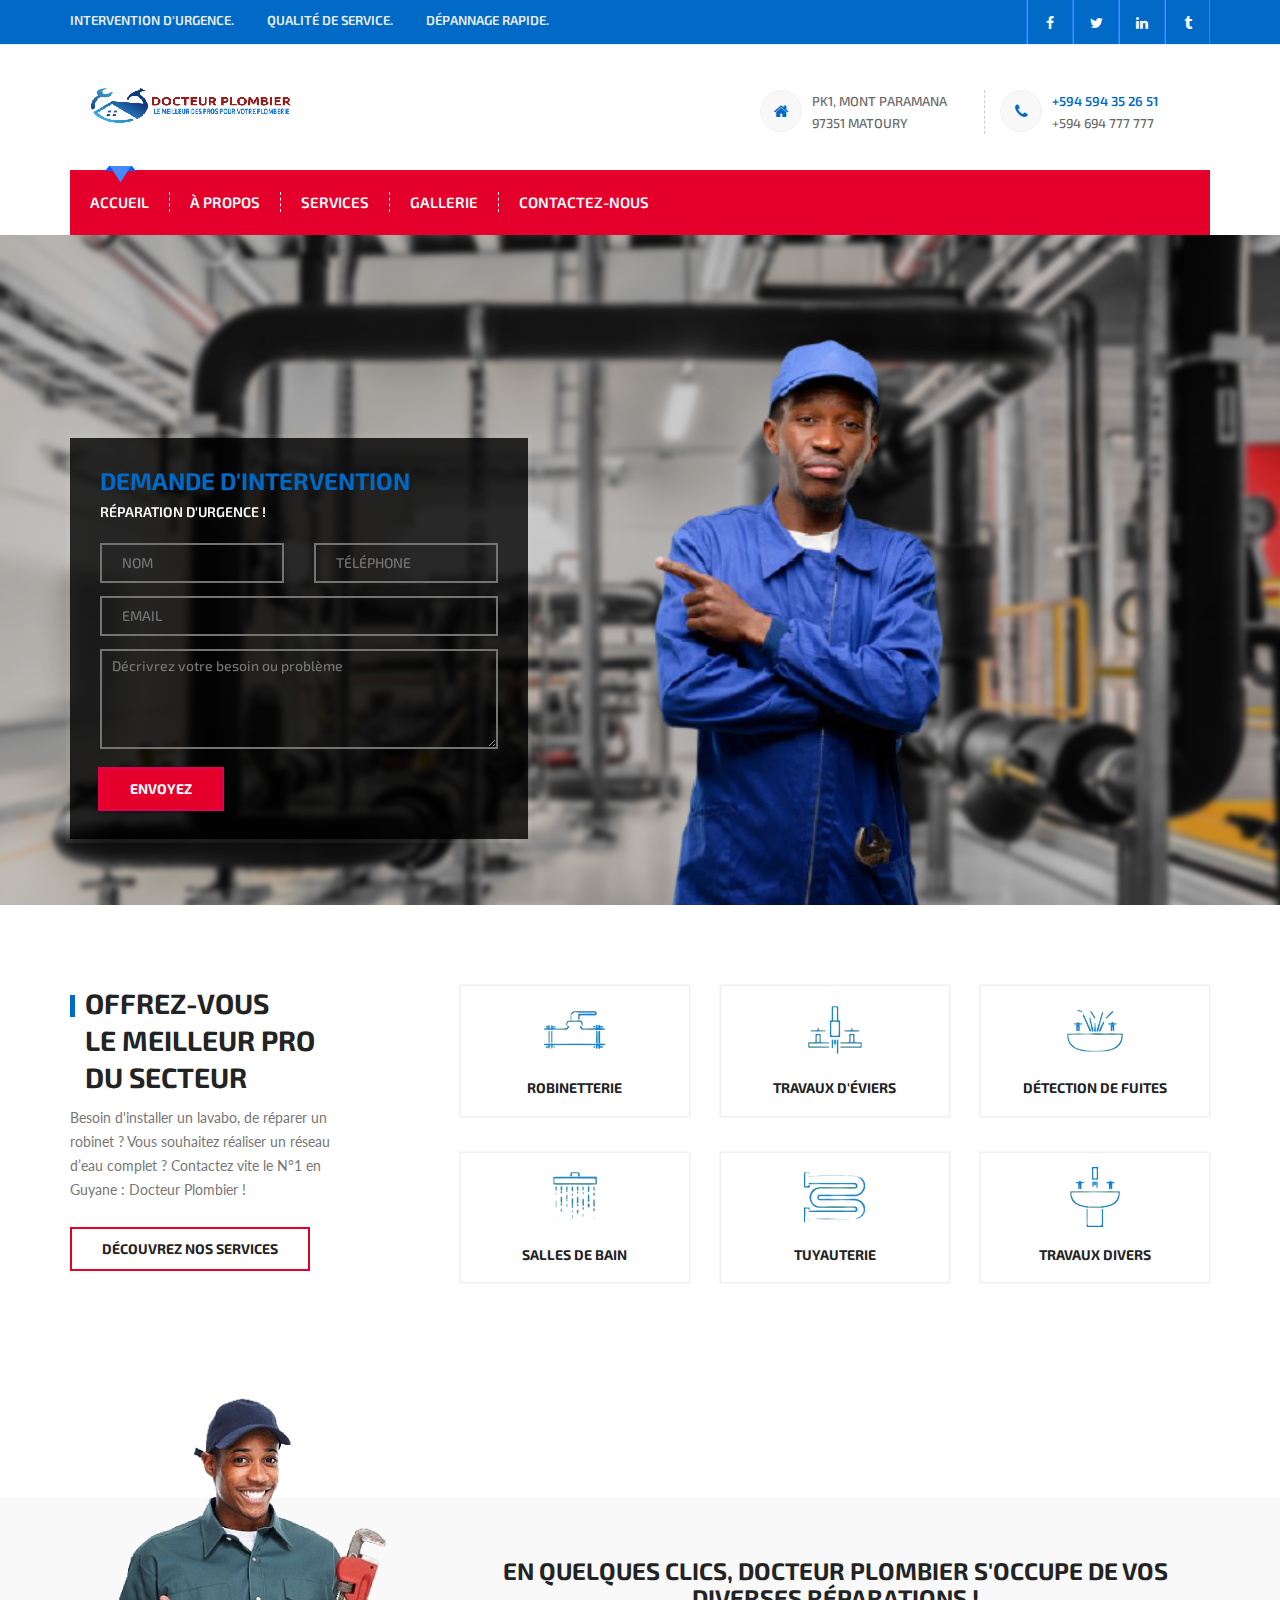
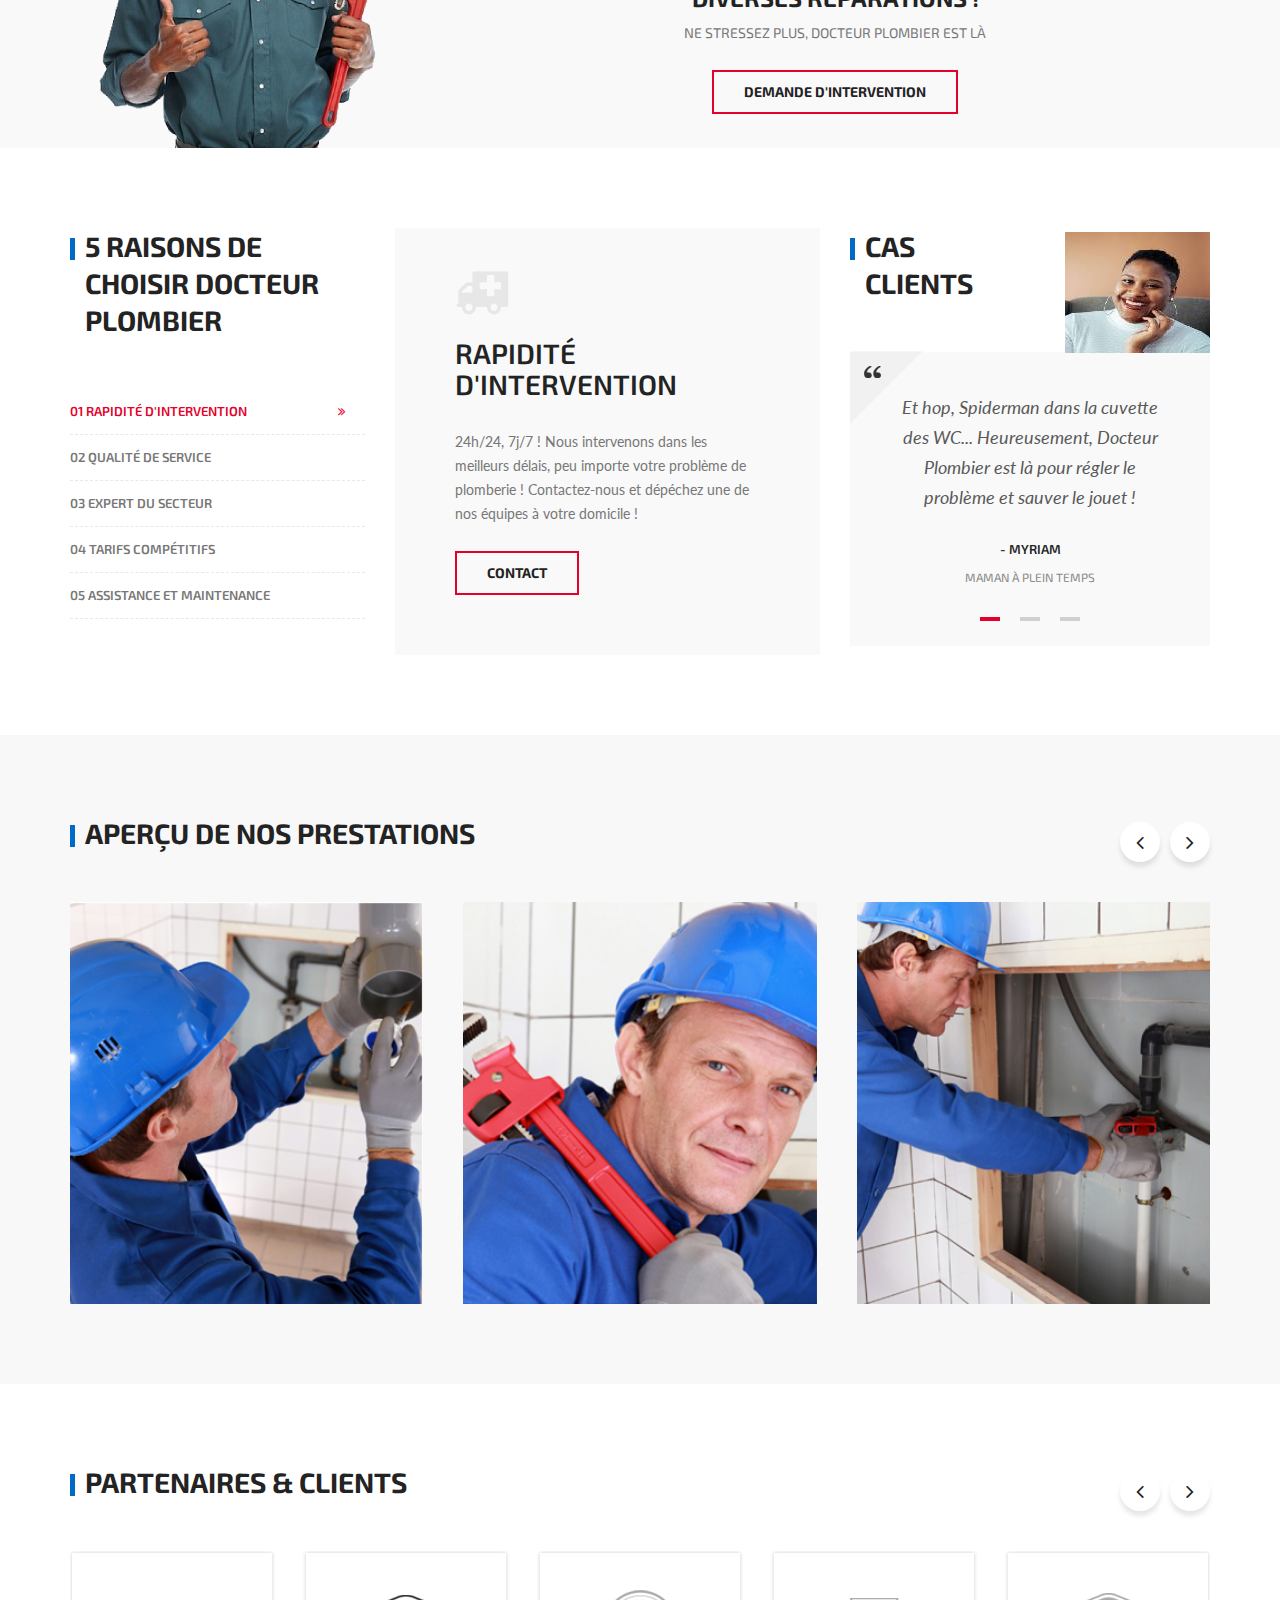
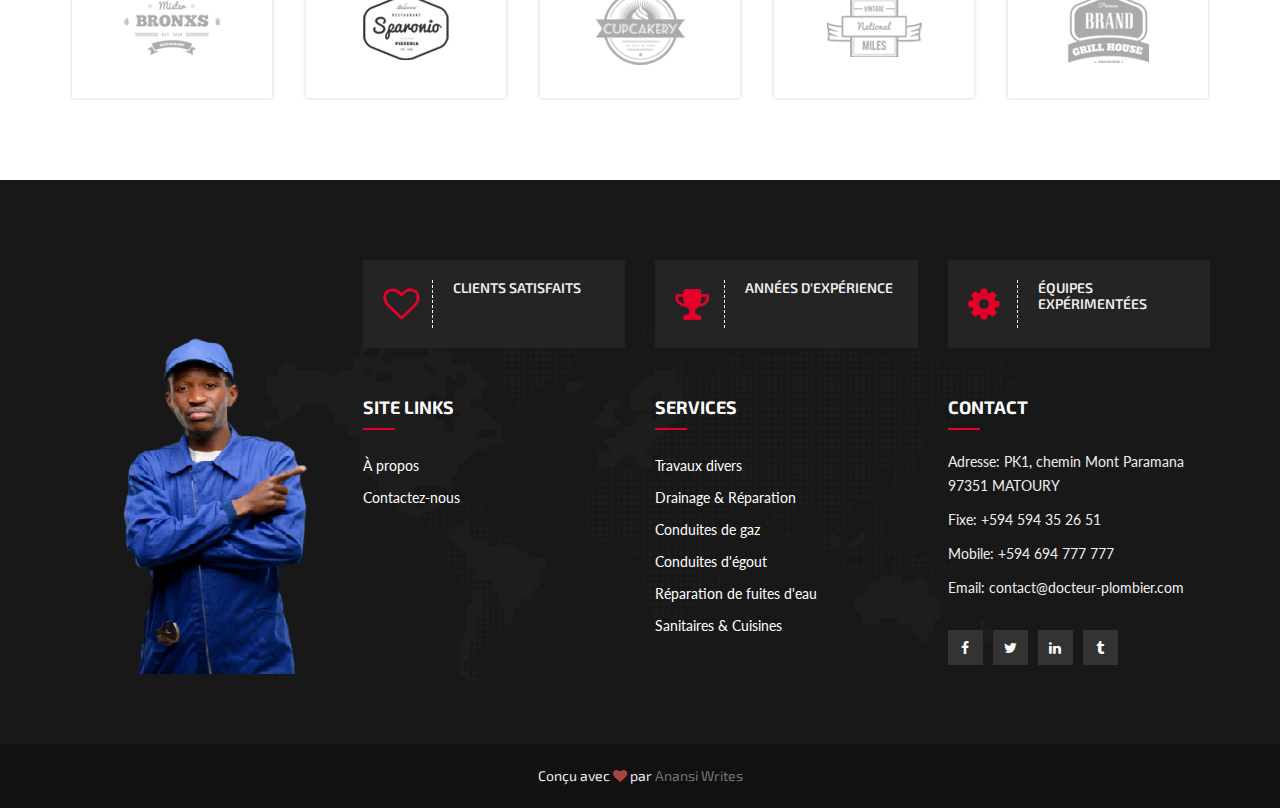
==== index.html @ 00ec3410 "correction fa fa-icons accueil" ====
<!DOCTYPE html>
<html lang="en">
<head>
<meta charset="utf-8">
<meta name="viewport" content="width=device-width, initial-scale=1">
<title>Docteur Plombier, votre N°1 en Guyane</title>
<meta name="keywords" content="HTML5,CSS3,HTML,Template,Multi-Purpose,M_Adnan,Corporate Theme,Docteur Plomberie, votre N°1 en Guyane" >
<meta name="description" content="Docteur Plomberie, votre N°1 en Guyane">
<meta name="author" content="Anansi Writes">

<!-- FONTS ONLINE -->
<link href='http://fonts.googleapis.com/css?family=Exo+2:700,600,200,800,300,400,500,100,900' rel='stylesheet' type='text/css'>
<link href='http://fonts.googleapis.com/css?family=Lato:100,300,400,700,900' rel='stylesheet' type='text/css'>

<!--MAIN STYLE-->
<link href="css/bootstrap.css" rel="stylesheet" type="text/css">
<link href="css/main.css" rel="stylesheet" type="text/css">
<link href="css/style.css" rel="stylesheet" type="text/css">
<link href="css/animate.css" rel="stylesheet" type="text/css">
<link href="css/responsive.css" rel="stylesheet" type="text/css">
<link href="css/font-awesome.min.css" rel="stylesheet" type="text/css">

<!-- HTML5 Shim and Respond.js IE8 support of HTML5 elements and media queries -->
<!-- WARNING: Respond.js doesn't work if you view the page via file:// -->
<!--[if lt IE 9]>
    <script src="https://oss.maxcdn.com/libs/html5shiv/3.7.0/html5shiv.js"></script>
    <script src="https://oss.maxcdn.com/libs/respond.js/1.4.2/respond.min.js"></script>
<![endif]-->

</head>
<body>
<!-- Page Wrap ===========================================-->
<div id="wrap"> 
  
  <!--======= TOP BAR =========-->
  <div class="top-bar">
    <div class="container">
      <ul class="left-bar-side">
        <li>
          <p class="exo">Intervention d'urgence.</p>
        </li>
        <li>
          <p class="exo"> Qualité de service.</p>
        </li>
        <li>
          <p class="exo"> Dépannage rapide. </p>
        </li>
      </ul>
      <ul class="right-bar-side social_icons">
        <li class="facebook"> <a href="#."><i class="fa fa-facebook"></i> </a></li>
        <li class="twitter"> <a href="#."><i class="fa fa-twitter"></i> </a></li>
        <li class="linkedin"> <a href="#."><i class="fa fa-linkedin"></i> </a></li>
        <li class="tumblr"> <a href="#."><i class="fa fa-tumblr"></i> </a></li>
      </ul>
    </div>
  </div>
  
  <!--======= HEADER =========-->
  <header>
    <div class="container"> 
      
      <!--======= LOGO =========-->
      <div class="logo"> <a href="index.html"><img src="images/logo.png" alt="" ></a> </div>
      
      <!--======= TOP INFORMATION =========-->
      <div class="header-contact">
        <ul class="row">
          <li class="col-xs-6"> <i class="fa fa-home"></i>
            <p class="exo">PK1, Mont Paramana
              97351 Matoury</p>
          </li>
          <li class="col-xs-6"> <i class="fa fa-phone"></i>
            <h6>+594 594 35 26 51</h6>
            <p class="exo">+594 694 777 777</p>
          </li>
        </ul>
      </div>
      
      <!--======= NAV =========-->
      <nav> 
        <!--======= MENU START =========-->
        <ul class="ownmenu">
          <li class="active"><a href="index.html">Accueil</a></li>
          <li><a href="03-About.html">À propos </a></li>
          <li><a href="04-Services.html">Services</a></li>
          <li><a href="07-Gallery.html">Gallerie</a></li>
          <li><a href="12-Contact-Page.html">Contactez-nous</a></li>
          </ul>

        <!--======= SUBMIT COUPON =========-->
        <div class="sub-nav-co"> <a href="#."><i class="fa fa-search"></i></a> </div>
      </nav>
    </div>
  </header>
  
  <!--======= BANNER =========-->
  <div id="banner">
    <div class="bnr-slider">
      <div class="slides-owl"> 
        <!--======= BANNER INNER =========-->
        <div class="container">
          <div class="row">
            <div class="col-sm-5"> 
              
              <!--======= BANNER FORM =========-->
              <div class="bnr-form">
                <h3>Demande d'intervention</h3>
                <h6>Réparation d'urgence !</h6>
                <!--<div id="banner_message" class="success-msg"> <i class="fa fa-paper-plane-o"></i>Thank You. Your Message has been Submitted</div>-->
                <form role="form" id="banner_form" method="post" onsubmit="return false">
                  <ul class="row">
                    <li class="col-sm-6">
                      <input type="text"  name="name" id="name" placeholder="Nom" required>
                    </li>
                    <li class="col-sm-6">
                      <input type="text"  name="phone" id="phone" placeholder="Téléphone" required>
                    </li>
                    <li class="col-sm-12">
                      <input type="text"  name="email" id="email" placeholder="Email" required>
                    </li>
                    <li class="col-sm-12">
                      <textarea  name="msgform" id="msgform" rows="5" placeholder="Décrivrez votre besoin ou problème"></textarea>
                    </li>
                    <li class="col-sm-12">
                      <button type="submit" value="submit" class="btn" id="btn_submit" onclick="bannerProceed();">ENVOYEZ</button>
                    </li>
                  </ul>
                </form>
              </div>
            </div>
            
            <!--======= BANNER IMAGES =========-->
            <div class="col-sm-7">
              <section> <img class="img-responsive pull-right" src="images/slide-img-1.png" alt=""> </section>
            </div>
          </div>
        </div>
      </div>
      <div class="slides-owl"> 
        
        <!--======= BANNER INNER =========-->
        <div class="container">
          <div class="row">
            <div class="col-sm-5">
              <section> <img class="img-responsive pull-left" src="images/slide-img-2.png" alt=""> </section>
            </div>
            <div class="col-sm-7">
              <div class="text-sec">
                <section>
                  <h1>Docteur Plombier <span>+594 594 35 26 51</span></h1>
                </section>
                <section>
                  <h1>Prêt à vous rendre service</h1>
                </section>
                <a href="#." class="btn btn-1">CONTACT</a><a href="#." class="btn">À propos</a> </div>
            </div>
          </div>
        </div>
      </div>
    </div>
  </div>
  
  <!--======= SERVICES =========-->
  <section class="services sec-2">
    <div class="container"> 
      
      <!--======= SERVICES ROW =========-->
      
      <div class="row">
        <div class="col-md-4">
          <ul class="row">
            
            <!--======= SERVICES =========-->
            <li class="col-md-12 padding-r-80">
              <div class="tittle">
                <h2 class="text-left">Offrez-vous<br>
                  le meilleur pro <br>
                  du secteur</h2>
              </div>
              <p>Besoin d'installer un lavabo, de réparer un robinet ? Vous souhaitez réaliser un réseau d’eau complet ? Contactez vite le N°1 en Guyane : Docteur Plombier !</p>
              <a href="#." class="btn">Découvrez nos services</a> </li>
          </ul>
        </div>
        <div class="col-md-8">
          <ul class="row">
            
            <!--======= SERVICES =========-->
            <li class="col-md-4">
              <div class="sec-in"> <i><img src="images/icon-blue-1.png" alt=""></i>
                <h6>Robinetterie</h6>
              </div>
            </li>
            
            <!--======= SERVICES =========-->
            <li class="col-md-4">
              <div class="sec-in"> <i><img src="images/icon-blue-2.png" alt=""></i>
                <h6>Travaux d'éviers</h6>
              </div>
            </li>
            
            <!--======= SERVICES =========-->
            <li class="col-md-4">
              <div class="sec-in"> <i><img src="images/icon-blue-3.png" alt=""></i>
                <h6>Détection de fuites</h6>
              </div>
            </li>
            
            <!--======= SERVICES =========-->
            <li class="col-md-4">
              <div class="sec-in"> <i><img src="images/icon-blue-4.png" alt=""></i>
                <h6>Salles de bain</h6>
              </div>
            </li>
            
            <!--======= SERVICES =========-->
            <li class="col-md-4">
              <div class="sec-in"> <i><img src="images/icon-blue-5.png" alt=""></i>
                <h6>Tuyauterie</h6>
              </div>
            </li>
            
            <!--======= SERVICES =========-->
            <li class="col-md-4">
              <div class="sec-in"> <i><img src="images/icon-blue-6.png" alt=""></i>
                <h6>Travaux divers</h6>
              </div>
            </li>
          </ul>
        </div>
      </div>
    </div>
  </section>
  
  <!--======= SOLUCTION =========-->
  <section class="solution">
    <div class="container">
      <div class="row">
        <div class="col-sm-4"><img class="img-responsive" src="images/soluction-img.png" alt="" ></div>
        <div class="col-sm-8 text-center">
          <h3> En quelques clics, Docteur Plombier s'occupe de vos diverses réparations ! </h3>
          <p class="exo text-uppercase">Ne stressez plus, Docteur Plombier est là</p>
          <a href="#." class="btn">Demande d'intervention</a> </div>
      </div>
    </div>
  </section>
  
  <!--======= OFFER SERVICES =========-->
  <section class="offer-services resons-tabs">
    <div class="container">
      <div class="row">
        <div class="col-md-8">
          <div class="row"> 
            
            <!--======= TABS SECTION =========-->
            <div class="col-sm-5"> 
              
              <!--======= TITTLE =========-->
              <div class="tittle">
                <h2>5 raisons de choisir Docteur Plombier</h2>
              </div>
              <div role="tabpanel"> 
                <!--======= NAV TABS =========-->
                <ul class="nav nav-tabs" role="tablist">
                  <li role="presentation" class="active"><a href="#24-avai"  role="tab" data-toggle="tab">01  Rapidité d'intervention <i class="animated bounceInLeft fa fa-angle-double-right"></i></a></li>
                  <li role="presentation"><a href="#quaility"  role="tab" data-toggle="tab">02  Qualité de service <i class="animated bounceInLeft fa fa-angle-double-right"></i></a></li>
                  <li role="presentation"><a href="#genius" role="tab" data-toggle="tab">03  Expert du secteur <i class="animated bounceInLeft fa fa-angle-double-right"></i></a></li>
                  <li role="presentation"><a href="#low-cost" role="tab" data-toggle="tab">04  Tarifs compétitifs <i class="animated bounceInLeft fa fa-angle-double-right"></i></a></li>
                  <li role="presentation"><a href="#life-supp" role="tab" data-toggle="tab">05  Assistance et maintenance <i class="animated bounceInLeft fa fa-angle-double-right"></i></a></li>
                </ul>
              </div>
            </div>
            
            <!--======= NAV TABS CONTENT =========-->
            <div class="col-sm-7">
              <div class="tab-content"> 
                
                <!--======= HandyMan Repairs =========-->
                <div role="tabpanel" class="tab-pane animated fadeInRight active" id="24-avai"> <i class="fa fa-ambulance"></i>
                  <h2>Rapidité d'intervention</h2>
                  <p>24h/24, 7j/7 ! Nous intervenons dans les meilleurs délais, peu importe votre problème de plomberie ! Contactez-nous et dépéchez une de nos équipes à votre domicile !</p>
                  <a href="12-Contact-Page.html" class="btn">Contact</a> </div>
                
                <!--======= HandyMan Repairs =========-->
                <div role="tabpanel" class="tab-pane animated fadeInRight" id="quaility"> <i class="fa fa-trophy"></i>
                  <h2>Qualité de service</h2>
                  <p>Nous attachons une grande importance à la qualité de nos prestations. La satisfaction de nos clients fait la réputation de Docteur Plombier, le spécialiste des tuyauteries en Guyane. </p>
                  <a href="12-Contact-Page.html" class="btn">Contact</a> </div>
                
                <!--======= GAS LINES =========-->
                <div role="tabpanel" class="tab-pane animated fadeInRight" id="genius"> <i class="fa fa-users"></i>
                  <h2>Expert du secteur</h2>
                  <p>Fort d'une expérience significative dans le secteur, Docteur Plombier vous assure un service réalisé dans les règles de l'art ! Nous recherchons l'excellence dans chacune de nos prestations.</p>
                  <a href="12-Contact-Page.html" class="btn">Contact</a></div>
                
                <!--======= SEWER LINES =========-->
                <div role="tabpanel" class="tab-pane animated fadeInRight" id="low-cost"> <i class="fa fa-euro"></i>
                  <h2>Tarifs compétitifs</h2>
                  <p>Offrez-vous le meilleur rapport qualité/prix de Guyane ! Docteur Plombier propose ses prestations à des tarifs accessibles, réglez vos fuites d'eau sans trouer votre porte-monnaie !</p>
                  <a href="12-Contact-Page.html" class="btn">Contact</a></div>
                
                <!--======= WATER DAMAGE PREVENTION =========-->
                <div role="tabpanel" class="tab-pane animated fadeInRight" id="life-supp"> <i class="fa fa-gear"></i>
                  <h2>Assistance et maintenance</h2>
                  <p>Votre plomberie a besoin de soins réguliers ? Contactez Docteur Plombier et profitez de nos offres dédiées aux problèmes récurrents de tuyauterie.</p>
                  <a href="12-Contact-Page.html" class="btn">Contact</a></div>
              </div>
            </div>
          </div>
        </div>
        
        <!--======= clients feed back =========-->
        <div class="col-md-4">
          <section class="testi-small"> 
            
            <!--======= TITTLE =========-->
            <div class="tittle">
              <h2>Cas<br>
                clients</h2>
            </div>
            
            <!--======= TESTI SLIDER =========-->
            <div class="testi"> 
              
              <!--======= SLIDE 1 =========-->
              <div class="testi-text">
                <div class="avatar"> <img src="images/testi-1.jpg" alt=""> </div>
                <p>Et hop, Spiderman dans la cuvette des WC... Heureusement, Docteur Plombier est là pour régler le problème et sauver le jouet ! </p>
                <h6>- Myriam</h6>
                <span>Maman à plein temps</span> </div>
              
              <!--======= SLIDE 1 =========-->
              <div class="testi-text">
                <div class="avatar"> <img src="images/testi-2.jpg" alt=""> </div>
                <p>Depuis que nous nous offrons les services de Docteur Plombier, nous n'avons plus de fuites d'eau ! </p>
                <h6>- Patrick</h6>
                <span>Directeur d'école</span> </div>
              
              <!--======= SLIDE 1 =========-->
              <div class="testi-text">
                <div class="avatar"> <img src="images/testi-3.jpg" alt=""> </div>
                <p> Je suis ravie du résultat et je profite chaque jour de ma nouvelle salle de bain ! </p>
                <h6>- Ayanne</h6>
                <span>Particulier en Guyane</span> </div>
            </div>
          </section>
        </div>
      </div>
    </div>
  </section>
  
  <!--======= GALLERY =========-->
  <section class="gallery">
    <div class="container"> 
      <!--======= TITTLE =========-->
      <div class="tittle">
        <h2>Aperçu de nos prestations</h2>
      </div>
    </div>
    <div class="container"> 
      <!--======= GALLERY SLIDER =========-->
      <div class="gallery-slide-3"> 
        
        <!--======= GALLERY ITEMS =========-->
        <div class="gal-item"> 
          
          <!--======= GALLERY IMAGE =========--> 
          <img src="images/gallery-img-1.jpg" alt=""> 
          
          <!--======= GALLERY HOVER =========-->
          <div class="gallery-over"> <a href="#pop-project" class="link-up link popup-vedio animated-6s fadeInLeftBig"><i class="fa fa-long-arrow-right"></i></a>
            <div class="items-text animated fadeInRightBig">
              <p>Réparation & entretien</p>
              <h5>réseau de plomberie</h5>
            </div>
          </div>
        </div>
        
        <!--======= GALLERY ITEMS =========-->
        <div class="gal-item"> 
          
          <!--======= GALLERY IMAGE =========--> 
          <img src="images/gallery-img-2.jpg" alt=""> 
          
          <!--======= GALLERY HOVER =========-->
          <div class="gallery-over"> <a href="#pop-project" class="link-up link popup-vedio animated-6s fadeInLeftBig"><i class="fa fa-long-arrow-right"></i></a>
            <div class="items-text animated fadeInRightBig">
              <p>Diagnostic</p>
              <h5>Évaluation des coûts</h5>
            </div>
          </div>
        </div>
        
        <!--======= GALLERY ITEMS =========-->
        <div class="gal-item"> 
          
          <!--======= GALLERY IMAGE =========--> 
          <img src="images/gallery-img-3.jpg" alt=""> 
          
          <!--======= GALLERY HOVER =========-->
          <div class="gallery-over"> <a href="#pop-project" class="link-up link popup-vedio animated-6s fadeInLeftBig"><i class="fa fa-long-arrow-right"></i></a>
            <div class="items-text animated fadeInRightBig">
              <p>Intervention d'urgence</p>
              <h5>Divers incidents</h5>
            </div>
          </div>
        </div>
        
        <!--======= GALLERY ITEMS =========-->
        <div class="gal-item"> 
          
          <!--======= GALLERY IMAGE =========--> 
          <img src="images/gallery-img-4.jpg" alt=""> 
          
          <!--======= GALLERY HOVER =========-->
          <div class="gallery-over"> <a href="#pop-project" class="link-up link popup-vedio animated-6s fadeInLeftBig"><i class="fa fa-long-arrow-right"></i></a>
            <div class="items-text animated fadeInRightBig">
              <p>Installations diverses</p>
              <h5>Cuisines, salles de bain & sanitaires</h5>
            </div>
          </div>
        </div>
        
        <!--======= GALLERY ITEMS =========-->
        <div class="gal-item"> 
          
          <!--======= GALLERY IMAGE =========--> 
          <img src="images/gallery-img-5.jpg" alt=""> 
          
          <!--======= GALLERY HOVER =========-->
          <div class="gallery-over"> <a href="#pop-project" class="link-up link popup-vedio animated-6s fadeInLeftBig"><i class="fa fa-long-arrow-right"></i></a>
            <div class="items-text animated fadeInRightBig">
              <p>Robinetterie</p>
              <h5>Divers travaux</h5>
            </div>
          </div>
        </div>
        
        <!--======= GALLERY ITEMS =========-->
        <div class="gal-item"> 
          
          <!--======= GALLERY IMAGE =========--> 
          <img src="images/gallery-img-2.jpg" alt=""> 
          
          <!--======= GALLERY HOVER =========-->
          <div class="gallery-over"> <a href="#pop-project" class="link-up link popup-vedio animated-6s fadeInLeftBig"><i class="fa fa-long-arrow-right"></i></a>
            <div class="items-text animated fadeInRightBig">
              <p>Chauffe-eau</p>
              <h5>Travaux divers</h5>
            </div>
          </div>
        </div>
        
        <!--======= GALLERY ITEMS =========-->
        <div class="gal-item"> 
          
          <!--======= GALLERY IMAGE =========--> 
          <img src="images/gallery-img-1.jpg" alt=""> 
          
          <!--======= GALLERY HOVER =========-->
          <div class="gallery-over"> <a href="#pop-project" class="link-up link popup-vedio animated-6s fadeInLeftBig"><i class="fa fa-long-arrow-right"></i></a>
            <div class="items-text animated fadeInRightBig">
              <p>Conduites d'égout</p>
              <h5>Divers travaux</h5>
            </div>
          </div>
        </div>
        
        <!--======= GALLERY ITEMS =========-->
        <div class="gal-item"> 
          
          <!--======= GALLERY IMAGE =========--> 
          <img src="images/gallery-img-3.jpg" alt=""> 
          
          <!--======= GALLERY HOVER =========-->
          <div class="gallery-over"> <a href="#pop-project" class="link-up link popup-vedio animated-6s fadeInLeftBig"><i class="fa fa-long-arrow-right"></i></a>
            <div class="items-text animated fadeInRightBig">
              <p>Conduites de gaz</p>
              <h5>Divers travaux</h5>
            </div>
          </div>
        </div>
      </div>
    </div>
  </section>
  
  <!--======= POPUP PROJECTS =========-->
  <div id="pop-project" class="zoom-anim-dialog mfp-hide pop-project">
    <div class="pop_up">
      <div class="row">
        <div class="col-sm-10">
          <div id="carousel-img" class="carousel slide" data-ride="carousel"> 
            <!-- Wrapper for slides -->
            <div class="carousel-inner" role="listbox">
              <div class="item active"> <img src="images/pop-img-1.jpg" alt=""> </div>
              <div class="item"> <img src="images/pop-img-1.jpg" alt=""> </div>
              <div class="item"> <img src="images/pop-img-1.jpg" alt=""> </div>
              <div class="item"> <img src="images/pop-img-1.jpg" alt=""> </div>
            </div>
          </div>
        </div>
        <div class="col-sm-2">
          <ol class="carousel-indicators">
            <li data-target="#carousel-img" data-slide-to="0" class="active"><img class="img-responsive" src="images/detail-img-1.jpg" alt=""></li>
            <li data-target="#carousel-img" data-slide-to="1"> <img class="img-responsive" src="images/detail-img-2.jpg" alt="" ></li>
            <li data-target="#carousel-img" data-slide-to="2"><img class="img-responsive" src="images/detail-img-3.jpg" alt="" ></li>
            <li data-target="#carousel-img" data-slide-to="2"><img class="img-responsive" src="images/detail-img-2.jpg" alt="" ></li>
          </ol>
        </div>
        
        <!--======= POPUP PROJECTS DETAILS =========-->
        <div class="projects-details">
          <div class="col-sm-8">
            <h3>Installation complète</h3>
            <p>Notre mission : installer le réseau de plomberie des résidences d'un nouveau lotissement ! Docteur Plombier est une entreprise locale bien active sur le territoire !</p>
          </div>
          <div class="col-sm-4">
            <ul>
              <li>
                <p><span>Date :</span> 2019</p>
              </li>
              <li>
                <p><span>Client : </span> SCI Amazone</p>
              </li>
              <li>
                <p><span>Travail: </span> Travaux divers de plomberie</p>
              </li>
            </ul>
          </div>
        </div>
      </div>
    </div>
  </div>
  
  <!--======= GALLERY =========-->
  
  
  <!--======= CLIENTS FEEDBACK =========-->
  <section class="parthner">
    <div class="container"> 
      <!--======= TITTLE =========-->
      <div class="tittle">
        <h2>Partenaires & clients</h2>
      </div>
      
      <!--======= PARTNERS =========-->
      <div class="parthner-slide">
        <div class="part"> <a href="#."> <img src="images/parthner-img-1.png" alt="" > </a> </div>
        
        <!--======= PARTNERS =========-->
        <div class="part"> <a href="#."> <img src="images/parthner-img-2.png" alt="" > </a> </div>
        
        <!--======= PARTNERS =========-->
        <div class="part"> <a href="#."> <img src="images/parthner-img-3.png" alt="" > </a> </div>
        
        <!--======= PARTNERS =========-->
        <div class="part"> <a href="#."> <img src="images/parthner-img-4.png" alt="" > </a> </div>
        
        <!--======= PARTNERS =========-->
        <div class="part"> <a href="#."> <img src="images/parthner-img-5.png" alt="" > </a> </div>
        
        <!--======= PARTNERS =========-->
        <div class="part"> <a href="#."> <img src="images/parthner-img-3.png" alt="" > </a> </div>
        
        <!--======= PARTNERS =========-->
        <div class="part"> <a href="#."> <img src="images/parthner-img-4.png" alt="" > </a> </div>
        
        <!--======= PARTNERS =========-->
        <div class="part"> <a href="#."> <img src="images/parthner-img-5.png" alt="" > </a> </div>
      </div>
    </div>
  </section>
  
  <!--======= FOOTER =========-->
  <footer>
    <div class="container">
      <ul class="row">
        <li class="col-sm-3"> <img class="img-responsive" src="images/footer-img.png" alt="" > </li>
        
        <!--======= HAPPY CLIENTS =========-->
        <li class="col-sm-3"> 
          
          <!--======= COUNTER =========-->
          <div class="counters"> <i class="fa fa-heart-o"></i>
            <p>clients satisfaits</p>
            <span class="count1"></span> </div>
          <!--======= LINKS =========-->
          <h5>site links</h5>
          <hr>
          <div class="links">
            <ul>
              <li><a href="03-About.htm">À propos</a></li>
              <li><a href="12-Contact-Page.html"> Contactez-nous</a> </li>
            </ul>
          </div>
        </li>
        
        <!--======= HAPPY CLIENTS =========-->
        <li class="col-sm-3"> 
          
          <!--======= COUNTER =========-->
          <div class="counters"> <i class="fa fa-trophy"></i>
            <p>années d'expérience</p>
            <span class="count2"></span> </div>
          <!--======= LINKS =========-->
          <h5>services</h5>
          <hr>
          <div class="links">
            <ul>
              <li><a href="#.">Travaux divers</a></li>
              <li><a href="#."> Drainage & Réparation</a></li>
              <li><a href="#."> Conduites de gaz</a></li>
              <li><a href="#."> Conduites d'égout</a></li>
              <li><a href="#."> Réparation de fuites d'eau</a></li>
              <li><a href="#."> Sanitaires & Cuisines</a> </li>
            </ul>
          </div>
        </li>
        
        <!--======= HAPPY CLIENTS =========-->
        <li class="col-sm-3"> 
          
          <!--======= COUNTER =========-->
          <div class="counters"> <i class="fa fa-gear"></i>
            <p>Équipes expérimentées</p>
            <span class="count3"></span> </div>
          <!--======= LINKS =========-->
          <h5>Contact</h5>
          <hr>
          <p>Adresse: PK1, chemin Mont Paramana
            97351 MATOURY </p>
          <p>Fixe: +594 594 35 26 51</p>
          <p>Mobile: +594 694 777 777</p>
          <p>Email: contact@docteur-plombier.com</p>

          
          <!--======= SOCIAL ICONS =========-->
          
          <ul class="social_icons">
            <li class="facebook"> <a href="#."><i class="fa fa-facebook"></i> </a></li>
            <li class="twitter"> <a href="#."><i class="fa fa-twitter"></i> </a></li>
            <li class="linkedin"> <a href="#."><i class="fa fa-linkedin"></i> </a></li>
            <li class="tumblr"> <a href="#."><i class="fa fa-tumblr"></i> </a></li>
          </ul>
        </li>
      </ul>
    </div>
    <div class="rights">
      <p>Conçu avec <i class="fa fa-heart text-danger"></i> par <a class="font-w600" href="https://anansi-writes.com" target="_blank">Anansi Writes</a></p>
    </div>
  </footer>
</div>
<script src="js/jquery-1.11.0.min.js"></script> 
<script src="js/wow.min.js"></script> 
<script src="js/bootstrap.min.js"></script> 
<script src="js/jquery.stellar.js"></script> 
<script src="js/jquery.isotope.min.js"></script> 
<script src="js/jquery.flexslider-min.js"></script> 
<script src="js/counter.js"></script> 
<script src="js/owl.carousel.min.js"></script> 
<script src="js/jquery.sticky.js"></script> 
<script src="js/jquery.magnific-popup.min.js"></script> 
<script src="js/own-menu.js"></script> 
<script src="js/main.js"></script>
</body>
</html>
---- css/main.css ----
/* 
		MENU CONFIGURATION
**********************************************************/
.ownmenu {
	width: 100%;
	padding: 0;
	margin: 0;
	position: relative;
	float: left;
	list-style: none;
}
.ownmenu li {
	display: inline-block;
	float: left;
}
.ownmenu a {
	-o-transition: all .3s linear;
	-webkit-transition: all .3s linear;
	-moz-transition: all .3s linear;
	transition: all .3s linear;
	outline: none;
	z-index: 10;
}
.ownmenu > li > a {
	text-decoration: none;
	display: inline-block;
}
.ownmenu > li:hover > a, .ownmenu > li.active > a {
}
/* DROPDOWN CONFIGURATION
**********************************************************/
.ownmenu ul.dropdown, .ownmenu ul.dropdown li ul.dropdown {
	list-style: none;
	margin: 0;
	padding: 0;
	display: none;
	position: absolute;
	z-index: 99;
	min-width: 250px;
	background: #fff;
}
.ownmenu ul.dropdown {
	top: 70px;
	padding: 0 20px;
	padding-bottom: 10px;
	border-bottom: 3px solid #ffdd00;
}
.ownmenu ul.dropdown li ul.dropdown {
	left: 100%;
	top: inherit;
	padding: 0 20px;
	padding-bottom: 20px;
}
.ownmenu ul.dropdown li a {
	text-transform: none;
}
.ownmenu ul.dropdown li {
	float: left !important;
}
.ownmenu ul.dropdown li {
	clear: both;
	width: 100%;
	font-size: 12px;
}
.ownmenu ul.dropdown li a {
	width: 100%;
	padding: 0 20px;
	text-align: left;
	line-height: 50px;
	display: inline-block;
	float: left;
	clear: both;
	border: none;
	border-bottom: 1px solid #ccc;
	text-decoration: none;
	color: #999;
	box-sizing: border-box;
	-moz-box-sizing: border-box;
	-webkit-box-sizing: border-box;
}
.ownmenu ul.dropdown li:hover > a {
	color: #ffdd00;
}
/* dropdowns to left side */
.ownmenu ul.dropdown li ul.dropdown.left {
	left: auto;
	right: 100%;
}
/* SUBMENU INDICATORS
**********************************************************/
.ownmenu .indicator {
	position: relative;
	left: 5px !important;
	top: 0;
	font-size: 14px;
	float: right;
	display: none;
}
.ownmenu ul li .indicator {
	font-size: 12px;
	top: 1px;
	left: 10px;
	display: block;
}
/* MEGAMENU
**********************************************************/
.ownmenu > li > .megamenu {
	position: absolute;
	display: none;
	background: #fff;
	width: 25%;
	top: 70px;
	font-size: 12px;
	color: #999;
	z-index: 99;
	padding: 20px 30px 20px;
	border-top: none;
	-webkit-box-sizing: border-box;
	-moz-box-sizing: border-box;
	box-sizing: border-box;
}
/* megamenu list */
.ownmenu li > .megamenu ul {
	margin: 0 0 20px 0;
	float: left;
	padding: 0;
	display: block;
	position: relative;
}
.ownmenu li > .megamenu ul li {
	width: 100%;
	padding: 4px 0;
}
.ownmenu li > .megamenu ul li.title {
	margin: 0 0 8px;
	padding: 0 0 5px;
	font-size: 14px;
	border-bottom: solid 1px #666;
}
/* megamenu h5 */
.ownmenu li > .megamenu h5 {
	width: 100%;
	margin: 0;
	padding: 0;
}
/* megamenu links */
.ownmenu li > .megamenu a {
	color: #999;
	text-decoration: none;
	font-size: 12px;
	-webkit-transition: color 0.3s linear;
	-moz-transition: color 0.3s linear;
	-o-transition: color 0.3s linear;
	transition: color 0.3s linear;
}
.ownmenu li > .megamenu a:hover {
	color: #dedede;
}
/* megamenu images */
.ownmenu .megamenu img {
	width: 100%;
	-webkit-transition: border 0.3s linear;
	-moz-transition: border 0.3s linear;
	-o-transition: border 0.3s linear;
	transition: border 0.3s linear;
}
/* to fix right attribute on submenus (menu aligned to left (default)) */
.ownmenu > li.fix-sub > .megamenu, .ownmenu > li.fix-sub > .megamenu.half-width, .ownmenu > li.fix-sub > .dropdown {
	right: 0;
}
/* MEGAMENU WIDTHS
**********************************************************/
.ownmenu > li > .megamenu.half-width {
	width: 50%;
}
.ownmenu > li > .megamenu.full-width {
	width: 100%;
	left: 0;
	padding: 25px;
}
/* MEGAMENU FORM CONFIGURATION
**********************************************************/
.ownmenu li > .megamenu form {
	width: 100%;
}
/* megamenu inputs */
.ownmenu li > .megamenu form input[type="text"], .ownmenu li > .megamenu form textarea {
	padding: 5px;
	color: #999;
	background: #444;
	font-size: 14px;
	border: solid 1px transparent;
	outline: none;
	-webkit-box-sizing: border-box;
	-moz-box-sizing: border-box;
	box-sizing: border-box;
	-webkit-transition: border 0.3s linear;
	-moz-transition: border 0.3s linear;
	-o-transition: border 0.3s linear;
	transition: border 0.3s linear;
}
.ownmenu li > .megamenu form input[type="text"]:focus, .ownmenu li > .megamenu form textarea:focus {
	border-color: #e0e0e0;
}
.ownmenu li > .megamenu form input[type="text"] {
	width: 100%;
	margin-top: 10px;
}
.ownmenu li > .megamenu form textarea {
	width: 100%;
	margin-top: 10px;
}
.ownmenu li > .megamenu form input[type="submit"] {
	width: 25%;
	float: right;
	height: 30px;
	margin-top: 10px;
	border: none;
	cursor: pointer;
	background: #444;
	color: #777;
	-webkit-transition: background 0.3s linear;
	-moz-transition: background 0.3s linear;
	-o-transition: background 0.3s linear;
	transition: background 0.3s linear;
}
.ownmenu li > .megamenu form input[type="submit"]:hover {
	background: #e0e0e0;
	color: #555;
}
/* MEGAMENU GRID SYSTEM
**********************************************************/
.megamenu .row {
	width: 100%;
	margin-top: 15px;
}
.megamenu .row:first-child {
	margin-top: 0;
}
.megamenu .row:before, .megamenu .row:after {
	display: table;
	content: "";
	line-height: 0;
}
.megamenu .row:after {
	clear: both;
}
.megamenu .row .col1, .megamenu .row .col2, .megamenu .row .col3, .megamenu .row .col4, .megamenu .row .col5, .megamenu .row .col6 {
	display: block;
	width: 100%;
	min-height: 20px;
	float: left;
	margin-left: 2.127659574468085%;
	-webkit-box-sizing: border-box;
	-moz-box-sizing: border-box;
	box-sizing: border-box;
}
.megamenu .row [class*="col"]:first-child {
	margin-left: 0;
}
.megamenu .row .col1 {
	width: 14.893617021276595%;
}
.megamenu .row .col2 {
	width: 31.914893617021278%;
}
.megamenu .row .col3 {
	width: 48.93617021276595%;
}
.megamenu .row .col4 {
	width: 65.95744680851064%;
}
.megamenu .row .col5 {
	width: 82.97872340425532%;
}
.megamenu .row .col6 {
	width: 100%;
}
/* RIGHT ALIGNMENT (MENU ITEM)
**********************************************************/
.ownmenu > li.right {
	float: right;
}
.ownmenu > li.right > .megamenu, .ownmenu > li.right > .megamenu.half-width, .ownmenu > li.right > .dropdown {
	right: 0;
}
/* to fix right attribute on submenus (menu aligned to right) */
.ownmenu > li.jsright {
	float: right;
}
.ownmenu > li.jsright.last > .megamenu, .ownmenu > li.jsright.last > .megamenu.half-width, .ownmenu > li.jsright.last > .dropdown {
	right: 0;
}
/* ICONS (FONT AWESOME)
**********************************************************/
.ownmenu > li > a > i {
	line-height: 23px !important;
	margin-right: 6px;
	font-size: 18px;
	float: left;
}
/* COLLAPSIBLE MENU
**********************************************************/
.ownmenu > li.showhide {
	display: none;
	width: 100%;
	height: 46px;
	cursor: pointer;
	color: #fff;
}
.ownmenu > li.showhide span.title {
	margin: 0;
	float: left;
}
.ownmenu > li.showhide span.icon {
	margin: 20px 0 0 0;
	float: left;
	  margin-left: 20px;
}
.ownmenu > li.showhide .icon {
	margin-bottom: 3px;
	display: block;
	font-size: 24px;
	line-height: 28px;
	margin-left:15px;
}

/* RESPONSIVE LAYOUT
**********************************************************/
@media (max-width: 767px) {
.ownmenu > li.showhide .icon {
	margin-bottom: 3px;
	display: block;
	font-size: 24px;
	line-height: 28px;
	left:15px;
}
.ownmenu ul.dropdown, .ownmenu ul.dropdown li ul.dropdown{
	background:none;
}
.ownmenu > li {
	display: block;
	width: 100%;
	box-sizing: border-box;
	-moz-box-sizing: border-box;
	-webkit-box-sizing: border-box;
}
.ownmenu > li > a {
	padding: 15px 25px;
}
.ownmenu a {
	width: 100%;
	box-sizing: border-box;
	-moz-box-sizing: border-box;
	-webkit-box-sizing: border-box;
}
.ownmenu ul.dropdown, .ownmenu ul.dropdown li ul.dropdown {
	width: 100% !important;
	left: 0;
	position: static !important;
	border: none;
	box-sizing: border-box;
	-moz-box-sizing: border-box;
	-webkit-box-sizing: border-box;
}
.ownmenu ul.dropdown li {
	background: #fff !important;
	border: none;
}
.ownmenu ul.dropdown > li > a {
	padding-left: 40px !important;
}
.ownmenu > li > .megamenu {
	width: 100% !important;
	position: relative;
	border-top: none;
}
.ownmenu > li > .megamenu .row [class*="col"] {
}
.ownmenu > li > .megamenu .row:first-child [class*="col"]:first-child {
	margin-top: 0;
}
.ownmenu > li > .megamenu .row {
	margin-top: 0;
}
.ownmenu > li > ul.dropdown > li > a {
	padding-left: 40px !important;
}
.ownmenu > li > ul.dropdown > li > ul.dropdown > li > a {
	padding-left: 60px !important;
}
.ownmenu > li > ul.dropdown > li > ul.dropdown > li > ul.dropdown > li > a {
	padding-left: 80px !important;
}
}
@media (min-width: 768px) and (max-width: 900px) {
.ownmenu > li > .megamenu {
	width: 100% !important;
	left: 0 !important;
}
}
/*
 * jQuery FlexSlider v2.3.0
 * http://www.woothemes.com/flexslider/
 *
 * Copyright 2012 WooThemes
 * Free to use under the GPLv2 license.
 * http://www.gnu.org/licenses/gpl-2.0.html
 *
 * Contributing author: Ville Ristimäki (@villeristi)
 * 
 */
/* ====================================================================================================================
 * RESETS
 * ====================================================================================================================*/
.flex-container a:hover, .flex-slider a:hover, .flex-container a:focus, .flex-slider a:focus {
	outline: none;
}
.slides, .flex-control-nav, .flex-direction-nav {
	margin: 0;
	padding: 0;
	list-style: none;
}
.flex-pauseplay span {
	text-transform: capitalize;
}
/* ====================================================================================================================
 * BASE STYLES
 * ====================================================================================================================*/
.flexslider {
	margin: 0;
	padding: 0;
}
.flexslider .slides > li {
	display: none;
	-webkit-backface-visibility: hidden;
}
.flexslider .slides img {
	width: 100%;
	display: block;
}
.flexslider .slides:after {
	content: "\0020";
	display: block;
	clear: both;
	visibility: hidden;
	line-height: 0;
	height: 0;
}
html[xmlns] .flexslider .slides {
	display: block;
}
* html .flexslider .slides {
	height: 1%;
}
.no-js .flexslider .slides > li:first-child {
	display: block;
}
/* ====================================================================================================================
 * DEFAULT THEME
 * ====================================================================================================================*/
.flexslider {
	margin: 0 0 0px;
	position: relative;
	zoom: 1;
}
.flexslider .slides {
	zoom: 1;
}
.flex-viewport {
	max-height: 2000px;
	-webkit-transition: all 1s ease;
	-moz-transition: all 1s ease;
	-ms-transition: all 1s ease;
	-o-transition: all 1s ease;
	transition: all 1s ease;
}
.loading .flex-viewport {
	max-height: 300px;
}
.carousel li {
	margin-right: 5px;
}
.flex-direction-nav {
	position: absolute;
	width: 100%;
	top: 50%;
}
.flex-direction-nav a {
	text-decoration: none;
	display: block;
	width: 40px;
	height: 40px;
	margin: 20px 0 0;
	position: absolute;
	z-index: 10;
	overflow: hidden;
	opacity: 1;
	cursor: pointer;
	background: none;
	border: 1px solid #fff;
	border-radius: 50%;
	padding: 0px;
	margin: 0px;
	text-align: center !important;
	line-height: 38px;
	color: #fff;
	font-size: 18px;
	-webkit-transition: all 0.3s ease-in-out;
	-moz-transition: all 0.3s ease-in-out;
	-ms-transition: all 0.3s ease-in-out;
	-o-transition: all 0.3s ease-in-out;
	transition: all 0.3s ease-in-out;
}
.flex-direction-nav a:before {
	font-family: 'FontAwesome';
	font-size: 20px;
	display: inline-block;
	content: '\f105';
}
.flex-direction-nav a.flex-next:before {
	content: '\f104';
}
.flex-direction-nav .flex-prev {
	right: 0;
}
.flex-direction-nav .flex-next {
	left: 0px;
	text-align: right;
}
.flexslider:hover .flex-direction-nav .flex-prev {
	opacity: 0.7;
}
.flexslider:hover .flex-direction-nav .flex-prev:hover {
	opacity: 1;
}
.flexslider:hover .flex-direction-nav .flex-next {
	opacity: 0.7;
}
.flexslider:hover .flex-direction-nav .flex-next:hover {
	opacity: 1;
}
.flex-direction-nav .flex-disabled {
	opacity: 0!important;
	filter: alpha(opacity=0);
	cursor: default;
}
.flex-pauseplay a {
	display: block;
	width: 20px;
	height: 20px;
	position: absolute;
	bottom: 5px;
	left: 10px;
	opacity: 1;
	z-index: 10;
	overflow: hidden;
	cursor: pointer;
	color: #000;
}
.flex-pauseplay a:before {
	font-family: 'FontAwesome';
	font-size: 20px;
	display: inline-block;
	content: '\f004';
}
.flex-pauseplay a:hover {
	opacity: 1;
}
.flex-pauseplay a .flex-play:before {
	content: '\f003';
}
.flex-control-nav {
	width: 100%;
	position: absolute;
	bottom: -40px;
	text-align: center;
	display: none;
}
.flex-control-nav li {
	margin: 0 6px;
	display: inline-block;
	zoom: 1;
 *display: inline;
}
.flex-control-paging li a {
	width: 11px;
	height: 11px;
	display: block;
	background: #666;
	background: rgba(0, 0, 0, 0.5);
	cursor: pointer;
	text-indent: -9999px;
	-webkit-box-shadow: inset 0 0 3px rgba(0, 0, 0, 0.3);
	-moz-box-shadow: inset 0 0 3px rgba(0, 0, 0, 0.3);
	-o-box-shadow: inset 0 0 3px rgba(0, 0, 0, 0.3);
	box-shadow: inset 0 0 3px rgba(0, 0, 0, 0.3);
	-webkit-border-radius: 20px;
	-moz-border-radius: 20px;
	border-radius: 20px;
}
.flex-control-paging li a:hover {
	background: #333;
	background: rgba(0, 0, 0, 0.7);
}
.flex-control-paging li a.flex-active {
	background: #000;
	background: rgba(0, 0, 0, 0.9);
	cursor: default;
}
.flex-control-thumbs {
	margin: 5px 0 0;
	position: static;
	overflow: hidden;
}
.flex-control-thumbs li {
	width: 25%;
	float: left;
	margin: 0;
}
.flex-control-thumbs img {
	width: 100%;
	display: block;
	opacity: .7;
	cursor: pointer;
	-webkit-transition: all 1s ease;
	-moz-transition: all 1s ease;
	-ms-transition: all 1s ease;
	-o-transition: all 1s ease;
	transition: all 1s ease;
}
.flex-control-thumbs img:hover {
	opacity: 1;
}
.flex-control-thumbs .flex-active {
	opacity: 1;
	cursor: default;
}
/* 
 *  Owl Carousel - Animate Plugin
 */
.owl-carousel .animated {
	-webkit-animation-duration: 1000ms;
	animation-duration: 1000ms;
	-webkit-animation-fill-mode: both;
	animation-fill-mode: both;
}
.owl-carousel .owl-animated-in {
	z-index: 0;
}
.owl-carousel .owl-animated-out {
	z-index: 1;
}
.owl-carousel .fadeOut {
	-webkit-animation-name: fadeOut;
	animation-name: fadeOut;
}
 @-webkit-keyframes fadeOut {
 0% {
 opacity: 1;
}
 100% {
 opacity: 0;
}
}
@keyframes fadeOut {
 0% {
 opacity: 1;
}
 100% {
 opacity: 0;
}
}
/* 
 * 	Owl Carousel - Auto Height Plugin
 */
.owl-height {
	-webkit-transition: height 500ms ease-in-out;
	-moz-transition: height 500ms ease-in-out;
	-ms-transition: height 500ms ease-in-out;
	-o-transition: height 500ms ease-in-out;
	transition: height 500ms ease-in-out;
}
/* 
 *  Core Owl Carousel CSS File
 */
.owl-carousel {
	display: none;
	width: 100%;
	-webkit-tap-highlight-color: transparent;
	/* position relative and z-index fix webkit rendering fonts issue */
	position: relative;
	z-index: 1;
}
.owl-carousel .owl-stage {
	position: relative;
	-ms-touch-action: pan-Y;
}
.owl-carousel .owl-stage:after {
	content: ".";
	display: block;
	clear: both;
	visibility: hidden;
	line-height: 0;
	height: 0;
}
.owl-carousel .owl-stage-outer {
	position: relative;
	overflow: hidden;
	/* fix for flashing background */
	-webkit-transform: translate3d(0px, 0px, 0px);
}
.owl-carousel .owl-controls .owl-nav .owl-prev, .owl-carousel .owl-controls .owl-nav .owl-next, .owl-carousel .owl-controls .owl-dot {
	cursor: pointer;
	cursor: hand;
	-webkit-user-select: none;
	-khtml-user-select: none;
	-moz-user-select: none;
	-ms-user-select: none;
	user-select: none;
}
.owl-carousel.owl-loaded {
	display: block;
}
.owl-carousel.owl-loading {
	opacity: 0;
	display: block;
}
.owl-carousel.owl-hidden {
	opacity: 0;
}
.owl-carousel .owl-refresh .owl-item {
	display: none;
}
.owl-carousel .owl-item {
	position: relative;
	min-height: 1px;
	float: left;
	-webkit-backface-visibility: hidden;
	-webkit-tap-highlight-color: transparent;
	-webkit-touch-callout: none;
	-webkit-user-select: none;
	-moz-user-select: none;
	-ms-user-select: none;
	user-select: none;
}
.owl-carousel .owl-item img {
	display: block;
	width: 100%;
	-webkit-transform-style: preserve-3d;
}
.owl-carousel.owl-text-select-on .owl-item {
	-webkit-user-select: auto;
	-moz-user-select: auto;
	-ms-user-select: auto;
	user-select: auto;
}
.owl-carousel .owl-grab {
	cursor: move;
	cursor: -webkit-grab;
	cursor: -o-grab;
	cursor: -ms-grab;
	cursor: grab;
}
.owl-carousel.owl-rtl {
	direction: rtl;
}
.owl-carousel.owl-rtl .owl-item {
	float: right;
}
/* No Js */
.no-js .owl-carousel {
	display: block;
}
/* 
 * 	Owl Carousel - Lazy Load Plugin
 */
.owl-carousel .owl-item .owl-lazy {
	opacity: 0;
	-webkit-transition: opacity 400ms ease;
	-moz-transition: opacity 400ms ease;
	-ms-transition: opacity 400ms ease;
	-o-transition: opacity 400ms ease;
	transition: opacity 400ms ease;
}
.owl-carousel .owl-item img {
	transform-style: preserve-3d;
}
/* 
 * 	Owl Carousel - Video Plugin
 */
.owl-carousel .owl-video-wrapper {
	position: relative;
	height: 100%;
	background: #000;
}
.owl-carousel .owl-video-play-icon {
	position: absolute;
	height: 80px;
	width: 80px;
	left: 50%;
	top: 50%;
	margin-left: -40px;
	margin-top: -40px;
	background: url("owl.video.play.png") no-repeat;
	cursor: pointer;
	z-index: 1;
	-webkit-backface-visibility: hidden;
	-webkit-transition: scale 100ms ease;
	-moz-transition: scale 100ms ease;
	-ms-transition: scale 100ms ease;
	-o-transition: scale 100ms ease;
	transition: scale 100ms ease;
}
.owl-carousel .owl-video-play-icon:hover {
	-webkit-transition: scale(1.3, 1.3);
	-moz-transition: scale(1.3, 1.3);
	-ms-transition: scale(1.3, 1.3);
	-o-transition: scale(1.3, 1.3);
	transition: scale(1.3, 1.3);
}
.owl-carousel .owl-video-playing .owl-video-tn, .owl-carousel .owl-video-playing .owl-video-play-icon {
	display: none;
}
.owl-carousel .owl-video-tn {
	opacity: 0;
	height: 100%;
	background-position: center center;
	background-repeat: no-repeat;
	-webkit-background-size: contain;
	-moz-background-size: contain;
	-o-background-size: contain;
	background-size: contain;
	-webkit-transition: opacity 400ms ease;
	-moz-transition: opacity 400ms ease;
	-ms-transition: opacity 400ms ease;
	-o-transition: opacity 400ms ease;
	transition: opacity 400ms ease;
}
.owl-carousel .owl-video-frame {
	position: relative;
	z-index: 1;
}
/* 
 *  Owl Carousel CSS3 Transitions 
 *  v1.3.2
 */

.owl-origin {
	-webkit-perspective: 1200px;
	-webkit-perspective-origin-x : 50%;
	-webkit-perspective-origin-y : 50%;
	-moz-perspective : 1200px;
	-moz-perspective-origin-x : 50%;
	-moz-perspective-origin-y : 50%;
	perspective : 1200px;
}
/* fade */
.owl-fade-out {
	z-index: 10;
	-webkit-animation: fadeOut .7s both ease;
	-moz-animation: fadeOut .7s both ease;
	animation: fadeOut .7s both ease;
}
.owl-fade-in {
	-webkit-animation: fadeIn .7s both ease;
	-moz-animation: fadeIn .7s both ease;
	animation: fadeIn .7s both ease;
}
/* backSlide */
.owl-backSlide-out {
	-webkit-animation: backSlideOut 1s both ease;
	-moz-animation: backSlideOut 1s both ease;
	animation: backSlideOut 1s both ease;
}
.owl-backSlide-in {
	-webkit-animation: backSlideIn 1s both ease;
	-moz-animation: backSlideIn 1s both ease;
	animation: backSlideIn 1s both ease;
}
/* goDown */
.owl-goDown-out {
	-webkit-animation: scaleToFade .7s ease both;
	-moz-animation: scaleToFade .7s ease both;
	animation: scaleToFade .7s ease both;
}
.owl-goDown-in {
	-webkit-animation: goDown .6s ease both;
	-moz-animation: goDown .6s ease both;
	animation: goDown .6s ease both;
}
/* scaleUp */
.owl-fadeUp-in {
	-webkit-animation: scaleUpFrom .5s ease both;
	-moz-animation: scaleUpFrom .5s ease both;
	animation: scaleUpFrom .5s ease both;
}
.owl-fadeUp-out {
	-webkit-animation: scaleUpTo .5s ease both;
	-moz-animation: scaleUpTo .5s ease both;
	animation: scaleUpTo .5s ease both;
}
/* Keyframes */
/*empty*/
@-webkit-keyframes empty {
 0% {
opacity: 1
}
}
@-moz-keyframes empty {
 0% {
opacity: 1
}
}
@keyframes empty {
 0% {
opacity: 1
}
}
@-webkit-keyframes fadeIn {
 0% {
opacity:0;
}
 100% {
opacity:1;
}
}
@-moz-keyframes fadeIn {
 0% {
opacity:0;
}
 100% {
opacity:1;
}
}
@keyframes fadeIn {
 0% {
opacity:0;
}
 100% {
opacity:1;
}
}
@-webkit-keyframes fadeOut {
 0% {
opacity:1;
}
 100% {
opacity:0;
}
}
@-moz-keyframes fadeOut {
 0% {
opacity:1;
}
 100% {
opacity:0;
}
}
@keyframes fadeOut {
 0% {
opacity:1;
}
 100% {
opacity:0;
}
}
@-webkit-keyframes backSlideOut {
 25% {
opacity: .5;
-webkit-transform: translateZ(-500px);
}
 75% {
opacity: .5;
-webkit-transform: translateZ(-500px) translateX(-200%);
}
 100% {
opacity: .5;
-webkit-transform: translateZ(-500px) translateX(-200%);
}
}
@-moz-keyframes backSlideOut {
 25% {
opacity: .5;
-moz-transform: translateZ(-500px);
}
 75% {
opacity: .5;
-moz-transform: translateZ(-500px) translateX(-200%);
}
 100% {
opacity: .5;
-moz-transform: translateZ(-500px) translateX(-200%);
}
}
@keyframes backSlideOut {
 25% {
opacity: .5;
transform: translateZ(-500px);
}
 75% {
opacity: .5;
transform: translateZ(-500px) translateX(-200%);
}
 100% {
opacity: .5;
transform: translateZ(-500px) translateX(-200%);
}
}
@-webkit-keyframes backSlideIn {
 0%, 25% {
opacity: .5;
-webkit-transform: translateZ(-500px) translateX(200%);
}
 75% {
opacity: .5;
-webkit-transform: translateZ(-500px);
}
 100% {
opacity: 1;
-webkit-transform: translateZ(0) translateX(0);
}
}
@-moz-keyframes backSlideIn {
 0%, 25% {
opacity: .5;
-moz-transform: translateZ(-500px) translateX(200%);
}
 75% {
opacity: .5;
-moz-transform: translateZ(-500px);
}
 100% {
opacity: 1;
-moz-transform: translateZ(0) translateX(0);
}
}
@keyframes backSlideIn {
 0%, 25% {
opacity: .5;
transform: translateZ(-500px) translateX(200%);
}
 75% {
opacity: .5;
transform: translateZ(-500px);
}
 100% {
opacity: 1;
transform: translateZ(0) translateX(0);
}
}
@-webkit-keyframes scaleToFade {
 to {
opacity: 0;
-webkit-transform: scale(.8);
}
}
@-moz-keyframes scaleToFade {
 to {
opacity: 0;
-moz-transform: scale(.8);
}
}
@keyframes scaleToFade {
 to {
opacity: 0;
transform: scale(.8);
}
}
@-webkit-keyframes goDown {
 from {
-webkit-transform: translateY(-100%);
}
}
@-moz-keyframes goDown {
 from {
-moz-transform: translateY(-100%);
}
}
@keyframes goDown {
 from {
transform: translateY(-100%);
}
}
 @-webkit-keyframes scaleUpFrom {
 from {
opacity: 0;
-webkit-transform: scale(1.5);
}
}
@-moz-keyframes scaleUpFrom {
 from {
opacity: 0;
-moz-transform: scale(1.5);
}
}
@keyframes scaleUpFrom {
 from {
opacity: 0;
transform: scale(1.5);
}
}
 @-webkit-keyframes scaleUpTo {
 to {
opacity: 0;
-webkit-transform: scale(1.5);
}
}
@-moz-keyframes scaleUpTo {
 to {
opacity: 0;
-moz-transform: scale(1.5);
}
}
@keyframes scaleUpTo {
 to {
opacity: 0;
transform: scale(1.5);
}
}
/*
* 	Owl Carousel Owl Demo Theme 
*	v1.3.3
*/

.owl-theme .owl-controls {
	text-align: center;
}
/* Styling Next and Prev buttons */

.owl-theme .owl-controls .owl-buttons div {
	color: #FFF;
	display: inline-block;
	zoom: 1;
 *display: inline;/*IE7 life-saver */
	margin: 5px;
	padding: 3px 10px;
	font-size: 12px;
	-webkit-border-radius: 30px;
	-moz-border-radius: 30px;
	border-radius: 30px;
	background: #869791;
	filter: Alpha(Opacity=50);/*IE7 fix*/
	opacity: 0.5;
}
/* Clickable class fix problem with hover on touch devices */
/* Use it for non-touch hover action */
.owl-theme .owl-controls.clickable .owl-buttons div:hover {
	filter: Alpha(Opacity=100);/*IE7 fix*/
	opacity: 1;
	text-decoration: none;
}
/* Styling Pagination*/

.owl-theme .owl-controls .owl-page {
	display: inline-block;
	zoom: 1;
 *display: inline;/*IE7 life-saver */
}
.owl-theme .owl-controls .owl-page span {
	display: block;
	width: 12px;
	height: 12px;
	margin: 5px 7px;
	filter: Alpha(Opacity=50);/*IE7 fix*/
	opacity: 0.5;
	-webkit-border-radius: 20px;
	-moz-border-radius: 20px;
	border-radius: 20px;
	background: #869791;
}
.owl-theme .owl-controls .owl-page.active span, .owl-theme .owl-controls.clickable .owl-page:hover span {
	filter: Alpha(Opacity=100);/*IE7 fix*/
	opacity: 1;
}
/* If PaginationNumbers is true */

.owl-theme .owl-controls .owl-page span.owl-numbers {
	height: auto;
	width: auto;
	color: #FFF;
	padding: 2px 10px;
	font-size: 12px;
	-webkit-border-radius: 30px;
	-moz-border-radius: 30px;
	border-radius: 30px;
}
/* preloading images */
.owl-item.loading {
	min-height: 150px;
	background: url(AjaxLoader.gif) no-repeat center center
}
/* 
 * 	Core Owl Carousel CSS File
 *	v1.3.3
 */

/* clearfix */
.owl-carousel .owl-wrapper:after {
	content: ".";
	display: block;
	clear: both;
	visibility: hidden;
	line-height: 0;
	height: 0;
}
/* display none until init */
.owl-carousel {
	display: none;
	position: relative;
	width: 100%;
	-ms-touch-action: pan-y;
}
.owl-carousel .owl-wrapper {
	display: none;
	position: relative;
	-webkit-transform: translate3d(0px, 0px, 0px);
}
.owl-carousel .owl-wrapper-outer {
	overflow: hidden;
	position: relative;
	width: 100%;
}
.owl-carousel .owl-wrapper-outer.autoHeight {
	-webkit-transition: height 500ms ease-in-out;
	-moz-transition: height 500ms ease-in-out;
	-ms-transition: height 500ms ease-in-out;
	-o-transition: height 500ms ease-in-out;
	transition: height 500ms ease-in-out;
}
.owl-carousel .owl-item {
	float: left;
}
.owl-controls .owl-page, .owl-controls .owl-buttons div {
	cursor: pointer;
}
.owl-controls {
	-webkit-user-select: none;
	-khtml-user-select: none;
	-moz-user-select: none;
	-ms-user-select: none;
	user-select: none;
	-webkit-tap-highlight-color: rgba(0, 0, 0, 0);
}
/* mouse grab icon */
.grabbing {
}
/* fix */
.owl-carousel .owl-wrapper, .owl-carousel .owl-item {
	-webkit-backface-visibility: hidden;
	-moz-backface-visibility: hidden;
	-ms-backface-visibility: hidden;
	-webkit-transform: translate3d(0, 0, 0);
	-moz-transform: translate3d(0, 0, 0);
	-ms-transform: translate3d(0, 0, 0);
}
/* Magnific Popup CSS */
.mfp-bg {
	top: 0;
	left: 0;
	width: 100%;
	height: 100%;
	z-index: 1042;
	overflow: hidden;
	position: fixed;
	background: #0b0b0b;
	opacity: 0.8;
	filter: alpha(opacity=80);
}
.mfp-wrap {
	top: 0;
	left: 0;
	width: 100%;
	height: 100%;
	z-index: 1043;
	position: fixed;
	outline: none !important;
	-webkit-backface-visibility: hidden;
}
.mfp-container {
	text-align: center;
	position: absolute;
	width: 100%;
	height: 100%;
	left: 0;
	top: 0;
	padding: 0 8px;
	-webkit-box-sizing: border-box;
	-moz-box-sizing: border-box;
	box-sizing: border-box;
}
.mfp-container:before {
	content: '';
	display: inline-block;
	height: 100%;
	vertical-align: middle;
}
.mfp-align-top .mfp-container:before {
	display: none;
}
.mfp-content {
	position: relative;
	display: inline-block;
	vertical-align: middle;
	margin: 0 auto;
	text-align: left;
	z-index: 1045;
}
.mfp-inline-holder .mfp-content, .mfp-ajax-holder .mfp-content {
	width: 100%;
	cursor: auto;
}
.mfp-ajax-cur {
	cursor: progress;
}
.mfp-zoom-out-cur, .mfp-zoom-out-cur .mfp-image-holder .mfp-close {
	cursor: -moz-zoom-out;
	cursor: -webkit-zoom-out;
	cursor: zoom-out;
}
.mfp-zoom {
	cursor: pointer;
	cursor: -webkit-zoom-in;
	cursor: -moz-zoom-in;
	cursor: zoom-in;
}
.mfp-auto-cursor .mfp-content {
	cursor: auto;
}
.mfp-close, .mfp-arrow, .mfp-preloader, .mfp-counter {
	-webkit-user-select: none;
	-moz-user-select: none;
	user-select: none;
}
.mfp-loading.mfp-figure {
	display: none;
}
.mfp-hide {
	display: none !important;
}
.mfp-preloader {
	color: #cccccc;
	position: absolute;
	top: 50%;
	width: auto;
	text-align: center;
	margin-top: -0.8em;
	left: 8px;
	right: 8px;
	z-index: 1044;
}
.mfp-preloader a {
	color: #cccccc;
}
.mfp-preloader a:hover {
	color: white;
}
.mfp-s-ready .mfp-preloader {
	display: none;
}
.mfp-s-error .mfp-content {
	display: none;
}
button.mfp-close, button.mfp-arrow {
	overflow: visible;
	cursor: pointer;
	background: transparent;
	border: 0;
	-webkit-appearance: none;
	display: block;
	outline: none;
	padding: 0;
	z-index: 1046;
	-webkit-box-shadow: none;
	box-shadow: none;
}
button::-moz-focus-inner {
 padding: 0;
 border: 0;
}
.mfp-close {
	width: 37px;
	height: 37px;
	line-height: 37px;
	position: absolute;
	right: -37px;
	top: 0px;
	text-decoration: none;
	text-align: center;
	opacity: 1;
	filter: alpha(opacity=65);
	padding: 0 0 18px 10px;
	color: #fff !important;
	font-style: normal;
	font-size: 28px;
	background: #ffc107 !important;
	border-radius: 0;
	font-family: Arial, Baskerville, monospace;
}
.mfp-close:hover, .mfp-close:focus {
	opacity: 1;
	filter: alpha(opacity=100);
}
.mfp-close:active {
}
.mfp-close-btn-in .mfp-close {
	color: #333333;
}
.mfp-image-holder .mfp-close, .mfp-iframe-holder .mfp-close {
	color: white;
	right: -6px;
	text-align: right;
	padding-right: 6px;
	width: 100%;
}
.mfp-counter {
	position: absolute;
	top: 0;
	right: 0;
	color: #cccccc;
	font-size: 12px;
	line-height: 18px;
}
.mfp-arrow {
	position: absolute;
	opacity: 0.65;
	filter: alpha(opacity=65);
	margin: 0;
	top: 50%;
	margin-top: -55px;
	padding: 0;
	width: 90px;
	height: 110px;
	-webkit-tap-highlight-color: rgba(0, 0, 0, 0);
}
.mfp-arrow:active {
	margin-top: -54px;
}
.mfp-arrow:hover, .mfp-arrow:focus {
	opacity: 1;
	filter: alpha(opacity=100);
}
.mfp-arrow:before, .mfp-arrow:after, .mfp-arrow .mfp-b, .mfp-arrow .mfp-a {
	content: '';
	display: block;
	width: 0;
	height: 0;
	position: absolute;
	left: 0;
	top: 0;
	margin-top: 35px;
	margin-left: 35px;
	border: medium inset transparent;
}
.mfp-arrow:after, .mfp-arrow .mfp-a {
	border-top-width: 13px;
	border-bottom-width: 13px;
	top: 8px;
}
.mfp-arrow:before, .mfp-arrow .mfp-b {
	border-top-width: 21px;
	border-bottom-width: 21px;
	opacity: 0.7;
}
.mfp-arrow-left {
	left: 0;
}
.mfp-arrow-left:after, .mfp-arrow-left .mfp-a {
	border-right: 17px solid white;
	margin-left: 31px;
}
.mfp-arrow-left:before, .mfp-arrow-left .mfp-b {
	margin-left: 25px;
	border-right: 27px solid #3f3f3f;
}
.mfp-arrow-right {
	right: 0;
}
.mfp-arrow-right:after, .mfp-arrow-right .mfp-a {
	border-left: 17px solid white;
	margin-left: 39px;
}
.mfp-arrow-right:before, .mfp-arrow-right .mfp-b {
	border-left: 27px solid #3f3f3f;
}
.mfp-iframe-holder {
	padding-top: 40px;
	padding-bottom: 40px;
}
.mfp-iframe-holder .mfp-content {
	line-height: 0;
	width: 100%;
	max-width: 900px;
}
.mfp-iframe-holder .mfp-close {
	top: -40px;
}
.mfp-iframe-scaler {
	width: 100%;
	height: 0;
	overflow: hidden;
	padding-top: 56.25%;
}
.mfp-iframe-scaler iframe {
	position: absolute;
	display: block;
	top: 0;
	left: 0;
	width: 100%;
	height: 100%;
	box-shadow: 0 0 8px rgba(0, 0, 0, 0.6);
	background: black;
}
/* Main image in popup */
img.mfp-img {
	width: auto;
	max-width: 100%;
	height: auto;
	display: block;
	line-height: 0;
	-webkit-box-sizing: border-box;
	-moz-box-sizing: border-box;
	box-sizing: border-box;
	padding: 40px 0 40px;
	margin: 0 auto;
}
/* The shadow behind the image */
.mfp-figure {
	line-height: 0;
}
.mfp-figure:after {
	content: '';
	position: absolute;
	left: 0;
	top: 40px;
	bottom: 40px;
	display: block;
	right: 0;
	width: auto;
	height: auto;
	z-index: -1;
	box-shadow: 0 0 8px rgba(0, 0, 0, 0.6);
	background: #444444;
}
.mfp-figure small {
	color: #bdbdbd;
	display: block;
	font-size: 12px;
	line-height: 14px;
}
.mfp-figure figure {
	margin: 0;
}
.mfp-bottom-bar {
	margin-top: -36px;
	position: absolute;
	top: 100%;
	left: 0;
	width: 100%;
	cursor: auto;
}
.mfp-title {
	text-align: left;
	line-height: 18px;
	color: #f3f3f3;
	word-wrap: break-word;
	padding-right: 36px;
}
.mfp-image-holder .mfp-content {
	max-width: 100%;
}
.mfp-gallery .mfp-image-holder .mfp-figure {
	cursor: pointer;
}
 @media screen and (max-width: 800px) and (orientation: landscape), screen and (max-height: 300px) {
/**
       * Remove all paddings around the image on small screen
       */
.mfp-img-mobile .mfp-image-holder {
	padding-left: 0;
	padding-right: 0;
}
.mfp-img-mobile img.mfp-img {
	padding: 0;
}
.mfp-img-mobile .mfp-figure:after {
	top: 0;
	bottom: 0;
}
.mfp-img-mobile .mfp-figure small {
	display: inline;
	margin-left: 5px;
}
.mfp-img-mobile .mfp-bottom-bar {
	background: rgba(0, 0, 0, 0.6);
	bottom: 0;
	margin: 0;
	top: auto;
	padding: 3px 5px;
	position: fixed;
	-webkit-box-sizing: border-box;
	-moz-box-sizing: border-box;
	box-sizing: border-box;
}
.mfp-img-mobile .mfp-bottom-bar:empty {
	padding: 0;
}
.mfp-img-mobile .mfp-counter {
	right: 5px;
	top: 3px;
}
.mfp-img-mobile .mfp-close {
	top: 0;
	right: 0;
	width: 35px;
	height: 35px;
	line-height: 35px;
	background: rgba(0, 0, 0, 0.6);
	position: fixed;
	text-align: center;
	padding: 0;
}
}
 @media all and (max-width: 900px) {
.mfp-arrow {
	-webkit-transform: scale(0.75);
	transform: scale(0.75);
}
.mfp-arrow-left {
	-webkit-transform-origin: 0;
	transform-origin: 0;
}
.mfp-arrow-right {
	-webkit-transform-origin: 100%;
	transform-origin: 100%;
}
.mfp-container {
	padding-left: 6px;
	padding-right: 6px;
}
}
.mfp-ie7 .mfp-img {
	padding: 0;
}
.mfp-ie7 .mfp-bottom-bar {
	width: 600px;
	left: 50%;
	margin-left: -300px;
	margin-top: 5px;
	padding-bottom: 5px;
}
.mfp-ie7 .mfp-container {
	padding: 0;
}
.mfp-ie7 .mfp-content {
	padding-top: 44px;
}
.mfp-ie7 .mfp-close {
	top: 0;
	right: 0;
	padding-top: 0;
}
.my-mfp-zoom-in .zoom-anim-dialog {
	opacity: 0;
	-webkit-transition: all 0.2s ease-in-out;
	-moz-transition: all 0.2s ease-in-out;
	-o-transition: all 0.2s ease-in-out;
	transition: all 0.2s ease-in-out;
	-webkit-transform: scale(0.8);
	-moz-transform: scale(0.8);
	-ms-transform: scale(0.8);
	-o-transform: scale(0.8);
	transform: scale(0.8);
}
.pop-project {
	background: white;
	padding: 20px;
	text-align: left;
	max-width: 1005px;
	margin: 40px auto;
	position: relative;
	border-radius: 0px;
}
.pop-project li img {
	width: 100%;
}
/* animate in */
.my-mfp-zoom-in.mfp-ready .zoom-anim-dialog {
	opacity: 1;
	-webkit-transform: scale(2);
	-moz-transform: scale(2);
	-ms-transform: scale(2);
	-o-transform: scale(2);
	transform: scale(2);
}
/* animate out */
.my-mfp-zoom-in.mfp-removing .zoom-anim-dialog {
	-webkit-transform: scale(0.8);
	-moz-transform: scale(0.8);
	-ms-transform: scale(0.8);
	-o-transform: scale(0.8);
	transform: scale(0.8);
	opacity: 0;
}
/* Dark overlay, start state */
.my-mfp-zoom-in.mfp-bg {
	opacity: 0;
	-webkit-transition: opacity 0.3s ease-out;
	-moz-transition: opacity 0.3s ease-out;
	-o-transition: opacity 0.3s ease-out;
	transition: opacity 0.3s ease-out;
}
/* animate in */
.my-mfp-zoom-in.mfp-ready.mfp-bg {
	opacity: 0.8;
}
/* animate out */
.my-mfp-zoom-in.mfp-removing.mfp-bg {
	opacity: 0;
}
.my-mfp-slide-bottom .zoom-anim-dialog {
	opacity: 0;
	-webkit-transition: all 0.2s ease-out;
	-moz-transition: all 0.2s ease-out;
	-o-transition: all 0.2s ease-out;
	transition: all 0.2s ease-out;
	-webkit-transform: translateY(-20px) perspective( 600px ) rotateX( 10deg );
	-moz-transform: translateY(-20px) perspective( 600px ) rotateX( 10deg );
	-ms-transform: translateY(-20px) perspective( 600px ) rotateX( 10deg );
	-o-transform: translateY(-20px) perspective( 600px ) rotateX( 10deg );
	transform: translateY(-20px) perspective( 600px ) rotateX( 10deg );
}
/* animate in */
.my-mfp-slide-bottom.mfp-ready .zoom-anim-dialog {
	opacity: 1;
	-webkit-transform: translateY(0) perspective( 600px ) rotateX( 0 );
	-moz-transform: translateY(0) perspective( 600px ) rotateX( 0 );
	-ms-transform: translateY(0) perspective( 600px ) rotateX( 0 );
	-o-transform: translateY(0) perspective( 600px ) rotateX( 0 );
	transform: translateY(0) perspective( 600px ) rotateX( 0 );
}
/* animate out */
.my-mfp-slide-bottom.mfp-removing .zoom-anim-dialog {
	opacity: 0;
	-webkit-transform: translateY(-10px) perspective( 600px ) rotateX( 10deg );
	-moz-transform: translateY(-10px) perspective( 600px ) rotateX( 10deg );
	-ms-transform: translateY(-10px) perspective( 600px ) rotateX( 10deg );
	-o-transform: translateY(-10px) perspective( 600px ) rotateX( 10deg );
	transform: translateY(-10px) perspective( 600px ) rotateX( 10deg );
}
/* Dark overlay, start state */
.my-mfp-slide-bottom.mfp-bg {
	opacity: 0;
	-webkit-transition: opacity 0.3s ease-out;
	-moz-transition: opacity 0.3s ease-out;
	-o-transition: opacity 0.3s ease-out;
	transition: opacity 0.3s ease-out;
}
/* animate in */
.my-mfp-slide-bottom.mfp-ready.mfp-bg {
	opacity: 0.8;
}
/* animate out */
.my-mfp-slide-bottom.mfp-removing.mfp-bg {
	opacity: 0;
}
.image-source-link {
	color: #98C3D1;
}
.mfp-with-zoom .mfp-container, .mfp-with-zoom.mfp-bg {
	opacity: 0;
	-webkit-backface-visibility: hidden;
	/* ideally, transition speed should match zoom duration */
	-webkit-transition: all 0.3s ease-out;
	-moz-transition: all 0.3s ease-out;
	-o-transition: all 0.3s ease-out;
	transition: all 0.3s ease-out;
}
.mfp-with-zoom.mfp-ready .mfp-container {
	opacity: 1;
}
.mfp-with-zoom.mfp-ready.mfp-bg {
	opacity: 0.8;
}
.mfp-with-zoom.mfp-removing .mfp-container, .mfp-with-zoom.mfp-removing.mfp-bg {
	opacity: 0;
}
.mfp-image-holder .mfp-close {
	background: none !important;
}
.mfp-arrow-right:before {
	border: none;
}
.mfp-arrow-right:after {
	border: none;
	content: "\f105";
	font-family: FontAwesome;
	margin-right: 0px;
	color: #fff;
	padding: 0px;
	padding: 0px 13px;
	float: right;
	font-size: 30px;
}
.mfp-arrow-left:before {
	border: none;
}
.mfp-arrow-left:after {
	border: none;
	content: "\f104";
	font-family: FontAwesome;
	margin-right: 0px;
	color: #fff;
	padding: 0px;
	padding: 0px 13px;
	float: right;
	font-size: 30px;
}
---- css/style.css ----
/*------------------------------------------------------------------
Main Style Stylesheet
	Project:		Plumbing - Handy Man, Plumber HTML Template
	Version:	    1.0
	Author:			M_Adnan
	Last change:	04/08/15
	Primary use:	Plumbing - Handy Man
-------------------------------------------------------------------*/
/*------------------------------------------------------------------
body 

 + WRAP
 + HEADER
 + NAVIGATION
 + BANNER
 + SERVICES
 + WELCOME TO OUR PLUMBING
 + WORKS GALLERY
 + FEEDBACK FROM CLIENTS
 + NEWS FROM BLOG
 + PARTNERS / CLIENTS
 + FOOTER
 + SOCIAL ICONS
 + MEGA MENU
 + 3 MENU LEVEL 
-------------------------------------------------------------------*/
/*=======================================================
			THEME STYLING START
========================================================*/
* {
	margin: 0px;
	padding: 0px;
}
body {
	background: #FFF;
	height: 100%;
	width: 100%;
	font-weight: normal;
	margin: 0px;
	padding: 0px;
	font-size: 14px;
	font-family: 'Exo 2', sans-serif;
}
/*=======================================================
			WRAPPER
========================================================*/
#wrap {
	position: relative;
	width: 100%;
	overflow: hidden;
	background: #fff;
}
/*=======================================================
			HEADINGS
========================================================*/
h1, h2, h3, h4, h5, h6 {
	font-weight: normal;
	color: #232323;
	text-transform: uppercase;
}
h1 {
	font-size: 30px;
}
h2 {
	font-size: 28px;
}
h3 {
	font-size: 24px;
}
h4 {
	font-size: 20px;
	font-weight: bold;
}
h5 {
	font-size: 18px;
}
h6 {
	font-size: 16px;
}
p {
	color: #777777;
	font-family: 'Lato';
	font-size: 14px;
	line-height: 24px;
}
p.exo {
	font-family: 'Exo 2', sans-serif;
}
a {
	-webkit-transition: all 0.4s ease-in-out;
	-moz-transition: all 0.4s ease-in-out;
	-o-transition: all 0.4s ease-in-out;
	-ms-transition: all 0.4s ease-in-out;
	transition: all 0.4s ease-in-out;
	text-decoration: none !important;
}
img {
	-webkit-transition: 0.4s ease-in-out;
	-moz-transition: 0.4s ease-in-out;
	-ms-transition: 0.4s ease-in-out;
	-o-transition: 0.4s ease-in-out;
	transition: 0.4s ease-in-out;
	display: inline-block !important;
}
li {
	list-style: none;
}
a {
	text-decoration: none;
	color: #757575;
}
/*=======================================================
			SECTION
========================================================*/
section {
	position: relative;
	overflow: hidden;
	width: 100%;
}
/*=======================================================
			BUTTON
========================================================*/
.btn {
	background: none;
	text-transform: uppercase;
	color: #232323;
	border: 2px solid #e4002b;
	border-radius: 0px;
	display: inline-block;
	padding: 10px 30px;
	margin: 0 auto;
	margin-top: 15px;
	font-weight: bold;
	-webkit-transition: all 0.4s ease-in-out;
	-moz-transition: all 0.4s ease-in-out;
	-o-transition: all 0.4s ease-in-out;
	-ms-transition: all 0.4s ease-in-out;
	transition: all 0.4s ease-in-out;
}
.btn:hover {
	background: #e4002b;
	color: #fff;
}
/*=======================================================
			MARGIN 20px
========================================================*/
.margin-r-20 {
	margin-right: 20px;
}
.margin-l-20 {
	margin-left: 20px;
}
.margin-t-20 {
	margin-top: 20px;
}
.margin-b-20 {
	margin-bottom: 20px;
}
/*=======================================================
			MARGIN 40px
========================================================*/
.margin-r-40 {
	margin-right: 40px;
}
.margin-l-40 {
	margin-left: 40px;
}
.margin-t-40 {
	margin-top: 40px;
}
.margin-b-40 {
	margin-bottom: 40px;
}
/*=======================================================
			MARGIN 80px
========================================================*/
.margin-r-80 {
	margin-right: 80px;
}
.margin-l-80 {
	margin-left: 80px;
}
.margin-t-80 {
	margin-top: 80px;
}
.margin-b-80 {
	margin-bottom: 80px;
}
/*=======================================================
			PADDING
========================================================*/
.padding-r-20 {
	padding-right: 20px !important;
}
.padding-r-80 {
	padding-right: 80px !important;
}
.padding-l-20 {
	padding-left: 20px;
}
.padding-t-20 {
	padding-top: 20px;
}
.padding-b-20 {
	padding-bottom: 20px;
}
.no-margin {
	margin: 0px !important;
}
.no-padding {
	padding: 0px !important;
}
.no-margin-t {
	margin-top: 0px !important;
}
.no-padding-t {
	padding-top: 0px !important;
}
.padding-l-60 {
	padding-left: 60px;
}
/*=======================================================
			TITTLE
========================================================*/
.tittle {
	text-align: left;
	display: inline-block;
	width: 100%;
	position: relative;
	margin-bottom: 50px;
}
.tittle h2 {
	margin: 0px;
	font-weight: 700;
	line-height: 37px;
	text-transform: uppercase;
	padding-left: 15px;
}
.tittle h2:before {
	height: 22px;
	width: 5px;
	position: absolute;
	display: inline-block;
	content: "";
	background: #006ac6;
	margin-top: 10px;
	left: 0px;
	z-index: 9;
	position: absolute;
}
.tittle p {
	font-size: 15px;
}
/*=======================================================
			TOP BAR
========================================================*/
.top-bar {
	background: #006ac6;
	border-bottom: 1px solid #eaebef;
	height: 45px;
	position: relative;
	overflow: hidden;
}
.top-bar ul {
}
.top-bar ul li {
	display: inline-block;
	border-left: 1px solid #1f73ff;
}
.top-bar ul li a {
	color: #fff;
	display: inline-block;
	padding: 0 10px;
	border-left: 1px solid #5393ff;
	line-height: 45px;
}
.top-bar .left-bar-side {
	float: left;
}
.top-bar li:nth-last-child(1) a {
	border-right: 1px solid #327eff
}
.top-bar .right-bar-side {
	float: right;
}
.top-bar i {
	margin: 0 4px;
}
.top-bar .left-bar-side li {
	border: none;
	margin-right: 30px;
}
.top-bar .left-bar-side p {
	font-weight: 600;
	text-transform: uppercase;
	color: #eeeeee;
	line-height: 40px;
	margin: 0px;
	font-size: 13px;
}
/*=======================================================
			HEADER
========================================================*/
header {
	background: #fff;
	display: inline-block;
	position: relative;
	width: 100%;
	z-index: 999;
	line-height: 0px;
}
header .navbar-default {
}
header .logo {
	float: left;
	margin: 40px 0;
}
header .header-contact {
	float: right;
	width: 450px;
	margin-top: 45px;
	position: relative;
}
header .header-contact i {
	float: left;
	height: 42px;
	width: 42px;
	border-radius: 50%;
	background: #f8f8f8;
	border: 1px solid #f2f2f2;
	color: #006ac6;
	margin-right: 10px;
	text-align: center;
	line-height: 40px;
	font-size: 16px;
}
header .header-contact p {
	text-transform: uppercase;
	font-size: 13px;
	color: #666666;
	line-height: 19px;
	font-weight: 500;
	line-height: 22px;
	margin: 0px;
}
header .header-contact h6 {
	margin: 0px;
	color: #006ac6;
	font-size: 13px;
	font-weight: 600;
	line-height: 22px;
}
header .search select {
	width: 40%;
	float: left;
}
header .header-contact li:nth-child(1) {
	border-right: 1px dashed #cccccc;
}
header nav {
	display: inline-block;
	width: 100%;
	position: relative;
	z-index: 999;
	min-height: 70px;
	background: #e4002b;
}
header nav:before {
	height: 5px;
	width: 100%;
	position: absolute;
	display: inline-block;
	content: "";
	background: #fff;
	margin-top: 10px;
	left: 0px;
	right: 0px;
	margin: 0 auto;
	margin-top: 0px;
	z-index: -1;
	position: absolute;
}
header nav .ownmenu {
}
header nav li a {
	line-height: 20px;
	text-transform: uppercase;
	color: #fff;
	float: left;
	font-weight: 600;
	font-size: 15px;
	padding: 0 20px;
	border-right: 1px dashed #ffffff;
}
header nav li:nth-last-child(1) a {
	border: none;
}
header nav li {
	padding-top: 27px;
}
header nav li.active {
	background: url(../images/nav-select.png) center 0px no-repeat;
}
header nav li.active a {
}
header nav li:hover a {
}
header nav li:hover {
	background: url(../images/nav-select.png) center 0px no-repeat;
	color: #222222;
}
header .navbar-default .navbar-nav > .active > a, .navbar-default .navbar-nav > .active > a:hover, .navbar-default .navbar-nav > .active > a:focus {
	background: #ffdd00;
	color: #222222;
}
header .ownmenu ul.dropdown li a {
	text-transform: uppercase;
	font-size: 13px;
	color: #222222;
	border-bottom: 1px dashed #666666;
	line-height: 38px;
	padding: 0px;
	background: none;
}
header .ownmenu ul.dropdown li a:hover {
	background: none;
	color: #ffdd00;
}
header .ownmenu ul.dropdown li:nth-last-child(1) a {
}
.ownmenu > li:hover > a, .ownmenu > li.active > a {
}
.sub-nav-co {
	float: right;
	position: relative;
	right: 15px;
	width: 40px;
	margin-top: -30px;
	height: 40px;
	display: none;
}
.sub-nav-co a {
	background: #ffffff;
	position: absolute;
	left: 0px;
	box-shadow: 0 5px 5px rgba(0,0,0,0.1);
	top: 0px;
	border-radius: 50%;
	display: inline-block;
	width: 100%;
	height: 40px;
	line-height: 40px;
	text-align: center;
	color: #222222;
	text-transform: uppercase;
	font-size: 16px;
}
.nav-post .boder-da-r {
	border-right: 1px dashed #cccccc;
}
.nav-post li {
	padding: 10px 0 !important;
	margin: 0px;
	border-bottom: 1px dashed #cccccc;
	display: inline-block;
	width: 100%;
}
.nav-post .img-nav {
	height: 75px;
	width: 75px;
	float: left;
}
.nav-post .nav-text {
	float: right;
	width: 73%;
}
.ownmenu li > .megamenu a {
	color: #333;
	font-size: 14px;
	display: inline-block;
	width: 100%;
}
.ownmenu li > .megamenu li:hover {
	background: none;
	color: #e4002b !important;
}
.ownmenu li > .megamenu li a:hover {
	color: #e4002b !important;
}
ul.dropdown {
	padding-top: 10px !important;
}
ul.dropdown li {
	padding: 0px;
}
ul.dropdown li:hover {
	background: none
}
.ownmenu .megamenu img {
	width: auto;
	margin-top: -50px;
}
.ownmenu > li > .megamenu.full-width {
	padding-bottom: 0px;
}
.nav-post .nav-text a {
	background: none;
	font-size: 14px !important;
	color: #222222 !important;
	line-height: 20px;
	font-weight: 500;
}
.nav-post .nav-text span {
	width: 100%;
	display: inline-block;
	margin-top: 10px;
}
.nav-post .nav-big a {
	background: none;
	font-size: 15px !important;
	color: #222222 !important;
	line-height: 20px;
	padding: 0px !important;
}
.nav-post .nav-big img {
	margin: 20px 0;
}
.nav-post li a {
	padding: 0px;
	margin: 0px;
}
/*=======================================================
			BANNER
========================================================*/
#banner {
	height: 670px;
	position: relative;
	overflow: hidden;
	margin-top: -5px;
	z-index: 99;
	background: #fff;
	background-size: cover;
}
#banner .flex-banner img {
	width: 100%;
}
#banner .flex-banner {
	height: 670px;
}
.bnr-slider{
	background:url(../images/slide-1.jpg) center center no-repeat;
	background-size:cover;
	padding-top:20px;
}

.banner-up {
	position: absolute;
	width: 100%;
	top: 0px;
	z-index: 99;
	display: inline-block;
}
.banner-up .container {
	position: relative;
}
.slide-products {
	width: 550px;
	float: right;
	position: relative;
	background: #002b5e;
	z-index: 99;
}
.slide-products h1 {
	color: #fff;
	margin-bottom: 30px;
	margin-top: 0px;
	line-height: 38px;
}
.slide-products p {
	color: #fff;
}
.text-slide {
	position: absolute;
	height: 310px;
	overflow: hidden;
	padding: 25px;
	width: 100%;
	background: #002b5e;
}
.slider-price {
	font-size: 42px;
	color: #fff;
	display: inline-block;
	width: 100%;
	font-family: 'Montserrat';
	font-weight: bold;
	position: absolute;
	bottom: 20px;
}
.img-slide {
	padding: 25px;
	background: #fff;
}
#banner .owl-buttons div {
	background: #002b5e;
	position: absolute;
	left: -55px;
	height: 50px;
	width: 50px;
	margin-top: -100px;
	line-height: 50px;
	border-radius: 0px;
	opacity: 1;
	padding: 0px;
	font-size: 24px;
	border: none;
}
#banner .owl-buttons .owl-next {
	margin-top: -50px;
}
.slide-products-txt {
	outline: 10px solid rgba(0,43,94,0.85);
	background: rgba(0,43,94,0.85);
	border: 1px dashed #fff;
	padding: 30px;
	text-align: center;
	display: inline-block;
}
.slide-products-txt h1 {
	margin: 0px;
	font-size: 35px;
	font-weight: bold;
	margin-bottom: 20px;
}
.slide-products-txt h3 {
	margin: 0px;
	color: #fff;
}
.bnr-form {
	background: rgba(0,0,0,0.8);
	padding: 30px;
	margin-top: 40%;
	outline: 4px solid rgba(255,255,255,0.05);
}
.bnr-form h3 {
	font-weight: 700;
	margin: 0px;
	color: #006ac6;
}
.bnr-form h6 {
	color: #fff;
	font-size: 14px;
	font-weight: 600;
}
.bnr-form form input {
	background: none;
	display: inline-block;
	width: 100%;
	text-transform:uppercase;
	border: 2px solid #737372;
	height: 40px;
	padding: 0 20px;
	line-height: 40px;
	font-weight: 500;
	font-size: 14px;
	color: #d4d4d4;
	margin-top: 13px;
	-webkit-transition: all 0.4s ease-in-out;
	-moz-transition: all 0.4s ease-in-out;
	-o-transition: all 0.4s ease-in-out;
	-ms-transition: all 0.4s ease-in-out;
	transition: all 0.4s ease-in-out;
}
.bnr-form form textarea {
	background: none;
	display: inline-block;
	width: 100%;
	border: 2px solid #737372;
	height: 100px;
	padding: 5px 10px;
	line-height: 20px;
	font-weight: 500;
	font-size: 14px;
	color: #d4d4d4;
	margin-top: 13px;
	-webkit-transition: all 0.4s ease-in-out;
	-moz-transition: all 0.4s ease-in-out;
	-o-transition: all 0.4s ease-in-out;
	-ms-transition: all 0.4s ease-in-out;
	transition: all 0.4s ease-in-out;
}
.bnr-form form .btn {
	background: #e4002b;
	color: #232323;
	border-color: #fff;
}
.bnr-form form .btn:hover {
	border-color: #e4002b;
}
.bnr-form input:focus, textarea:focus {
	border-color: #fff !important;
}
#banner .banner-up img {
	width: auto;
	position: relative;
	margin-top: 12%;
}
#banner .text-sec {
	margin-top: 40%;
}
#banner .text-sec {
}
#banner .text-sec section {
	padding: 4px;
}
#banner .flex-direction-nav .flex-next {
	left: 5%;
}
#banner .flex-direction-nav .flex-prev {
	right: 5%;
}
#banner .text-sec h1 {
	background: rgba(0,0,0,0.8);
	display: inline-block;
	color: #fff;
	font-weight: 600;
	padding: 10px 25px;
	outline: 2px solid rgba(51,51,51,0.2);
	text-shadow: 2px 3px 0 #000;
	margin-left: 2px;
	margin: 0px;
	margin-bottom: 10px;
}
#banner .text-sec h1 span {
	color: #e4002b;
}
#banner .btn {
	border: none;
	outline: 2px solid rgba(228,0,80);
	background: #e4002b;
	color: #fff;
}
#banner .btn:hover {
	outline: 2px solid rgba(228,0,43);
}
#banner .btn-1 {
	background: #fff;
	outline: 2px solid rgba(255,255,255,0.20);
	border: none !important;
	margin-left: 2px;
	color: #232323;
	margin-right: 20px;
}
#banner .btn-1:hover {
	outline: 2px solid rgba(255,255,255,1);
}
/*=======================================================
			SERVICES
========================================================*/
.services {
	padding: 80px 0;
}
.services .tittle {
	margin-bottom: 10px;
}
.services .sec-in {
	border: 1px solid #efefef;
	padding: 20px;
	box-shadow: 0 0 2px rgba(0, 0, 0, 0.1);
}
.services .sec-in i {
	color: #e4002b;
	float: left;
	margin-right: 20px;
	height: 100px;
	font-size: 40px;
	width: 35px;
}
.services li {
	margin-bottom: 35px;
}
.services .sec-in h6 {
	font-weight: bold;
	margin-top: 0px;
}
.services .sec-in p {
	margin-bottom: 0px;
}
.services .sec-in .go-right {
	height: 40px;
	width: 40px;
	float: right;
	position: absolute;
	right: 0px;
	border: 1px solid #eeeeee;
	text-align: center;
	background: #fff;
	top: 40px;
	display: inline-block;
	line-height: 40px;
}
.services .sec-in .go-right i {
	color: #333333;
	width: auto;
	float: none;
	margin: 0px;
	height: auto;
	line-height: 38px;
	text-align: center;
	font-size: 22px;
}
.services .sec-in .go-right:hover {
	background: #e4002b;
	border-color: #e4002b;
	color: #fff;
}
.services .sec-in .go-right:hover i {
	color: #fff;
}
.sec-2 .sec-in {
	text-align: center;
}
.sec-2 .sec-in i {
	display: inline-block;
	width: 100%;
	text-align: center;
	height: auto;
	margin: 0px;
	margin-bottom: 20px;
}
.sec-2 .sec-in {
	padding: 10px 20px;
}
.sec-2 .sec-in h6 {
	font-size: 14px;
}
/*=======================================================
			WELCOME
========================================================*/
.welcome {
	padding: 80px 0;
	padding-bottom: 0px;
	background: #ffffff;
	text-align: center;
}
.welcome .tittle {
	margin-bottom: 0px;
	text-align: center;
}
.welcome .tittle h2 {
	margin-bottom: 30px;
}
.welcome .tittle h2:before {
	height: 5px;
	width: 46px;
	position: absolute;
	display: inline-block;
	content: "";
	background: #006ac6;
	margin-top: 10px;
	left: 0px;
	right: 0px;
	margin: 0 auto;
	margin-top: 40px;
	z-index: 9;
	position: absolute;
}
/*=======================================================
			SOLUCTION
========================================================*/
.solution {
}
.solution:before {
	width: 100%;
	height: 100%;
	position: absolute;
	display: inline-block;
	content: "";
	margin-top: -1px;
	left: 0px;
	margin-top: 100px;
	background: #f9f9f9;
	position: absolute;
}
.solution h3 {
	margin-top: 160px;
	font-weight: bold;
}
/*=======================================================
			OFFER SERVICES
========================================================*/
.offer-services {
	padding: 80px 0;
	background: #ffffff;
}
.offer-services {
}
.offer-services .nav-tabs {
	background: #f8f8f8;
	border: none;
}
.offer-services .nav-tabs > li.active > a, .nav-tabs > li.active > a:hover, .nav-tabs > li.active > a:focus {
	background: #006ac6;
	color: #fff;
}
.offer-services .nav-tabs li {
	display: inline-block;
	width: 100%;
	border-bottom: 2px solid #fff;
}
.offer-services .nav-tabs li a {
	color: #777777;
	font-size: 13px;
	font-weight: 600;
	line-height: 45px;
	padding: 0px 20px;
	text-transform: uppercase;
}
.offer-services .nav-tabs li a i {
	margin-left: 10px;
	display: none;
	line-height: 45px;
	float: right;
	position: absolute;
	top: 0px;
	right: 20px;
}
.offer-services .nav-tabs li.active a i {
	display: block;
}
.offer-services .nav-tabs > li.active > a, .nav-tabs > li.active > a:hover, .nav-tabs > li.active > a:focus {
	border: none;
}
.offer-services .tab-content {
	position: relative;
}
.offer-services .tab-content h4 {
	margin-top: 0px;
}
.offer-services .img-up {
	margin-top: -90px;
}
.offer-services .tab-content ul {
	margin-top: 17px;
}
.offer-services .tab-content ul li i {
	color: #006ac6;
	margin-bottom: 0px;
	margin-right: 10px;
}
.resons-tabs .nav-tabs {
	background: none;
}
.resons-tabs .nav-tabs li {
	border-bottom: 1px dashed #e8e8e8;
	position: relative;
	overflow: hidden;
}
.resons-tabs .nav-tabs li.active a {
	background: none;
	color: #e4002b;
}
.resons-tabs .nav-tabs li a:hover {
	background: none;
	color: #e4002b;
}
.resons-tabs .nav-tabs li a {
	color: #777777;
	padding: 0px;
}
.resons-tabs .tab-content {
	background: #f9f9f9;
	padding: 40px 60px 60px;
}
.resons-tabs .tab-content h2 {
	font-weight: 600;
	margin-bottom: 30px;
}
.resons-tabs .tab-content .tab-pane i {
	font-size: 50px;
	color: #e7e7e7;
}
.offer-services-2 .tab-content ul {
	margin-top: 0px;
}
.offer-services-2 .tab-content ul li img {
	width: 100%;
}
.service-part .ser-details:hover {
	background: -moz-linear-gradient(top, rgba(68,138,255,0.8) 0%, rgba(35,35,35,0.8) 100%); /* FF3.6+ */
	background: -webkit-gradient(linear, left top, left bottom, color-stop(0%, rgba(68,138,255,0.8)), color-stop(100%, rgba(35,35,35,0.8))); /* Chrome,Safari4+ */
	background: -webkit-linear-gradient(top, rgba(68,138,255,0.8) 0%, rgba(35,35,35,0.8) 100%); /* Chrome10+,Safari5.1+ */
	background: -o-linear-gradient(top, rgba(68,138,255,0.8) 0%, rgba(35,35,35,0.8) 100%); /* Opera 11.10+ */
	background: -ms-linear-gradient(top, rgba(68,138,255,0.8) 0%, rgba(35,35,35,0.8) 100%); /* IE10+ */
	background: linear-gradient(to bottom, rgba(68,138,255,0.8) 0%, rgba(35,35,35,0.8) 100%); /* W3C */
 filter: progid:DXImageTransform.Microsoft.gradient( startColorstr='#cc448aff', endColorstr='#cc232323', GradientType=0 ); /* IE6-9 */
	height: 100%;
}
/*=======================================================
			TESTIMONIALS
========================================================*/
.testi-small {
}
.testi-small .tittle {
}
.testi-small .avatar {
	float: right;
	position: absolute;
	height: 120px;
	width: 145px;
	right: 0px;
	top: -120px;
}
.testi-small .testi-text {
	background: #f9f9f9;
	padding: 40px;
	text-align: center;
	position: relative;
	min-height: 294px;
}
.testi-small .testi-text p {
	color: #595959;
	font-style: italic;
	line-height: 30px;
	font-size: 18px;
}
.testi-small .testi-text:before {
	height: 100%;
	width: 18px;
	height: 21px;
	position: absolute;
	display: inline-block;
	content: "";
	margin-top: -1px;
	right: 50px;
	z-index: 9;
	background: url(../images/texti-qo.png) no-repeat;
	height: 73px;
	width: 73px;
	left: 0px;
	top: 0px;
	position: absolute;
}
.testi-small .testi-text h6 {
	font-size: 13px;
	margin-top: 30px;
	font-weight: 600;
}
.testi-small .testi-text span {
	text-transform: uppercase;
	font-size: 12px;
	color: #888888;
}
.testi-small .owl-carousel .owl-stage-outer {
	overflow: inherit;
}
.testi-small .tittle h2:before {
	left: 0px;
}
.testi-small .tittle h2 {
	padding-left: 15px;
}
.testi-small .owl-dots {
	position: absolute;
	bottom: 20px;
	z-index: 99;
}
.testi-small .owl-dots {
	text-align: center;
	width: 100%;
}
.testi-small .owl-dot {
	display: inline-block;
	margin: 0 10px;
}
.testi-small .owl-dot span {
	width: 20px;
	height: 4px;
	background: #d0d0d0;
	position: relative;
	z-index: 12;
	display: inline-block;
}
.testi-small .owl-dot.active span {
	background: #e4002b;
}
.testi-small .avatar {
}
/*=======================================================
			GALLERY
========================================================*/
.gallery {
	padding: 80px 0;
	padding-bottom: 0px;
	background: #f8f8f8;
}
.gal-item {
	position: relative;
	overflow: hidden;
	width: 100%;
}
.items-text {
	position: absolute;
	bottom: 40px;
	left: 20px;
	display: none;
	opacity: 0;
}
.items-text p {
	color: #e4002b;
	margin: 0px;
	text-transform: uppercase;
	font-weight: bold;
	font-family: 'Exo 2', sans-serif;
}
.link-up {
	position: absolute;
	height: 40px;
	width: 40px;
	float: right;
	top: 30px;
	right: 30px;
	text-align: center;
	line-height: 40px;
	background: rgba(0,0,0,0.5);
	border-radius: 4px;
	color: #fff;
	font-size: 20px;
	display: none;
	opacity: 0;
}
.link-up i {
	-ms-transform: rotate(-45deg); /* IE 9 */
	-webkit-transform: rotate(-45deg); /* Chrome, Safari, Opera */
	transform: rotate(-45deg);
}
.items-text h5 {
	color: #fff;
	margin-top: 0px;
	font-weight: bold;
}
.gallery-over {
	background: -moz-linear-gradient(45deg, rgba(35,35,35,0.9) 0%, rgba(35,35,35,0.9) 17%, rgba(68,138,255,0.9) 100%); /* FF3.6+ */
	background: -webkit-gradient(linear, left bottom, right top, color-stop(0%, rgba(35,35,35,0.9)), color-stop(17%, rgba(35,35,35,0.9)), color-stop(100%, rgba(68,138,255,0.9))); /* Chrome,Safari4+ */
	background: -webkit-linear-gradient(45deg, rgba(35,35,35,0.9) 0%, rgba(35,35,35,0.9) 17%, rgba(68,138,255,0.9) 100%); /* Chrome10+,Safari5.1+ */
	background: -o-linear-gradient(45deg, rgba(35,35,35,0.9) 0%, rgba(35,35,35,0.9) 17%, rgba(68,138,255,0.9) 100%); /* Opera 11.10+ */
	background: -ms-linear-gradient(45deg, rgba(35,35,35,0.9) 0%, rgba(35,35,35,0.9) 17%, rgba(68,138,255,0.9) 100%); /* IE10+ */
	background: linear-gradient(45deg, rgba(35,35,35,0.9) 0%, rgba(35,35,35,0.9) 17%, rgba(68,138,255,0.9) 100%); /* W3C */
 filter: progid:DXImageTransform.Microsoft.gradient( startColorstr='#e6232323', endColorstr='#e6448aff', GradientType=1 ); /* IE6-9 fallback on horizontal gradient */
	position: absolute;
	top: 0;
	opacity: 0;
	width: 100%;
	left: 0px;
	height: 100%;
	-webkit-transition: all 0.4s ease-in-out;
	-moz-transition: all 0.4s ease-in-out;
	-o-transition: all 0.4s ease-in-out;
	-ms-transition: all 0.4s ease-in-out;
	transition: all 0.4s ease-in-out;
}
.gal-item:hover .gallery-over {
	top: 0px;
	opacity: 1;
}
.gal-item:hover .link-up {
	display: block;
	opacity: 1;
}
.gal-item:hover .items-text {
	display: block;
	opacity: 1;
}
.gallery .owl-nav {
	position: absolute;
	top: -80px;
	right: 0px;
	width: 20%;
}
.gallery .owl-nav i {
	width: 40px;
	height: 40px;
	border-radius: 50%;
	float: left;
	line-height: 40px;
	background: #fff;
	color: #232323;
	font-size: 22px;
	margin-left: 10px;
	padding: 0px;
	-webkit-transition: all 0.4s ease-in-out;
	-moz-transition: all 0.4s ease-in-out;
	-o-transition: all 0.4s ease-in-out;
	-ms-transition: all 0.4s ease-in-out;
	transition: all 0.4s ease-in-out;
	text-align: center;
	box-shadow: 0 5px 5px rgba(0,0,0,0.1);
}
.gallery .owl-nav i:hover {
	background: #ffc300;
	color: #fff;
}
.gallery .owl-nav .owl-prev {
	right: 50px;
}
.gallery-slide-3 .owl-nav {
	width: 100px;
}
.gallery-slide-3 {
	padding-bottom: 80px;
}
/*=======================================================
			CLIENTS REVIEW
========================================================*/ 
.clients {
	padding: 80px 0;
}
.clients .clients-in {
	border: 1px solid #f5f5f5;
	padding: 20px;
	text-align: center;
	margin-top: -30px;
	border-radius: 4px;
	padding-top: 50px;
	background: #fff;
}
.clients .clients-in h6 {
	font-size: 13px;
	margin-top: 20px;
	font-weight: 600;
}
.clients .clients-in h6 span {
	font-size: 13px;
	font-weight: 400;
}
.clients .avatar {
	margin-top: 20px;
	display: inline-block;
	width: 100%;
	text-align: center;
}
.clients .avatar h6 {
	text-transform: uppercase;
	margin-bottom: 5px;
	margin-top: 15px;
	color: #002b5e;
}
.clients .avatar img {
	height: 75px;
	float: none;
	display: inline-block;
	width: 75px;
	position: relative;
	padding: 4px;
	overflow: hidden;
	border-radius: 50%;
	margin-top: 0px;
	margin-right: 20px;
	border: 1px solid #f5f5f5;
	display: inline-block;
	background: #fff;
}
.clients :before {
	height: 100%;
	width: 18px;
	height: 21px;
	position: absolute;
	display: inline-block;
	content: "";
	margin-top: -1px;
	right: 50px;
	z-index: 9;
	position: absolute;
}
.with-gray {
	background: #f8f8f8;
}
/*=======================================================
			PARTHNER
========================================================*/
.parthner {
	padding: 80px 0;
	background: #fff;
}
.parthner-slide .owl-item img {
	width: auto !important;
	display: inline-block;
}
.parthner-slide .part {
	text-align: center;
	margin: 2px;
}
.parthner-slide .part a {
	text-align: center;
	line-height: 145px;
	box-shadow: 0px 0px 4px rgba(0,0,0,0.2);
}
.parthner-slide .part a:hover {
	box-shadow: 0px 0px 4px rgba(0,0,0,0.5);
}
.parthner-slide .part a {
	display: inline-block;
	width: 100%;
}
.parthner .owl-nav {
	position: absolute;
	top: -80px;
	right: 0px;
	width: 100px;
}
.parthner .owl-nav i {
	width: 40px;
	height: 40px;
	border-radius: 50%;
	float: left;
	line-height: 40px;
	background: #fff;
	color: #232323;
	font-size: 22px;
	margin-left: 10px;
	padding: 0px;
	-webkit-transition: all 0.4s ease-in-out;
	-moz-transition: all 0.4s ease-in-out;
	-o-transition: all 0.4s ease-in-out;
	-ms-transition: all 0.4s ease-in-out;
	transition: all 0.4s ease-in-out;
	text-align: center;
	box-shadow: 0 5px 5px rgba(0,0,0,0.1);
}
.parthner .owl-nav i:hover {
	background: #ffc300;
	color: #fff;
}
.parthner .owl-nav .owl-prev {
	right: 50px;
}
/*=======================================================
			TEAM
========================================================*/
#team {
	padding: 80px 0;
	background: #fff;
}
#team .team {
	text-align: center;
	margin-top: 0px;
	display: inline-block;
	width: 100%;
	overflow: hidden;
	position: relative;
	height: 370px;
}
#team li {
	overflow: hidden;
	position: relative;
}
#team li .team-detail {
	background: #f9f9f9;
	border-bottom: 2px solid #ffd145;
	display: inline-block;
	width: 100%;
	padding-top: 20px;
	position: absolute;
	bottom: 0px;
	left: 0px;
}
#team li .team-detail p {
	text-transform: uppercase;
	font-size: 11px;
}
#team li .team-detail h6 {
	color: #000;
	font-size: 14px;
	font-weight: 600;
	margin-top: 0px;
	margin-bottom: 5px;
	text-transform: uppercase;
}
#team .social_icons {
	display: inline-block;
	width: 100%;
	display: none;
	padding-bottom: 10px;
}
#team .social_icons li {
	display: inline-block;
	float: none;
	background: #f0f0f0;
	border-radius: 50%;
}
#team .social_icons a {
	font-size: 13px;
	margin: 0px;
	color: #232323;
	border-radius: 50%;
	height: 35px;
	width: 35px;
	line-height: 35px;
}
#team li:hover .social_icons {
	display: block;
}
#team .team-over {
	background: -moz-linear-gradient(45deg, rgba(35,35,35,0.9) 0%, rgba(35,35,35,0.9) 17%, rgba(68,138,255,0.9) 100%); /* FF3.6+ */
	background: -webkit-gradient(linear, left bottom, right top, color-stop(0%, rgba(35,35,35,0.9)), color-stop(17%, rgba(35,35,35,0.9)), color-stop(100%, rgba(68,138,255,0.9))); /* Chrome,Safari4+ */
	background: -webkit-linear-gradient(45deg, rgba(35,35,35,0.9) 0%, rgba(35,35,35,0.9) 17%, rgba(68,138,255,0.9) 100%); /* Chrome10+,Safari5.1+ */
	background: -o-linear-gradient(45deg, rgba(35,35,35,0.9) 0%, rgba(35,35,35,0.9) 17%, rgba(68,138,255,0.9) 100%); /* Opera 11.10+ */
	background: -ms-linear-gradient(45deg, rgba(35,35,35,0.9) 0%, rgba(35,35,35,0.9) 17%, rgba(68,138,255,0.9) 100%); /* IE10+ */
	background: linear-gradient(45deg, rgba(35,35,35,0.9) 0%, rgba(35,35,35,0.9) 17%, rgba(68,138,255,0.9) 100%); /* W3C */
 filter: progid:DXImageTransform.Microsoft.gradient( startColorstr='#e6232323', endColorstr='#e6448aff', GradientType=1 ); /* IE6-9 fallback on horizontal gradient */
	position: absolute;
	top: 0;
	opacity: 0;
	width: 100%;
	left: 0px;
	height: 100%;
	-webkit-transition: all 0.4s ease-in-out;
	-moz-transition: all 0.4s ease-in-out;
	-o-transition: all 0.4s ease-in-out;
	-ms-transition: all 0.4s ease-in-out;
	transition: all 0.4s ease-in-out;
}
#team .team-over:before {
	height: 80px;
	width: 80px;
	position: absolute;
	display: inline-block;
	content: "";
	z-index: 9;
	margin: 0 auto;
	left: 0px;
	top: 20%;
	right: 0px;
	position: absolute;
	background: url(../images/team-plus.png) no-repeat;
}
#team li:hover .team-over {
	opacity: 1;
}
/*=======================================================
			SUB BANNER
========================================================*/
.sub-banner {
	background: url(../images/sub-bnr-bg.jpg) top center fixed no-repeat;
	height: 260px;
	position: relative;
	margin-top: -5px;
	text-align: center;
	padding-top: 90px;
}
.sub-banner h1 {
	font-size: 36px;
	color: #fff;
	font-weight: bold;
	margin: 0px;
	text-shadow: 2px 4px 0px rgba(0,0,0,0.5);
	margin-bottom: 10px;
}
.sub-banner p {
	font-size: 14px;
	color: #fff;
	text-transform: uppercase;
	font-weight: bold;
	margin: 0px;
	text-shadow: 2px 3px 0px rgba(0,0,0,0.5);
}
.sub-banner .breadcrumb {
	background: rgba(0,0,0,0.4);
	display: inline-block;
	position: absolute;
	bottom: 0px;
	margin-bottom: 0px;
	border-radius: 4px 4px 0 0;
	width: 270px;
	margin: 0 auto;
	left: 0px;
	right: 0px;
}
.sub-banner .breadcrumb li a {
	color: #fff;
	text-transform: uppercase;
}
.sub-banner .breadcrumb li {
	color: #ffc300;
	font-size: 13px;
	font-weight: 600;
	display: inline-block;
	text-transform: uppercase;
}
/*=======================================================
			SERVICE PART
========================================================*/
.service-part {
	padding: 80px 0;
	background: #fff;
	padding-bottom: 0px;
}
.service-part .ser-details {
	background: -moz-linear-gradient(top, rgba(0,0,0,0) 0%, rgba(0,0,0,0.65) 100%); /* FF3.6+ */
	background: -webkit-gradient(linear, left top, left bottom, color-stop(0%, rgba(0,0,0,0)), color-stop(100%, rgba(0,0,0,0.65))); /* Chrome,Safari4+ */
	background: -webkit-linear-gradient(top, rgba(0,0,0,0) 0%, rgba(0,0,0,0.65) 100%); /* Chrome10+,Safari5.1+ */
	background: -o-linear-gradient(top, rgba(0,0,0,0) 0%, rgba(0,0,0,0.65) 100%); /* Opera 11.10+ */
	background: -ms-linear-gradient(top, rgba(0,0,0,0) 0%, rgba(0,0,0,0.65) 100%); /* IE10+ */
	background: linear-gradient(to bottom, rgba(0,0,0,0) 0%, rgba(0,0,0,0.65) 100%); /* W3C */
 filter: progid:DXImageTransform.Microsoft.gradient( startColorstr='#00000000', endColorstr='#a6000000', GradientType=0 ); /* IE6-9 */
	-webkit-transition: all 0.4s ease-in-out;
	-moz-transition: all 0.4s ease-in-out;
	-o-transition: all 0.4s ease-in-out;
	-ms-transition: all 0.4s ease-in-out;
	transition: all 0.4s ease-in-out;
	position: absolute;
	height: 50%;
	left: 0px;
	bottom: 0px;
	width: 100%;
	text-align: center;
}
.service-part li:hover .ser-details {
	background: -moz-linear-gradient(top, rgba(68,138,255,0.8) 0%, rgba(35,35,35,0.8) 100%); /* FF3.6+ */
	background: -webkit-gradient(linear, left top, left bottom, color-stop(0%, rgba(68,138,255,0.8)), color-stop(100%, rgba(35,35,35,0.8))); /* Chrome,Safari4+ */
	background: -webkit-linear-gradient(top, rgba(68,138,255,0.8) 0%, rgba(35,35,35,0.8) 100%); /* Chrome10+,Safari5.1+ */
	background: -o-linear-gradient(top, rgba(68,138,255,0.8) 0%, rgba(35,35,35,0.8) 100%); /* Opera 11.10+ */
	background: -ms-linear-gradient(top, rgba(68,138,255,0.8) 0%, rgba(35,35,35,0.8) 100%); /* IE10+ */
	background: linear-gradient(to bottom, rgba(68,138,255,0.8) 0%, rgba(35,35,35,0.8) 100%); /* W3C */
 filter: progid:DXImageTransform.Microsoft.gradient( startColorstr='#cc448aff', endColorstr='#cc232323', GradientType=0 ); /* IE6-9 */
	height: 100%;
	-webkit-transition: all 0.4s ease-in-out;
	-moz-transition: all 0.4s ease-in-out;
	-o-transition: all 0.4s ease-in-out;
	-ms-transition: all 0.4s ease-in-out;
	transition: all 0.4s ease-in-out;
}
.service-part .ser-details a {
	position: absolute;
	bottom: 25px;
	font-size: 18px;
	font-weight: 700;
	display: inline-block;
	width: 100%;
	left: 0px;
	color: #fff;
	text-transform: uppercase;
	-webkit-transition: all 0.4s ease-in-out;
	-moz-transition: all 0.4s ease-in-out;
	-o-transition: all 0.4s ease-in-out;
	-ms-transition: all 0.4s ease-in-out;
	transition: all 0.4s ease-in-out;
}
.service-part .ser-details a:hover {
	color: #e4002b;
}
.offer-services-2 .service-part li {
	margin-bottom: 30px;
}
.why-choose {
	padding-top: 0px;
}
.why-choose .sec-in {
	box-shadow: none;
	border: none;
	padding: 0px;
}
.why-choose .sec-in i {
	height: 80px;
	width: 80px;
	box-shadow: 0 0 2px rgba(0, 0, 0, 0.1);
	text-align: center;
	line-height: 80px;
	margin-right: 30px;
	margin-bottom: 30px;
}
.why-choose .sec-in hr {
	border: none;
	height: 2px;
	width: 30px;
	background: #d8d8d8;
	margin: 0px;
	margin-bottom: 10px;
}
.why-choose .tittle {
	margin-bottom: 50px;
}
.about-more {
	padding-top: 20px;
}
.about-more h4 {
	margin-bottom: 20px;
	border-left: 5px solid #006ac6;
	padding-left: 10px;
	font-size: 22px;
}
.emer-servic {
	margin-top: 40px;
	text-align: center;
	background: #f8f8f8;
	border-bottom: 2px solid #e4002b;
	padding: 40px 0;
	padding-bottom: 20px;
}
.emer-servic h5 {
	font-weight: 700;
	margin: 0px;
	line-height: 24px;
}
.emer-servic p {
	font-weight: 700;
	font-size: 13px;
	text-transform: uppercase;
	line-height: 24px;
	color: #777777;
}
.call-em {
	background: #e4002b;
	height: 95px;
	width: 95px;
	margin: 20px 0;
	line-height: 16px;
	display: inline-block;
	border: 3px solid #eaeaea;
	border-radius: 50%;
	padding: 0 20px;
	padding-top: 20px;
	color: #fff;
	font-style: italic;
	font-weight: 600;
}
.items-details .carousel-indicators li {
	width: 100%;
	height: auto;
	position: relative;
	text-indent: inherit;
	margin: 0px;
	padding: 0px;
	margin-bottom: 27px;
}
.items-details .carousel-indicators {
	position: relative;
}
.items-details .carousel-indicators {
	left: auto;
	width: auto;
	margin: 0px;
	padding: 0px;
	bottom: 0px;
}
.items-details .carousel-inner img {
	width: 100%;
}
.table-head {
	background: #e4002b;
	height: 50px;
	display: inline-block;
	width: 100%;
}
.table-prics {
	border: 1px solid #ededed;
	margin-top: 30px;
	display: inline-block;
	width: 100%;
}
.table-prics li span {
}
.table-prics li {
	display: inline-block;
	width: 100%;
	height: 50px;
	float: left;
	overflow: hidden;
	position: relative;
	border-bottom: 1px solid #f5f5f5;
}
.table-prics li p {
	color: #777777;
	line-height: 50px;
	margin: 0px;
	font-size: 14px;
}
.table-prics li h6 {
	color: #fff;
	margin: 0px;
	font-weight: 700;
	line-height: 50px;
	color: #fff;
}
.table-prics span:nth-child(1) {
	border-right: 1px solid #f0f0f0;
}
.table-prics span:nth-child(2) p {
	color: #232323;
}
.table-head span:nth-child(1) {
	border-right: 1px solid #f7bd00;
}
.tab-tittle {
	height: 50px;
	display: inline-block;
	width: 100%;
	background: #f8f8f8;
}
.tab-tittle p {
	color: #000 !important;
	line-height: 50px;
	margin: 0px;
	font-weight: 800;
	font-size: 15px;
}
.pop-project .carousel-indicators li {
	width: 100%;
	height: auto;
	position: relative;
	text-indent: inherit;
	margin: 0px;
	padding: 0px;
	height: 96px;
	overflow: hidden;
	margin-bottom: 15px;
	border: none;
	border-radius: 0px;
}
.pop-project .carousel-indicators {
	position: relative;
}
.pop-project .carousel-indicators {
	left: auto;
	width: auto;
	margin: 0px;
	padding: 0px;
	bottom: 0px;
}
.pop-project .carousel-inner img {
	width: 100%;
}
.projects-details ul p {
	text-transform: uppercase;
	color: #777777;
	font-size: 12px !important;
	line-height: 16px;
	margin: 13px 0px;
	font-family: 'Exo 2', sans-serif;
	padding-left: 10px;
}
.projects-details ul li {
	border-bottom: 1px dashed #dbdbdb;
	line-height: 41px;
}
.projects-details h3 {
	margin: 0px;
	border-left: 5px solid #006ac6;
	padding-left: 10px;
	font-weight: 700;
	margin-bottom: 20px;
}
.projects-details ul p span {
	font-weight: 600;
	color: #232323;
	font-size: 13px;
}
.projects-details ul p {
	border-left: 2px solid #006ac6;
}
.projects-details {
	display: inline-block;
	width: 100%;
	padding: 20px;
}
/*=======================================================
			CALL US
========================================================*/
.call-us {
	background: url(../images/call-us-bg.jpg) fixed repeat;
	text-align: center;
}
.call-us .call-inner {
	background: -moz-linear-gradient(top, rgba(68,138,255,0.8) 0%, rgba(35,35,35,0.8) 100%); /* FF3.6+ */
	background: -webkit-gradient(linear, left top, left bottom, color-stop(0%, rgba(68,138,255,0.8)), color-stop(100%, rgba(35,35,35,0.8))); /* Chrome,Safari4+ */
	background: -webkit-linear-gradient(top, rgba(68,138,255,0.8) 0%, rgba(35,35,35,0.8) 100%); /* Chrome10+,Safari5.1+ */
	background: -o-linear-gradient(top, rgba(68,138,255,0.8) 0%, rgba(35,35,35,0.8) 100%); /* Opera 11.10+ */
	background: -ms-linear-gradient(top, rgba(68,138,255,0.8) 0%, rgba(35,35,35,0.8) 100%); /* IE10+ */
	background: linear-gradient(to bottom, rgba(68,138,255,0.8) 0%, rgba(35,35,35,0.8) 100%); /* W3C */
 filter: progid:DXImageTransform.Microsoft.gradient( startColorstr='#cc448aff', endColorstr='#cc232323', GradientType=0 ); /* IE6-9 */
	padding: 60px 0;
}
.call-us h1 {
	margin: 10px 0px;
	color: #ffc300;
	margin-bottom: 0px;
	font-weight: 600;
}
.call-us h3 {
	margin: 0px;
	color: #fff;
}
/*=======================================================
			BLOG
========================================================*/
.blog {
	padding: 80px 0;
	background: #fff;
}
.blog .b-details {
	background: -moz-linear-gradient(top, rgba(0,0,0,0) 0%, rgba(0,0,0,0.65) 100%); /* FF3.6+ */
	background: -webkit-gradient(linear, left top, left bottom, color-stop(0%, rgba(0,0,0,0)), color-stop(100%, rgba(0,0,0,0.65))); /* Chrome,Safari4+ */
	background: -webkit-linear-gradient(top, rgba(0,0,0,0) 0%, rgba(0,0,0,0.65) 100%); /* Chrome10+,Safari5.1+ */
	background: -o-linear-gradient(top, rgba(0,0,0,0) 0%, rgba(0,0,0,0.65) 100%); /* Opera 11.10+ */
	background: -ms-linear-gradient(top, rgba(0,0,0,0) 0%, rgba(0,0,0,0.65) 100%); /* IE10+ */
	background: linear-gradient(to bottom, rgba(0,0,0,0) 0%, rgba(0,0,0,0.65) 100%); /* W3C */
 filter: progid:DXImageTransform.Microsoft.gradient( startColorstr='#00000000', endColorstr='#a6000000', GradientType=0 ); /* IE6-9 */
	position: absolute;
	height: 50%;
	left: 0px;
	bottom: 0px;
	width: 100%;
	padding: 20px;
}
.blog .b-inner {
	display: inline-block;
	width: 100%;
	position: relative;
	overflow: hidden;
}
.blog .b-details h6 a {
	font-size: 15px;
	color: #222222;
	text-transform: uppercase;
	font-weight: bold;
}
.blog .b-details li {
	position: relative;
	overflow: hidden;
}
.blog .b-details a {
	font-size: 18px;
	color: #fff;
	display: inline-block;
	width: 100%;
	text-transform: uppercase;
	font-weight: bold;
	position: absolute;
	bottom: 50px;
	left: 20px;
}
.blog .b-details span {
	background: #e4002b;
	height: 25px;
	line-height: 25px;
	display: inline-block;
	color: #fff;
	text-transform: uppercase;
	color: #232323;
	padding-right: 20px;
	font-weight: 600;
	margin-bottom: 15px;
	margin-top: 30px;
	font-size: 13px;
}
.blog .b-details span i {
	background: #fff;
	height: 25px;
	width: 25px;
	margin-right: 10px;
	font-size: 16px;
	text-align: center;
	line-height: 25px;
}
/*=======================================================
			ACCORDION
========================================================*/
.who-we-are {
	padding: 80px 0;
	background: #f8f8f8;
}
.who-we-are .owl-dots {
	position: absolute;
	bottom: 0px;
	z-index: 99;
}
.who-we-are .owl-dots {
	text-align: center;
	width: 100%;
	height: 40px;
	background: rgba(0,0,0,0.5);
}
.who-we-are .owl-dot {
	display: inline-block;
	margin: 0 2px;
}
.who-we-are .owl-dot span {
	width: 8px;
	border-radius: 50%;
	height: 8px;
	margin-top: 15px;
	background: #d0d0d0;
	position: relative;
	z-index: 12;
	display: inline-block;
}
.who-we-are .owl-dot.active span {
	background: #e4002b;
}
#accordion {
}
#accordion .panel-default > .panel-heading .panel-title a:before {
	content: "-";
	font-family: FontAwesome;
	padding: 0px;
	color: #323232;
	float: right;
	font-size: 26px;
	padding: 0px 15px;
	font-weight: 100;
}
#accordion .collapse.in {
	display: block;
	visibility: visible;
	border-bottom: 1px solid #d0d0d0;
}
#accordion .panel-group .panel + .panel {
	margin-top: 0px;
}
#accordion .panel-default > .panel-heading .panel-title a.collapsed:before {
	content: "+";
	color: #323232;
	font-family: FontAwesome;
}
#accordion .icon-accor {
	color: #e4002b;
	display: inline-block;
	height: 41px;
	width: 41px;
	text-align: center;
	line-height: 41px;
	-webkit-transition: all 0.4s ease-in-out;
	-moz-transition: all 0.4s ease-in-out;
	-o-transition: all 0.4s ease-in-out;
	-ms-transition: all 0.4s ease-in-out;
	transition: all 0.4s ease-in-out;
}
#accordion .panel-default {
	border: none;
	box-shadow: none;
	margin-top: 0px;
}
#accordion .panel-body {
	padding: 30px 15px;
}
#accordion .panel-default > .panel-heading {
	background: none;
	padding: 0px;
	color: #232323;
	border-radius: 0px;
	overflow: hidden;
	border: none;
}
#accordion .panel-default > .panel-heading a {
	text-decoration: none;
	font-size: 14px;
	width: 100%;
	font-weight: 600;
	padding: 0px;
	line-height: 40px;
	display: inline-block;
	padding-left: 0px;
	border-bottom: 1px solid #d0d0d0;
}
#accordion .collapsed {
	color: #222222 !important;
}
#accordion .collapsed .icon-accor {
}
#accordion .panel-group .panel {
	border-radius: 0px;
}
#accordion .panel-body {
	border: none;
}
/*=======================================================
			PRICING TABLE
========================================================*/
.pricing {
	padding: 80px 0;
}
.pricing .price-in {
	border: 1px solid #ccc;
	display: inline-block;
	width: 100%;
	position: relative;
}
.pricing .price-head {
	background: #002b5e;
	border-bottom: 2px solid #001228;
	font-size: 22px;
	font-weight: bold;
	display: inline-block;
	width: 100%;
	text-transform: uppercase;
	text-align: center;
	color: #fff;
	line-height: 58px;
}
.pricing .price {
	text-align: center;
}
.pricing .price {
	padding: 40px 0;
}
.pricing .price h3 {
	margin: 0px;
}
.pricing .price-tag {
	background: url(../images/tag-bg.png) no-repeat;
	width: 102px;
	height: 49px;
	float: right;
	position: absolute;
	right: -8px;
	text-align: center;
	line-height: 45px;
	color: #fff;
	font-weight: bold;
	top: 91px;
}
.price-details {
	display: inline-block;
	width: 100%;
	padding: 0 10%;
}
.price-details li {
	display: inline-block;
	width: 100%;
	text-align: center;
	border-top: 1px dashed #e9e9e9;
	line-height: 52px;
}
.price-details li p {
	line-height: 52px;
	margin: 0px;
}
.price-details .btn {
	border-radius: 4px;
	margin: 30px 0;
}
/*=======================================================
			OUR BEST FEATURES
========================================================*/
.our-best {
	padding: 80px 0;
	text-align: center;
}
.our-best li {
	text-align: center;
	padding: 0 15px;
	display: inline-block;
	width: 14%;
}
.our-best .icon {
	border: 3px solid #ffdd00;
	height: 113px;
	width: 113px;
	border-radius: 50%;
	line-height: 106px;
	display: inline-block;
	margin-bottom: 10px;
	-webkit-transition: 0.4s ease-in-out;
	-moz-transition: 0.4s ease-in-out;
	-ms-transition: 0.4s ease-in-out;
	-o-transition: 0.4s ease-in-out;
	transition: 0.4s ease-in-out;
}
.our-best li:hover .icon {
	border: 3px solid #002b5e;
}
.our-best li h6 {
	text-transform: uppercase;
	color: #222222;
	font-size: 14px;
}
/*=======================================================
			COMMUNITY
========================================================*/
.community {
	background: url(../images/comm-bg.jpg) fixed no-repeat;
	padding: 40px 0;
	background-size: cover;
}
.community h4 {
	color: #fff;
	text-transform: uppercase;
	margin: 0px;
}
.community .btn {
	border-radius: 4px;
	margin-top: 30px;
}
.community a {
	width: 150px;
	display: inline-block;
	margin-top: 20px;
}
.community .sizer {
	background: url(../images/swizer.png) center center no-repeat;
	width: 16px;
	height: 135px;
	top: 15px;
	left: 0px;
	right: 0px;
	margin: 0 auto;
	position: absolute;
}
/*=======================================================
			PORTFOLIO
========================================================*/
#portfolio {
	padding: 80px 0;
	background: #fff;
}
.filter {
	margin-bottom: 50px;
	text-align: center;
	margin-top: 20px;
	width: 100%;
}
.filter li a {
	margin-right: 0px;
	font-size: 12px;
	color: #232323;
	font-weight: 400;
	display: inline-block;
	text-decoration: none;
	font-family: 'Lato';
	padding: 0px;
	margin: 0 10px;
	margin-right: 12px;
	text-transform: uppercase;
}
.filter li a:hover {
	color: #ffd249;
	border-bottom: 1px solid #ffd249;
}
.filter li a.active {
	color: #ffd249;
	border-bottom: 1px solid #ffd249;
}
.filter li {
	margin: 0;
	position: relative;
	display: inline-block;
	cursor: pointer;
}
.filter li select {
	border: 1px solid #002b5e;
	color: #002b5e;
	height: 32px;
	border-radius: 4px;
	font-size: 12px;
	padding: 0 30px 0 10px;
	text-transform: uppercase;
}
.isotope-item {
	z-index: 2;
	display: block !important;
}
.isotope-hidden.isotope-item {
	pointer-events: none;
	z-index: 1;
}
.isotope, .isotope .isotope-item {
	-webkit-transition-duration: 0.4s;
	-moz-transition-duration: 0.4s;
	-ms-transition-duration: 0.4s;
	-o-transition-duration: 0.4s;
	transition-duration: 0.4s;
}
.isotope {
}
.isotope .isotope-item {
}
.isotope.no-transition, .isotope.no-transition .isotope-item, .isotope .isotope-item.no-transition {
}
.portfolio .items {
	margin: 0 -15px;
}
.portfolio .item {
	width: 25%;
	display: inline-block;
	padding: 0 15px;
	overflow: hidden;
	margin-bottom: 30px;
	position: relative;
}
.portfolio .item img {
	width: 100%;
}
.nav-icon {
	display: inline-block;
	width: 100%;
	text-align: center;
}
.nav-icon i {
	height: 35px;
	width: 35px;
	border: 1px solid #e8e8e8;
	line-height: 35px;
	color: #000000;
}
.portfolio-wrapper .btn {
	margin-top: 50px;
}
/*=======================================================
			PORTFOLIO COL
========================================================*/
.portfolio .col-3 .item {
	width: 33.3333%;
}
.portfolio .col-5 {
	margin: 0 -2px;
}
.portfolio .col-5 .item {
	width: 20%;
	padding: 2px;
	margin-bottom: 0px;
}
/*=======================================================
			SIGN UP
========================================================*/
.sign-up {
	padding: 80px 0;
	background: #f2f2f2;
}
.sign-up h4 {
	text-transform: uppercase;
	font-weight: bold;
	margin: 0px;
	margin-bottom: 30px;
}
.sign-up li input {
	display: inline-block;
	width: 100%;
}
.sign-up li label {
	color: #777777;
	display: inline-block;
	width: 100%;
	font-size: 12px;
	text-transform: uppercase;
	font-weight: normal;
}
.sign-up li .form-control {
	border-radius: 4px;
	height: 40px;
	border: 1px solid #ececec;
	box-shadow: none;
	margin-top: 10px;
}
.sign-up li .form-control:focus {
	border-color: #002b5e !important;
}
.sign-up li .btn {
	border-radius: 4px;
	line-height: 40px;
	padding: 0px;
	display: inline-block;
	width: 100%;
	margin-top: 10px;
}
.policy {
	margin-top: 50px;
}
.policy p {
	font-size: 15px;
	font-weight: 500;
	color: #222222;
}
.policy a {
	color: #002b5e;
}
/*=======================================================
			SUBMIT COUPON
========================================================*/
.submit-coupon {
	padding: 80px 0;
	background: #ffffff;
}
.submit-coupon .tittle h5 {
	color: #777777;
	text-transform: uppercase;
}
.submit-coupon .sub-cin {
	background: #fafafa;
	border: 1px solid #e8e8e8;
	padding: 28px;
}
.submit-coupon h6 {
	font-size: 15px;
	color: #333333;
	margin-top: 30px;
	margin-bottom: 20px;
	display: inline-block;
	width: 100%;
	font-weight: normal;
	text-transform: uppercase;
}
.submit-coupon .sub-cin .form-control {
	border-radius: 0px;
	box-shadow: none;
	border: 1px solid #e6e6e6;
	display: inline-block;
	width: 100%;
}
.submit-coupon .sub-cin .cou-type {
}
.cou-type .nav-tabs li {
	padding: 0px;
	text-align: center;
	padding: 0px;
	margin: 0px;
	border: none;
	line-height: 50px;
}
.cou-type .nav-tabs li a {
	font-size: 12px;
	text-transform: uppercase;
	color: #333333;
	line-height: 50px;
	padding: 0px;
	margin: 0px;
	border: none;
	border-right: 1px solid #e5e5e5;
}
.cou-type .nav-tabs li:nth-last-child(1) a {
	border-right: none;
}
.cou-type .nav-tabs {
	border: 1px solid #e5e5e5;
}
.cou-type .nav-tabs > li > a:hover {
	border: none;
	margin: 0px;
	background: #002b5e;
	color: #fff;
	border-radius: 0px;
	border-bottom: 4px solid #ffdd00
}
.cou-type .nav-tabs > li.active > a {
	border: none;
	margin: 0px;
	background: #002b5e;
	color: #fff;
	border-radius: 0px;
	border-bottom: 4px solid #ffdd00;
}
.cou-type textarea {
	height: 120px;
	border: 1px solid #e5e5e5;
	padding: 10px;
	display: inline-block;
	width: 100%;
}
.cou-type input {
	height: 40px;
}
.form-control:focus {
	border-color: #006ac6 !important;
}
.cou-type .coupon-chapc {
	display: inline-block;
	width: 210px;
	background: #f2f2f2;
	line-height: 86px;
	height: 86px;
	margin-top: 20px;
	margin-bottom: 20px;
	border: 1px solid #e6e6e6;
	text-align: center;
}
.cou-type .calen {
	float: right;
	margin-right: 20px;
	margin-top: -28px;
	color: #aaaaaa;
	font-size: 15px;
}
.cou-type .btn {
	width: 100%;
	height: 50px;
	line-height: 50px;
	padding: 0px;
	font-size: 18px;
	margin-top: 30px;
}
.core-com {
	text-align: center;
}
.core-com h4 {
	font-weight: bold;
	color: #333333;
	margin-top: 0px;
}
.com-img {
	display: inline-block;
	width: 100%;
	text-align: center;
	padding: 40px 0 50px 0;
	border-bottom: 1px dashed #cccccc;
	margin-bottom: 50px;
}
.com-feature {
	text-align: left;
}
.com-feature h4 {
	margin-bottom: 30px;
	color: #333333;
}
.com-feature p {
	font-size: 16px;
	line-height: 24px;
}
.com-feature li {
	margin-bottom: 30px;
	display: inline-block;
	width: 100%;
}
.com-feature li i {
	font-size: 24px;
	color: #002b5e;
}
.com-feature h6 {
	margin: 0px;
	margin-bottom: 10px;
}
.coupon-win {
	background: #ffdd00;
	padding: 25px;
	border: 1px dashed #002b5e;
	outline: 10px solid #ffdd00;
	margin-top: 80px;
	display: inline-block;
	width: 100%;
	text-align: center;
	margin-bottom: 50px;
}
.coupon-win h4 {
	font-size: 22px;
	display: inline-block;
	font-weight: bold;
}
.coupon-win .join {
	background: #fff;
	height: 40px;
	display: inline-block;
	line-height: 40px;
	padding: 0 30px;
	margin-left: 50px;
	color: #002b5e;
}
.coupon-win .join:hover {
	background: #002b5e;
	color: #fff;
}
/*=======================================================
			BLOG
========================================================*/
.blog .title-hed {
	display: inline-block;
	width: 100%;
	font-size: 18px;
	font-weight: bold;
	color: #222222;
	text-transform: uppercase;
	margin-top: 30px;
}
.blog .title-hed:hover {
	color: #002b5e;
}
.blog .blog-post ul.small-tag {
	display: inline-block;
	width: 100%;
	margin-top: 15px;
	margin-bottom: 15px;
}
.blog .blog-post {
	margin-bottom: 40px;
	display: inline-block;
	width: 100%;
	position: relative;
	border-bottom: 1px solid #e8e8e8;
	padding-bottom: 40px;
}
.blog .blog-post ul.small-tag span {
	margin: 0 10px;
	text-transform: uppercase;
	font-size: 12px;
}
.blog .blog-post p {
	font-size: 14px;
	line-height: 24px;
}
.blog .blog-post ul.small-tag span:nth-child(1) {
	margin-left: 0px;
}
.blog .blog-post ul.small-tag li {
	color: #777777;
}
.blog .blog-post ul.small-tag li i {
	margin-right: 5px;
}
.blog .blog-post img {
	width: 100%;
}
.blog .blog-post span.date {
	background: #e4002b;
	height: 25px;
	position: absolute;
	line-height: 25px;
	display: inline-block;
	color: #fff;
	text-transform: uppercase;
	color: #232323;
	padding-right: 20px;
	font-weight: 600;
	margin-top: -50px;
	font-size: 13px;
	margin-left: 20px;
	z-index: 999;
}
.blog .blog-post span.date i {
	background: #fff;
	height: 25px;
	width: 25px;
	margin-right: 10px;
	font-size: 16px;
	text-align: center;
	line-height: 25px;
}
.blog .flex-direction-nav a {
	background: rgba(0,0,0,0.4);
	border-radius: 0px;
	border: none;
}
.blog .flex-direction-nav {
	top: 48%;
}
.post-bg {
	background: url(../images/blog-img-bg.jpg) no-repeat;
	padding: 60px 40px;
	text-align: center;
}
.post-bg p {
	font-weight: 500;
	text-transform: uppercase;
	font-size: 20px !important;
	color: #fff;
	line-height: 30px;
	margin-bottom: 30px;
	text-align: center;
}
.post-bg a {
	font-weight: 500;
	text-transform: uppercase;
	font-size: 16px !important;
	color: #fff;
	line-height: 30px;
	margin-bottom: 30px;
	text-align: center;
}
.post-bg i {
	background: #e4002b;
	height: 55px;
	width: 55px;
	text-align: center;
	line-height: 55px;
	color: #fff;
	font-size: 20px;
	margin-bottom: 30px;
	border-radius: 50%;
	display: inline-block;
}
.blog .pagination {
	border: none;
}
.blog .pagination li {
	border: none;
}
.blog .pagination li a {
	border: none;
	height: 42px;
	width: 42px;
	margin-right: 10px;
	border: 1px solid #f0f0f0;
	border-radius: 50%;
	text-align: center;
	padding: 0px;
	line-height: 40px;
	color: #111111;
}
.blog .pagination li a:hover {
	background: #e4002b;
	color: #fff;
}
/*=======================================================
			BLOG SIDE BAR
========================================================*/
.blog-side-bar {
	padding-left: 30px;
}
.blog-side-bar h5 {
	color: #222222;
	text-transform: uppercase;
	margin-top: 40px;
	margin-bottom: 20px;
	font-weight: 600;
	font-size: 16px;
	padding-left: 15px;
	border-left: 5px solid #006ac6;
}
.blog-side-bar .cate-side {
}
.blog-side-bar .cate-side li {
	padding-top: 13px;
	display: inline-block;
	width: 100%;
}
.blog-side-bar .cate-side li:hover img {
	opacity: 0.5;
	-webkit-transition: 0.4s ease-in-out;
	-moz-transition: 0.4s ease-in-out;
	-ms-transition: 0.4s ease-in-out;
	-o-transition: 0.4s ease-in-out;
	transition: 0.4s ease-in-out;
}
.blog-side-bar .cate-side li .img-side {
	width: 80px;
	position: relative;
	overflow: hidden;
	float: left;
	margin-right: 20px;
}
.blog-side-bar .cate-side li a {
	font-weight: bold;
	color: #697a8e;
	font-size: 14px;
	line-height: 25px;
}
.blog-side-bar .cate-side li span {
}
.blog-side-bar .cate-sim a {
	display: inline-block;
	width: 100%;
	color: #222222;
	font-size: 15px;
	line-height: 25px;
	font-family: 'Lato', sans-serif;
}
.blog-side-bar .cate-sim {
	margin-top: 0px;
}
.blog-side-bar .cate-sim li:before {
	content: "\f0da";
	font-family: FontAwesome;
	padding: 0px;
	color: #ffc300;
	float: right;
	left: 70px;
	font-size: 16px;
	font-weight: 100;
	position: absolute;
}
.blog-side-bar a:hover {
	color: #002b5e !important;
}
.blog-side-bar .cate-sim li {
	line-height: 38px;
	padding-left: 30px;
}
.blog-side-bar .tags {
	display: inline-block;
	width: 100%;
}
.blog-side-bar .tags li {
	display: inline;
	border: none;
	display: inline-block;
	line-height: none;
}
.blog-side-bar .tags li a {
	border: 1px solid #eaeaea;
	color: #333333;
	background: #fff;
	display: inline-block;
	text-transform: uppercase;
	line-height: 28px;
	padding: 0 20px;
	font-size: 12px;
	margin: 0 0 10px 10px;
}
.blog-side-bar .tags li a:hover {
	background: #ffc300;
	color: #fff !important;
	border-color: #ffc300;
}
.blog-side-bar .cate-sim a span {
	color: #777777;
}
.blog-side-bar .cate-sim li:hover a span {
	color: #777777;
}
.blog-side-bar .flicker {
	margin: 0 -5px;
}
.blog-side-bar .flicker li {
	padding: 0 5px;
	margin-bottom: 10px;
	position: relative;
	-webkit-transition: all 0.5s ease-in-out;
	-moz-transition: all 0.5s ease-in-out;
	-o-transition: all 0.5s ease-in-out;
	-ms-transition: all 0.5s ease-in-out;
	transition: all 0.5s ease-in-out;
}
.blog-side-bar .flicker li:hover img {
	opacity: 0.3;
}
.blog-side-bar .tw-widgets li {
	display: inline-block;
	width: 100%;
	margin-bottom: 20px;
}
.blog-side-bar ul.wid-in li {
	border: none;
	margin-bottom: 0px;
}
.blog-side-bar ul.wid-in li:nth-child(1) {
	width: 80px;
	border-radius: 4px;
	position: relative;
	overflow: hidden;
	float: right;
	display: inline-block;
	border: none;
}
.blog-side-bar ul.wid-in li h5 {
	margin: 0px;
	padding-bottom: 10px;
	border: none;
	color: #697a8e !important;
}
.blog-side-bar ul.wid-in li:nth-child(2) {
	float: left;
	width: 64%;
	padding-left: 15px;
}
.blog-side-bar ul {
	padding-left: 15px;
}
.blog-side-bar p {
	padding-left: 25px;
}
.blog-side-bar ul.wid-in li:nth-child(2):before {
	content: "\f0da";
	font-family: FontAwesome;
	padding: 0px;
	color: #ffc300;
	float: right;
	left: 70px;
	font-size: 16px;
	font-weight: 100;
	position: absolute;
}
.blog-side-bar ul.wid-in li span {
	color: #777777;
	font-size: 12px;
	display: inline-block;
	width: 100%;
	text-transform: uppercase;
	margin-top: 15px;
}
.blog-side-bar ul.wid-in li span i {
	margin-right: 5px;
}
.blog-side-bar ul.wid-in li a {
	font-size: 14px;
	color: #232323;
	line-height: 18px;
	display: inline-block;
	width: 100%;
}
.blog-side-bar .cate-side li .img-side img {
}
.blog-side-bar .cate-side li a {
	font-size: 14px;
	line-height: 30px;
	color: #222222;
	line-height: 18px;
	text-transform: uppercase;
	display: inline-block;
	width: 60%;
}
.blog-side-bar .cate-side li span {
	width: 65%;
	display: inline-block;
	font-size: 12px;
	color: #b7c2cd;
}
.blog-side-bar .cate-side li span i {
	color: #b7c2cd;
	margin: 0 10px;
}
.blog-side-bar .search input {
	width: 100%;
	border: none;
	border: 1px solid #e8e8e8;
	border-radius: 0px;
	height: 45px;
	padding: 0 20px;
	padding-left: 10px;
	font-style: italic;
	color: #adb9c6;
	font-size: 14px;
}
.blog-side-bar .search button {
	height: 45px;
	color: #777777;
	font-size: 16px;
	background: none;
	border: none;
	position: relative;
	float: right;
	margin-top: -45px;
	width: 40px;
	text-align: center;
}
.blog-side-bar .latest-tw {
}
.blog-side-bar .latest-tw ul.wid-in li:nth-child(1) {
	width: 30px;
}
.blog-side-bar .latest-tw ul.wid-in li:nth-child(2) {
	width: 85%;
}
.blog-side-bar .latest-tw li h6 {
	margin-top: 0px;
	color: #a3a3a3;
}
.blog-side-bar .latest-tw li a {
	text-transform: none !important;
	display: inline-block;
	width: auto !important;
	color: #28a9e2 !important;
}
.blog-side-bar .wid-in li:nth-child(1) i {
	color: #a3a3a3;
	font-size: 22px;
}
.share-post {
	border-bottom: 1px solid #cccccc;
	display: inline-block;
	width: 100%;
	padding-bottom: 20px;
}
.share-post h3 {
	font-weight: bold;
	margin: 0px;
	margin-top: 8px;
}
.share-post li a {
	border-radius: 4px;
	margin-left: 10px;
	border: 1px solid #ebebeb;
}
.share-post li a {
	height: 35px;
	width: 35px;
	background: #f8f8f8;
	line-height: 33px;
	border-radius: 50%;
}
.admin-info {
	padding: 30px;
	border: 1px solid #cccccc;
	margin-top: 20px;
	margin-bottom: 40px;
}
.admin-info p {
	color: #777777;
	font-size: 16px;
	line-height: 28px;
}
.admin-info h6 {
	margin-bottom: 20px;
	color: #222222;
}
.admin-info img {
	border-radius: 50%;
	height: 117px;
	width: 117px !important;
}
.admin-info .social_icons {
	display: inline-block;
	width: 100%;
	margin-top: 0px;
}
.admin-info .social_icons a {
	background: none;
	color: #555555;
	border-radius: 50%;
	font-size: 16px;
	height: 35px;
	width: 35px;
	line-height: 35px;
	margin-right: 5px;
}
.post-navi {
	display: inline-block;
	width: 100%;
	border-bottom: 2px solid #222222;
	padding-bottom: 30px;
}
.post-navi img {
	width: 100%;
}
.post-navi span {
	font-size: 14px;
	color: #777777;
	margin-top: 15px;
	display: inline-block;
	width: 100%;
	line-height: 20px;
}
.post-navi span.hiding {
	font-size: 13px;
	font-weight: bold;
	color: #222222;
	text-transform: uppercase;
}
.post-navi span.hiding:hover {
	color: #002b5e;
}
.media-left .media-object {
	border-radius: 50%;
	border: 2px solid #f5f5f5;
	margin-right: 20px;
}
.comments .media-body {
	padding: 15px 40px;
	padding-top: 30px;
	border: 1px solid #f5f5f5;
}
.comments .media-body h4 span {
	font-size: 12px;
	color: #777777;
	margin-left: 20px;
}
.comments .media-body a {
	float: right;
	margin-top: -23px;
}
.comments {
	margin-top: 30px;
}
.comments .media-list {
	margin-bottom: 30px;
}
.comments .media-list li {
	padding: 20px 0;
}
.comments .media-left {
	margin-right: 20px;
}
.comments .media p {
	margin-top: 20px;
	font-size: 14px;
}
.comments .media h6 span {
	font-size: 12px;
	color: #777777;
	display: inline-block;
	margin: 0 0 0 8px;
}
.comments .media h6 {
	font-weight: 700;
}
.comments .media a {
	font-size: 14px;
	color: #e4002b;
	font-weight: bold;
}
.comments form label {
	text-transform: uppercase;
	font-weight: normal;
	margin-top: 20px;
	display: inline-block;
	width: 100%;
	font-size: 12px;
}
.comments form .form-control {
	display: inline-block;
	width: 100%;
	height: 40px;
	margin-top: 5px;
	border-radius: 0px;
	box-shadow: none;
	border: 1px solid #f1f1f1;
}
.comments form textarea.form-control {
	display: inline-block;
	width: 100%;
	height: 150px;
}
.comments form .btn {
	width: 100%;
	height: 40px;
	line-height: 36px;
	padding: 0px;
	background: #e4002b;
	color: #fff;
}
.comments {
	margin-bottom: 50px;
}
/*=======================================================
			404
========================================================*/
.error-page {
	padding: 80px 0;
	text-align: center;
}
.error-page .not-found {
	background: url(../images/error-bg.png) center 20px no-repeat;
	margin: 0 auto;
	padding-top: 90px;
	width: 522px;
	margin: 0 auto;
	height: 528px;
	font-size: 83px;
	color: #fff;
	text-align: center;
	font-weight: bold;
	text-transform: uppercase;
}
.error-page .not-found .warng-out {
}
.error-page .warng {
	width: 700px;
	margin: 0 auto;
	margin-top: 50px;
}
.error-page .warng p {
	font-size: 20px;
	color: #555555;
	line-height: 28px;
}
.error-page .not-found i {
	display: inline-block;
	width: 100%;
	font-size: 110px;
}
.error-page .search {
	margin: 50px 0;
}
.error-page input {
	width: 100%;
	border: none;
	border: 1px solid #cccccc;
	border-radius: 0px;
	height: 40px;
	padding: 0 20px;
	padding-left: 50px;
	font-style: italic;
	color: #adb9c6;
	font-size: 14px;
}
.error-page .search button {
	height: 40px;
	color: #777777;
	font-size: 18px;
	background: none;
	border: none;
	border-right: 1px solid #cccccc;
	position: relative;
	float: left;
	margin-top: -40px;
	width: 40px;
	text-align: center;
}
/*=======================================================
			CONTACT
========================================================*/
#map {
	display: inline-block;
	width: 100%;
	height: 450px;
	position: relative;
	border: none;
}
.contact {
	margin-top: -5px;
}
.contact-info {
	padding: 80px 0;
}
.contact-info h3 {
	margin: 0px;
	text-transform: uppercase;
	margin-bottom: 30px;
}
.contact-info p {
	font-size: 12px;
	margin: 0px;
	text-transform: uppercase;
	line-height: 22px;
}
.contact-info p span {
	color: #e4002b;
	font-size: 16px;
	font-weight: bold;
}
.contact-info .con-det {
	margin-top: 30px;
}
.contact-info .con-det li {
	margin-bottom: 20px;
	padding: 40px 80px;
	background: #f6f6f6;
	text-align: center;
	min-height: 245px;
}
.contact-info .con-det li:nth-child(2) {
	background: #f9f9f9;
}
.contact-info .social_icons {
	width: 65%;
}
.contact-info .social_icons a {
	background: #f5f5f5;
	font-size: 16px;
	margin-right: 2px;
	margin-bottom: 2px;
}
.contact-info .con-det h6 {
	text-transform: uppercase;
	margin-top: 0px;
	font-weight: 700;
	line-height: 24px;
	font-size: 16px;
}
.contact-info .con-det h4 {
	color: #e4002b;
}
.contact-info .con-det hr {
	width: 28px;
	height: 3px;
	margin: 0 auto;
	background: #006ac6;
	border: none;
	margin-bottom: 20px;
}
.contact #contact_form {
	text-align: center;
}
.contact .error {
	border: 1px solid red !important;
}
.contact .error:before {
	content: "\f068";
	font-family: FontAwesome;
	margin-right: 0px;
	color: #0096ff;
	padding: 0px;
	padding: 0px 13px;
	float: right;
	font-size: 12px;
	position: absolute;
}
.contact .success-msg {
	background: #fff;
	border: 1px solid #ABD0A8;
	color: #589051;
	margin-bottom: 30px;
	width: 100%;
	display: inline-block;
	text-align: center;
	padding: 11px 16px;
	border-radius: 4px;
	display: none;
}
.contact .success-msg i {
	padding: 10px;
	border-radius: 50%;
	border: 1px solid #ABD0A8;
	margin-right: 10px;
}
#contact_form li {
	margin-bottom: 22px;
	text-align: left;
}
#contact_form li input {
	display: inline-block;
	width: 100%;
	height: 40px;
	padding: 0 10px;
}
#contact_form li .form-control {
	height: 40px;
	border: 1px solid #e9eaee;
	box-shadow: none;
	border-radius: 0px;
}
#contact_form li textarea {
	height: 150px !important;
}
#contact_form li .btn {
	height: 50px;
	display: inline-block;
	margin-top: 0px;
}
.contact-form {
	padding: 0 20%;
	display: inline-block;
	width: 100%;
	padding-top: 50px;
}
.contact-form .tittle {
	text-align: center;
}
.contact-form .tittle hr {
	width: 28px;
	height: 5px;
	margin: 15px auto;
	background: #006ac6;
	border: none;
}
.contact-form .tittle p {
	text-transform: none;
	font-size: 16px;
}
.contact-form .tittle h2:before {
	display: none;
}
.contact-form label {
	font-weight: 400;
	color: #333333;
	font-size: 12px;
	text-transform: uppercase;
	display: inline-block;
	width: 100%;
	line-height: 30px;
}
/*=======================================================
			SHOTCODES
========================================================*/
.shortcodes {
	padding: 80px 0;
}
.shortcodes .tittle {
	margin-bottom: 20px;
}
.hight-lights p {
	font-size: 15px;
	font-family: 'Montserrat';
	line-height: 24px;
	color: #000000;
}
.hight-lights .w-bg {
	background: #002b5e;
	color: #fff;
}
.hight-lights .w-under {
	text-decoration: underline;
	color: #002b5e;
}
.hight-lights strong {
}
.shortcodes h1 {
	margin-top: 0px;
}
.shortcodes .btn-med {
	margin-left: 3px;
	margin-right: 3px;
}
.drop-cobs p {
	font-size: 14px;
	color: #777777;
	font-weight: 100;
	font-family: 'Montserrat';
}
.drop-cobs p span {
	background: #002b5e;
	height: 60px;
	width: 60px;
	text-align: center;
	line-height: 60px;
	font-weight: bold;
	font-family: 'Montserrat';
	font-size: 40px;
	float: left;
	color: #fff;
	margin-bottom: 5px;
	margin-right: 20px;
	display: inline-block;
}
.drop-cobs p span.border {
	background: none;
	color: #002b5e;
	border: 1px solid #002b5e;
}
.alert {
	height: 57px;
	text-transform: uppercase;
	line-height: 26px;
}
.alert span {
	float: right;
	font-size: 26px;
}
.alert i {
	height: 36px;
	width: 36px;
	border-radius: 50%;
	color: #fff;
	margin-top: -10px;
	margin-right: 20px;
	text-align: center;
	line-height: 36px;
}
.alert-success {
}
.alert-success i {
	background: #468847;
}
.alert-info i {
	background: #4853b9;
}
.alert-warning i {
	background: #c09853;
}
.alert-danger i {
	background: #ee180d;
}
/*=======================================================
			TABS SECTION
========================================================*/
#tabs .tab-pane {
	padding: 20px;
	border: 1px solid #e8e8e8;
}
#tabs .nav-tabs > li {
	border: none;
	margin: 0px;
	padding: 0px;
}
#tabs .nav-tabs > li a {
	border: none;
	float: left;
	padding: 10px 30px;
	border-radius: 0px;
	text-transform: uppercase;
}
#tabs .nav-tabs > li.active a {
	border: none;
	background: #002b5e;
	color: #fff;
}
#tabs .nav-tabs > li.active > a, .nav-tabs > li.active > a:hover, .nav-tabs > li.active > a:focus {
	border: none;
}
#tabs .nav-tabs {
	border: none;
	border-bottom: 3px solid #002b5e;
}
.skills-bar .progress {
	height: 29px;
	background: #aaaaaa;
}
.skills-bar .progress-bar {
	text-align: left;
}
.skills-bar h5 {
	font-size: 16px;
	display: inline-block;
	display: inline-block;
	width: 100%;
}
.skills-bar .progress-bar {
	float: left;
	width: 100%;
	height: 11px;
	font-size: 12px;
	line-height: 20px;
	color: #fff;
	text-align: center;
	background-color: #002b5e;
	border-radius: 30px;
}
.skills-bar li {
	position: relative;
	display: inline-block;
	width: 100%;
	margin-top: 20px;
}
.skills-bar .progress {
	overflow: inherit !important;
	background: #fff;
	border: 9px solid #e7e7e7;
	border-left: 20px solid #e7e7e7;
	border-right: 20px solid #e7e7e7;
	border-radius: 30px;
	box-shadow: none;
}
.skills-bar .progress-bar span {
	text-align: center;
	line-height: 29px;
	background: url(../images/per-bg.png) no-repeat;
	font-size: 13px;
	color: #fff;
	width: 51px;
	height: 42px;
	float: right;
	position: relative;
	top: -58px;
}
/*=======================================================
			FOOTER
========================================================*/
footer {
	padding: 80px 0;
	background: url(../images/map-bg.png) center center no-repeat;
	background-color: #181818;
	padding-bottom: 0px;
}
footer h5 {
	color: #fff;
	text-transform: uppercase;
	color: #fff;
	font-weight: bold;
	margin: 0px;
	margin-bottom: 0px;
}
footer hr {
	height: 2px;
	border: none;
	width: 32px;
	margin-top: 10px;
	margin-bottom: 20px;
	background: #e4002b;
}
footer p {
	color: #fff;
	font-weight: normal;
	font-size: 14px;
	color: #eeeeee;
}
footer .links a {
	font-family: 'Lato';
	font-size: 14px;
	color: #fff;
	line-height: 32px;
	display: inline-block;
	width: 100%;
}
.counters {
	background: #242424;
	display: inline-block;
	width: 100%;
	margin-bottom: 50px;
	padding: 20px;
}
.counters i {
	float: left;
	font-size: 36px;
	height: 48px;
	line-height: 48px;
	width: 50px;
	margin-right: 20px;
	border-right: 1px dashed #fff;
	color: #e4002b;
}
.counters span {
	font-weight: 700;
	font-size: 23px;
	color: #fff;
}
.counters p {
	margin-bottom: 0px;
	font-weight: 600;
	font-size: 14px;
	line-height: 16px;
	text-transform: uppercase;
	font-family: 'Exo 2', sans-serif;
}
footer .links a:hover {
	color: #ffdd00;
}
footer .subcribe {
	border: 1px solid rgba(76,171,51,0.2);
	padding: 30px 20px;
	display: inline-block;
	width: 100%;
}
footer .subcribe p {
	margin-bottom: 30px;
}
footer .subcribe input {
	display: inline-block;
 width:100%:
}
footer .subcribe .form-control {
	border-radius: 0px;
}
footer button {
	background: #002b5e;
	color: #fff;
	font-size: 12px;
	text-transform: uppercase;
	line-height: 34px;
	float: right;
	margin-top: -34px;
	position: relative;
	z-index: 1;
	border: none;
	padding: 0 10px;
}
footer .rights {
	background: #111111;
	padding: 20px 0;
	margin-top: 70px;
	text-transform: uppercase;
	text-align: center;
}
footer .rights p {
	font-family: 'Exo 2', sans-serif;
	font-size: 14px;
	font-weight: 400;
	text-transform: none;
	margin: 0px;
}
footer .social_icons {
	display: inline-block;
	margin-top: 20px;
}
footer .social_icons li {
	background: #333333;
	margin-right: 10px;
}
footer .social_icons a {
	font-size: 14px;
	height: 35px;
	width: 35px;
	line-height: 35px;
	color: #fff;
}
/*=======================================================
			SOCIAL ICONS
========================================================*/
.social_icons {
	position: relative;
	z-index: 9;
}
.social_icons ul {
	margin: 0;
	padding: 0;
	text-align: center;
}
.social_icons li {
	display: inline-block;
	list-style: none;
	float: left;
}
.social_icons a {
	display: block;
	width: 45px;
	height: 45px;
	margin: 0px;
	font-size: 14px;
	line-height: 45px;
	text-decoration: none;
	border-radius: 0px;
	text-align: center;
	color: #3b3b3b;
}
.social_icons a:hover i {
	-webkit-border-radius: 100%;
	-moz-border-radius: 100%;
	-webkit-transition: 0.4s ease-in-out;
	color: #fff;
}
.social_icons .behance a:hover {
	color: #fff;
	background-color: #2b9ad2;
	border-color: #2b9ad2;
}
.social_icons .blogger a:hover {
	color: #fff;
	background-color: #ff6500;
	border-color: #ff6500;
}
.social_icons .deviantart a:hover {
	color: #fff;
	background-color: #536659;
	border-color: #536659;
}
.social_icons .dribbble a:hover {
	color: #fff;
	background-color: #f973a4;
	border-color: #f973a4;
}
.social_icons .facebook a:hover {
	color: #fff;
	background-color: #3b5a9b;
	border-color: #3b5a9b;
}
.social_icons .flickr a:hover {
	color: #fff;
	background-color: #ff0084;
	border-color: #ff0084;
}
.social_icons .forrst a:hover {
	color: #fff;
	background-color: #2f713d;
	border-color: #2f713d;
}
.social_icons .googleplus a:hover {
	color: #fff;
	background-color: #f63d26;
	border-color: #f63d26;
}
.social_icons .instagram a:hover {
	color: #fff;
	background-color: #507ea4;
	border-color: #507ea4;
}
.social_icons .lastfm a:hover {
	color: #fff;
	background-color: #da0019;
	border-color: #da0019;
}
.social_icons .linkedin a:hover {
	color: #fff;
	background-color: #0072b2;
	border-color: #0072b2;
}
.social_icons .paypal a:hover {
	color: #fff;
	background-color: #165c82;
	border-color: #165c82;
}
.social_icons .picasa a:hover {
	color: #fff;
	background-color: #cb2027;
	border-color: #cb2027;
}
.social_icons .pinterest a:hover {
	color: #fff;
	background-color: #cb2027;
	border-color: #cb2027;
}
.social_icons .skype a:hover {
	color: #fff;
	background-color: #00aaf1;
	border-color: #00aaf1;
}
.social_icons .soundcloud a:hover {
	color: #fff;
	background-color: #ff6900;
	border-color: #ff6900;
}
.social_icons .stumbleupon a:hover {
	color: #fff;
	background-color: #eb4823;
	border-color: #eb4823;
}
.social_icons .twitter a:hover {
	color: #fff;
	background-color: #2baae1;
	border-color: #2baae1;
}
.social_icons .vimeo a:hover {
	color: #fff;
	background-color: #40b2dc;
	border-color: #40b2dc;
}
.social_icons .youtube a:hover {
	color: #fff;
	background-color: #ff3330;
	border-color: #ff3330;
}
.social_icons .tumblr a:hover {
	color: #fff;
	background-color: #35506b;
	border-color: #35506b;
}
---- css/responsive.css ----
/*============================================================================
			RESPONSIVE CSS WITH MEDIA 
=============================================================================*/

/*=============  MEDIA 1400px   =============*/
@media(min-width:1200px) and (max-width:1400px) {
}
/*=============  MEDIA 1200px   =============*/
@media(max-width:1200px) {
}
/*=============  MEDIA 1024px   =============*/
@media(max-width:1024px) {
}
/*=============  MEDIA 992px - 1199px   =============*/
@media(min-width:992px) and (max-width:1199px) {
header nav li a {
}
.nav-post .nav-text {
	float: right;
	width: 64%;
}
.coupen-tab .tab-role .nav-tabs > li a {
	font-size: 12px;
}
.our-best li {
	width: 33%;
	margin-bottom: 30px;
}
.parthner {
	text-align: center;
}
.parthner li {
	width: 32.6%;
	margin-bottom: 30px;
}
.portfolio .free-ship {
	width: 100%;
	margin: 0px;
	margin-top: 10px;
	text-align: center;
}
.portfolio .items-info {
	text-align: center;
}
.portfolio .up-to {
	width: 100%;
	text-align: center;
}
.portfolio .top-brand {
	text-align: center;
	margin-bottom: 0px;
	display: inline-block;
	width: 100%;
	height: auto;
}
.portfolio .items-info .btn {
	margin-top: 10px;
}
.portfolio .items-info h5 {
	text-align: center;
}
.blog-side-bar ul.wid-in li:nth-child(2) {
	width: 55%;
}
}
/*=============  MEDIA 768px - 991px   =============*/
@media(min-width:768px) and (max-width:991px) {
header nav li a {
	padding: 0 15px;
	font-size: 14px;
}
#banner {
	height: 500px;
}
.flex-direction-nav a {
	top: 35%;
}
.bnr-form {
	margin-top: 40px;
}
#banner .text-sec {
	margin-top: 30%;
}
.services .sec-in .go-right {
	top: 26px;
}
.offer-services .nav-tabs li a {
	line-height: 36px;
}
.solution h3 {
	margin-top: 50px;
}
.counters {
	text-align: center;
}
.counters i {
	width: 100%;
	text-align: center;
	border: none;
	margin-bottom: 5px;
}
#banner .flex-direction-nav .flex-prev {
	right: 1%;
}
#banner .flex-direction-nav .flex-next {
	left: 1%;
}
#banner .text-sec h1 {
	font-size: 20px;
}
}
/*=============  MEDIA 767px   =============*/
@media(max-width:767px) {
#banner .banner-up img {
	display: none !important;
}
.slides-owl img{
	display: none !important;
}
.services .sec-in .go-right {
	top: 26px;
}
#banner .flex-banner img {
	width: auto;
}
header .logo {
	width: 100%;
	text-align: center;
	margin: 10px 0;
}
header .header-contact {
	width: 100%;
	margin-top: 20px;
	margin-bottom: 20px;
}
.sub-nav-co {
	position: absolute;
	top: 15px;
	margin: 0px;
}
#banner {
	height: 500px;
}
#banner {
}
.bnr-form {
	margin-top: 10%;
}
#banner .text-sec {
	margin-top: 20%;
}
.flex-direction-nav {
	top: auto;
	bottom: 40px;
	margin: 0 auto;
}
.flex-direction-nav a {
	margin: 0 auto;
}
#banner .flex-direction-nav .flex-next {
	left: -5%;
}
#banner .flex-direction-nav .flex-prev {
	right: -5%;
}
header nav li.active {
	background: none !important;
}
nav li:hover {
	background: none !important;
}
header nav li {
	padding-top: 0px;
}
.ownmenu .indicator {
	display: block;
}
header nav li a {
	border: none;
}
.offer-services .nav-tabs {
	margin-bottom: 30px;
}
.blog ul li {
	margin-bottom: 30px;
}
.blog ul li img {
	width: 100%;
}
.counters {
	margin-bottom: 20px;
	margin-top: 30px;
}
.tittle h2 {
	padding-left: 15px;
}
.tittle h2:before {
	left: 0px;
}
.solution img {
	display: none !important;
}
.solution h3 {
	margin-top: 0px;
}
.solution {
	background: #f9f9f9;
	padding: 40px 0;
}
.testi-small {
	margin-top: 30px;
}
.portfolio .col-3 .item {
	width: 50%;
}
.portfolio .col-5 .item {
	width: 50%;
}
#team .team {
	margin-bottom: 30px;
}
.panel-group {
	margin-bottom: 30px;
}
.service-part li img {
	width: 100%;
}
.service-part li {
	margin-bottom: 30px;
}
.items-details .carousel-indicators li {
	width: auto;
}
button.mfp-close, button.mfp-arrow {
	right: 0px;
	top: -37px;
}
.pop-project .carousel-indicators li {
	width: auto;
	margin-top: 5px;
}
.contact-form {
	padding: 20px;
}
.sub-banner {
	background-size: cover;
}
.flex-direction-nav {
	display: none;
}
.items-text {
	display: block;
	opacity: 0;
}
.link-up {
	display: block;
	opacity: 0;
}
.owl-carousel .owl-stage-outer {
	height: 500px;
}
.owl-carousel .bnr-form {
	margin-top: 0%;
}
.owl-carousel .owl-stage-outer img {
	height: 100%;
}
.ownmenu > li.showhide span.icon{
	width: 100%;
	margin: 0px;
	text-align: center;
	line-height: 70px;
}
}

/*=============  MEDIA 600px   =============*/
@media (max-width:640px) {
header .logo {
	width: 100%;
	float: none;
	display: inline-block;
	text-align: center;
	margin: 10px 0;
}
.sub-banner {
	text-align: center;
}
.sub-nav {
	float: none;
	display: inline-block;
	width: 100%;
}
header .search {
	width: 100%;
	margin-top: 10px;
	margin-bottom: 20px;
}
.nav-post .nav-text {
	width: 75%;
}
.slide-products {
	width: 100%;
}
.slide-products-txt {
	width: 100%;
}
.portfolio .item {
	width: 50%;
}
.blog-side-bar ul.wid-in li:nth-child(2) {
	width: 76%;
}
.coupen-tab .tab-role .nav-tabs > li a {
	font-size: 12px;
}
.emer-servic {
	margin-bottom: 30px;
}
#banner .text-sec h1 {
	font-size: 20px;
}
.top-bar .right-bar-side{
	width:100%;
	float:none;
	display:inline-block;
}
.top-bar{
	height:85px;
}
.top-bar .left-bar-side li{
	margin-right:5px;
}
}

/*=============  MEDIA 540px   =============*/
@media(max-width:540px) {
#banner .flexslider img {
	display: none;
	opacity: 0;
}
.slide-products {
	width: 100%;
}
#banner .flexslider .img-slide {
	opacity: 1;
	display: none !important;
}
.flex-direction-nav {
}
.flex-direction-nav a:before {
	font-family: 'FontAwesome';
	font-size: 20px;
	display: inline-block;
	content: '\f104';
	width: 100%;
	background: #fff;
	text-align: center;
	color: #000;
}
.flex-direction-nav a.flex-next:before {
	content: '\f105';
}
.top-offer .owl-nav .owl-prev {
	right: auto;
	margin: 0px;
}
.top-offer .owl-nav div {
	top: -40px;
}
.nav-post .nav-text {
	width: 64%;
}
.coupen-tab .tab-role .nav-tabs > li {
	width: 50%;
}
.text-slide {
	margin-top: 0%;
}
#banner {
}
.coupen-tab .tab-role .nav-tabs > li a {
}
.portfolio .col-3 .item {
	width: 100%;
}
.portfolio .col-5 .item {
	width: 100%;
}
#banner .flex-direction-nav .flex-prev {
	right: 77px;
}
#banner .flex-direction-nav .flex-next {
	left: 28px;
}
.services .sec-in .go-right {
	bottom: -20px;
	top: inherit;
	left: 0px;
	right: 0px;
	margin: 0 auto;
}
.welcome .tittle h2:before {
	margin-top: 83px;
}
.gallery .owl-nav {
	top: -122px;
}
.parthner {
	padding-top: 0px;
}
.blog .b-details a {
	position: relative;
	bottom: 0px;
	left: 0px;
}
.parthner .owl-nav {
	width: 50px;
	top: -122px;
}
.blog .b-details span {
	margin-top: 0px;
}
.pop-project .carousel-indicators li {
	width: 23.3333%;
	margin-top: 5px;
	height: auto;
}
header .header-contact li {
	border: none;
	width: 100%;
	padding-bottom: 10px;
}
header .header-contact li:nth-child(1) {
	border-bottom: 1px dashed #cccccc;
	border-right: none;
	margin-bottom: 10px;
}
.projects-details {
	padding: 0px;
}
.resons-tabs .tab-content {
	padding: 40px 30px 60px;
}
.gallery-slide-3 .owl-nav {
	width: 50px;
}
.services li.padding-r-80 {
	padding-right: 0px !important;
}
.items-details .carousel-indicators li {
	width: 30.3333%;
}
}

/*=============  MEDIA 400px   =============*/
@media(max-width:440px) {
.top-w-deal li {
	width: 100%;
}
.parthner {
	text-align: center;
}
.slide-products .col-xs-6 {
	width: 100%;
}
.parthner li {
	width: 100%;
	margin-bottom: 30px;
}
.slide-products .col-xs-6 {
}
.portfolio .item {
	width: 100%;
}
.our-best li {
	width: 100%;
}
.our-best li {
	margin-bottom: 10px;
}
.coupen-tab .tab-role .nav-tabs > li a {
	padding: 10px 0;
	height: auto;
	font-size: 12px;
}
.filter li a {
	line-height: 26px;
}
.blog .blog-post ul.small-tag li {
	margin-bottom: 0px;
}
.blog .flex-direction-nav {
	display: none;
}
.blog-side-bar {
	padding-left: 0px;
}
.blog-side-bar .cate-sim li:before {
	left: 45px;
}
.blog-side-bar ul.wid-in li:nth-child(2):before {
	display: none;
}
.blog-side-bar ul.wid-in li:nth-child(2) {
	width: 64%;
}
.blog-side-bar ul.wid-in {
	padding-left: 0px;
}
.blog-side-bar .tags li {
	margin-bottom: 5px;
}
.ownmenu .megamenu img {
	margin-top: 10px;
}
}
/*=============  MEDIA 320px   =============*/
@media(max-width:320px) {
}
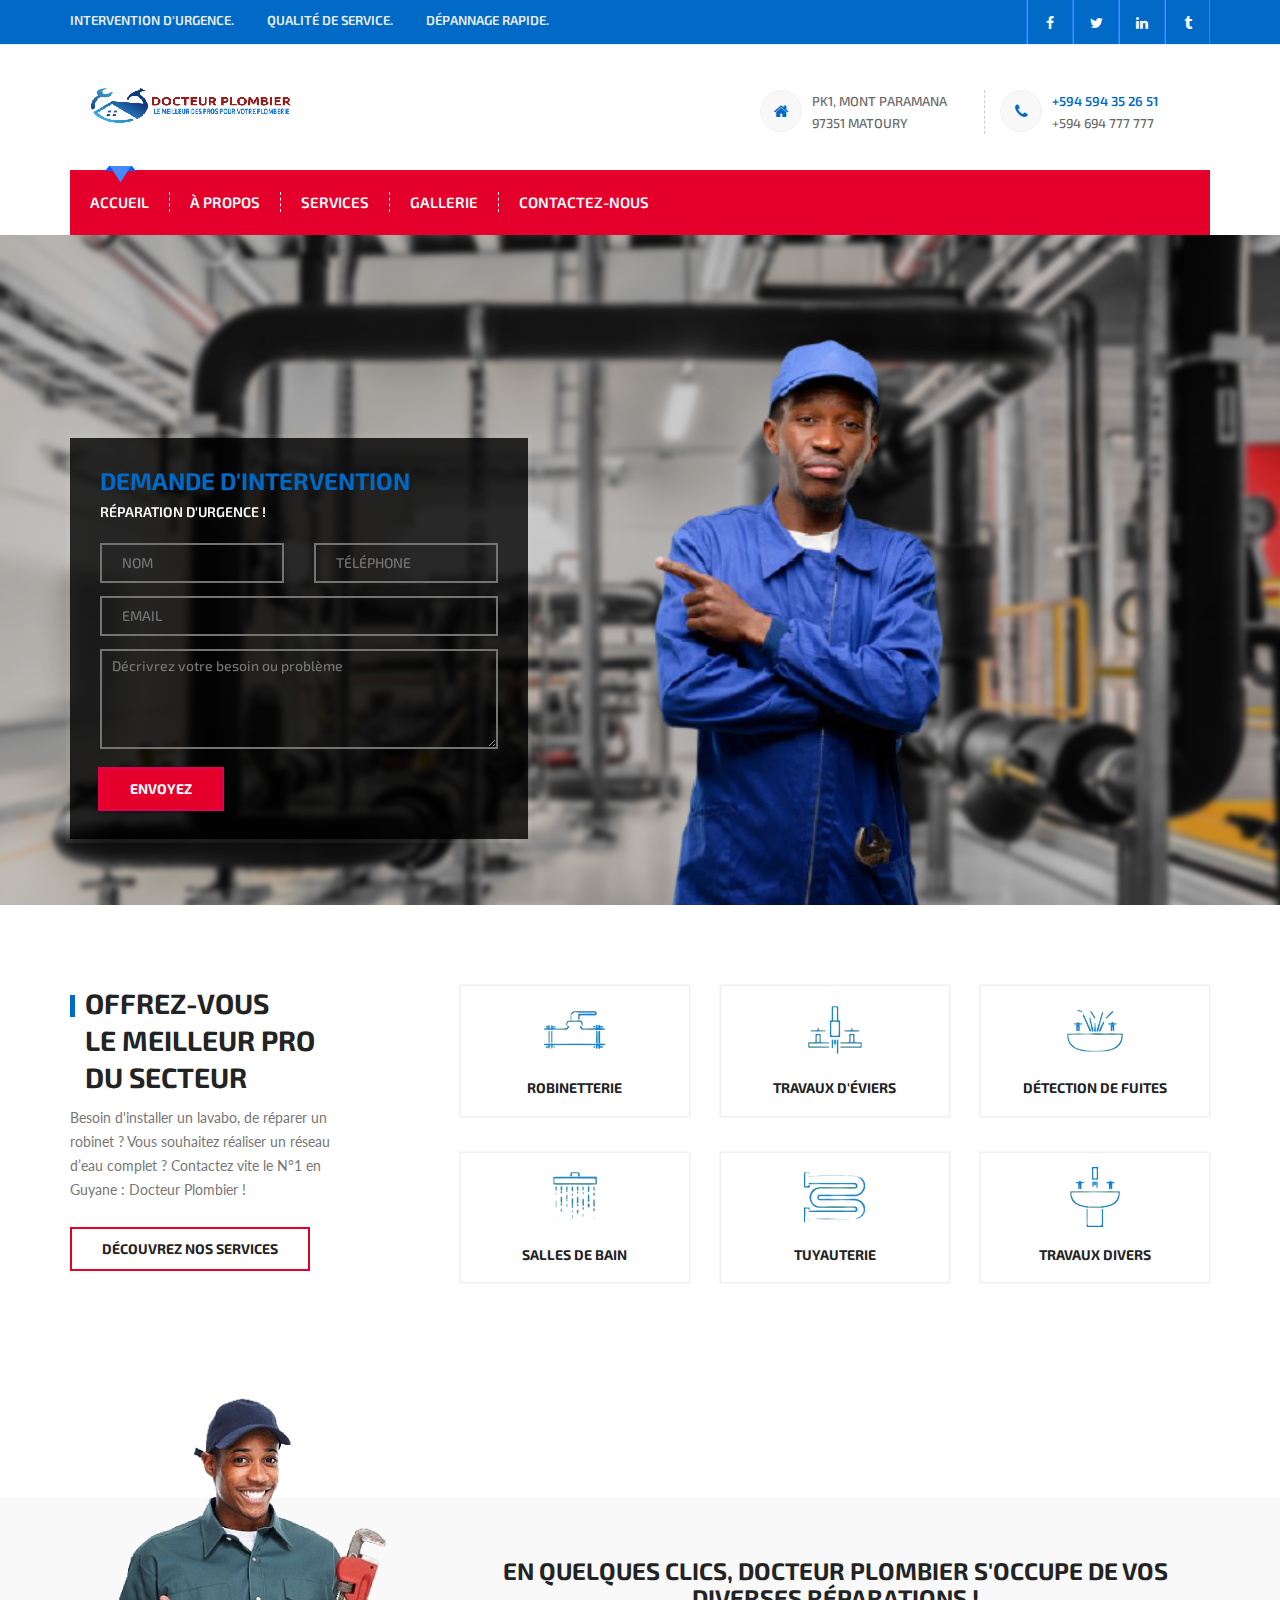
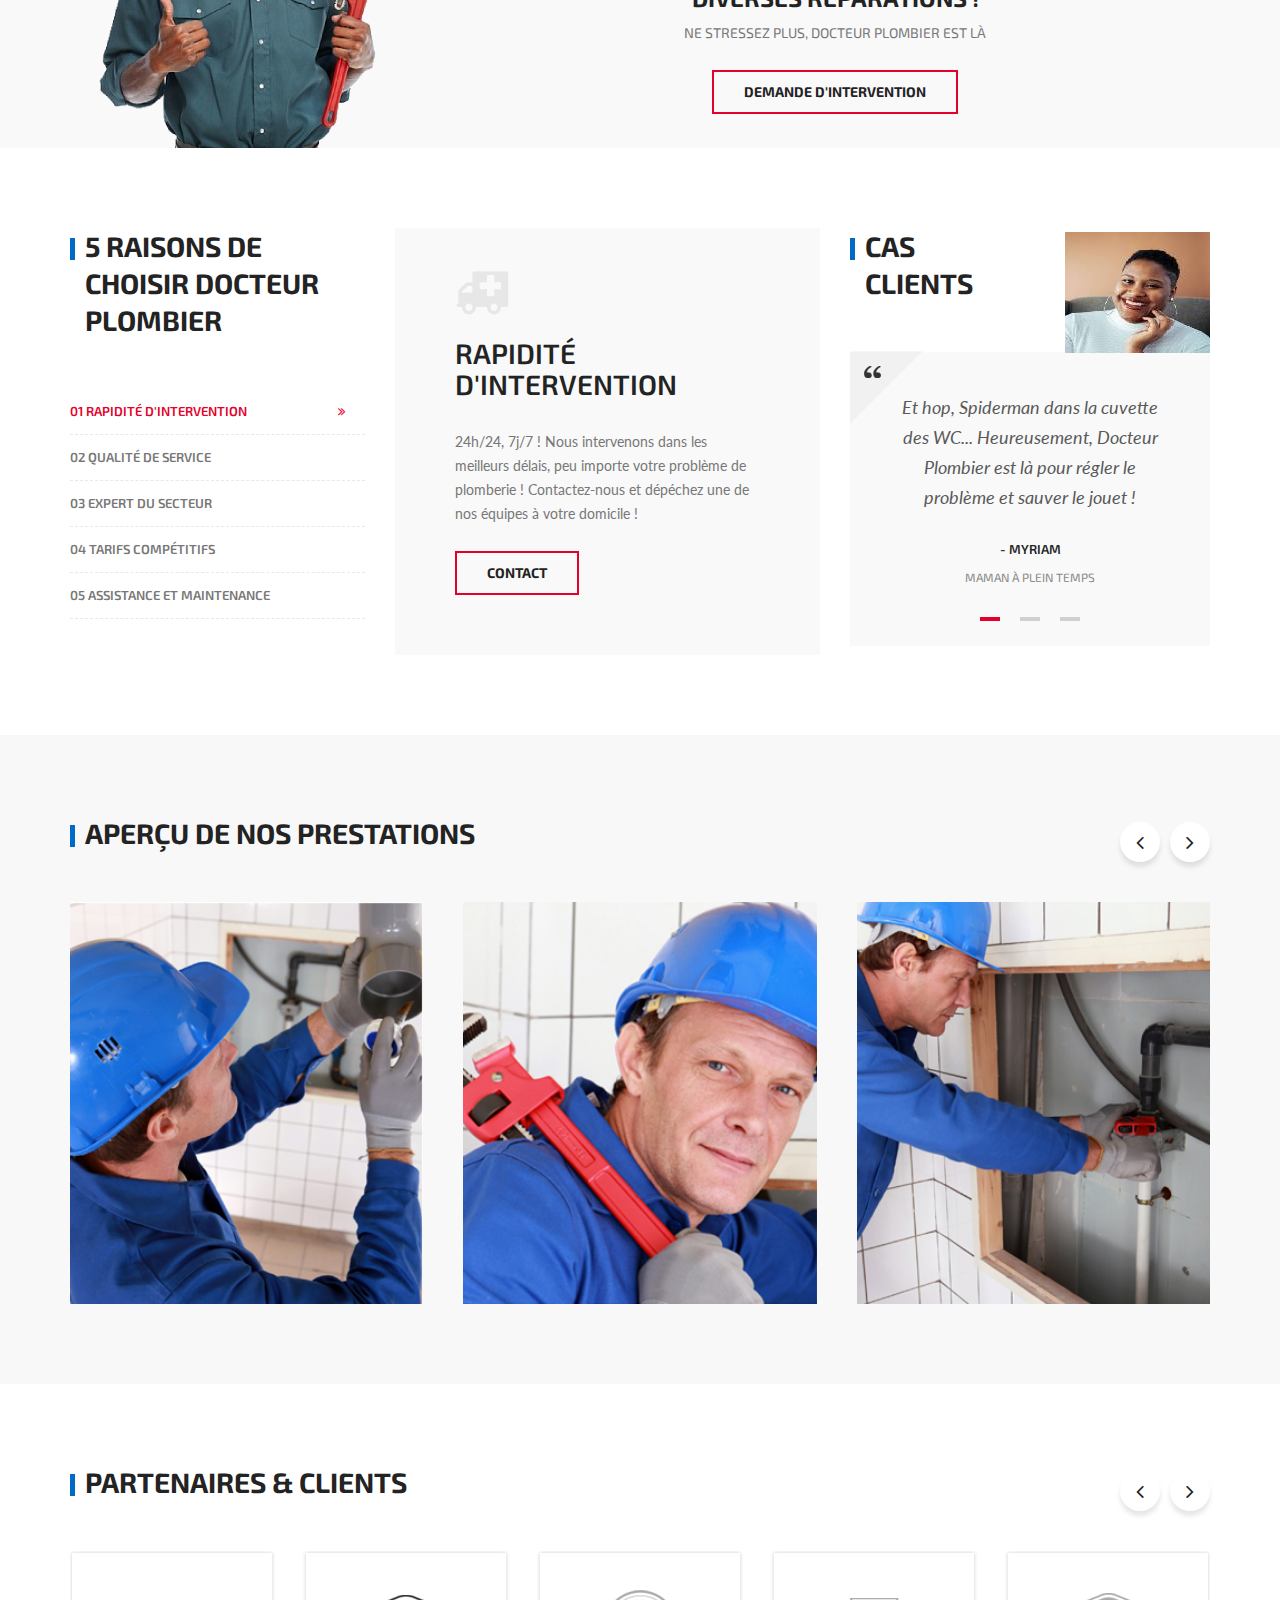
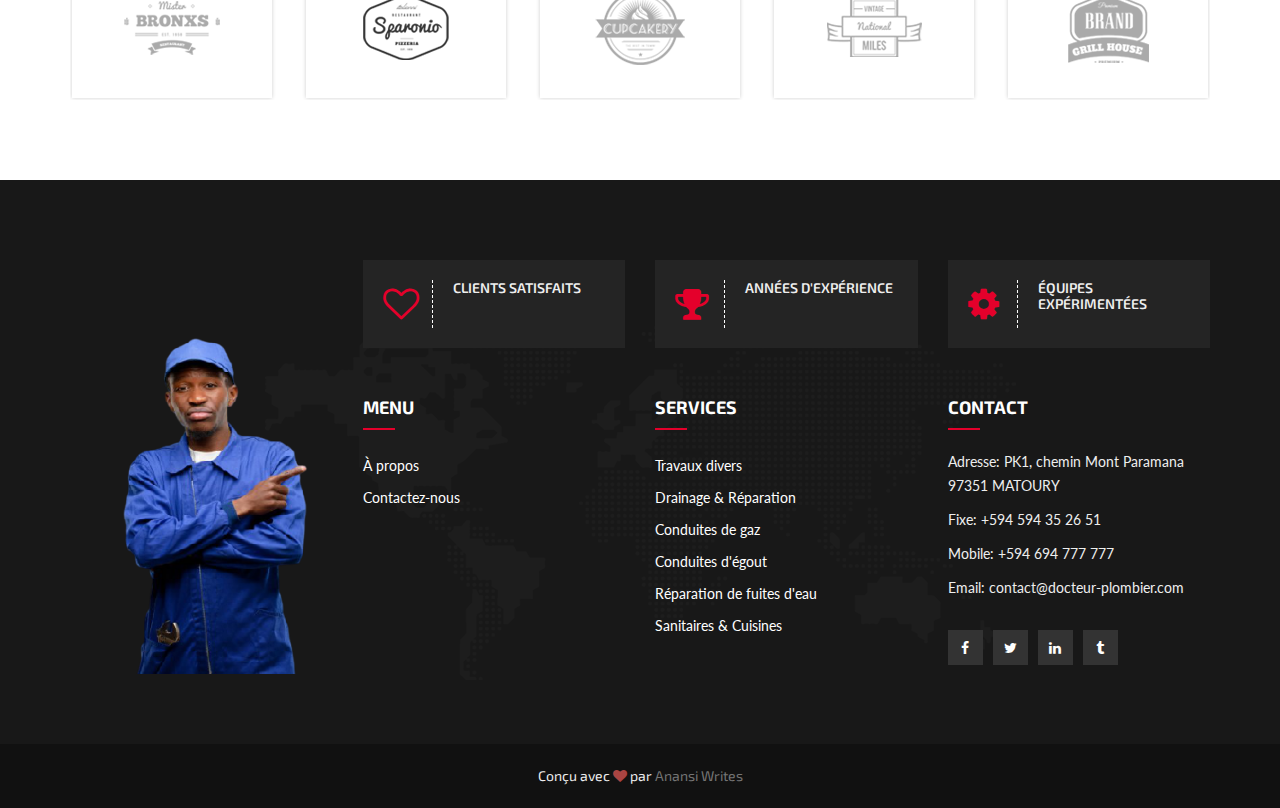
==== commit d05b930d: "correction footer menu texte & hover couleur" ====
--- a/index.html
+++ b/index.html
@@ -584,7 +584,7 @@
             <p>clients satisfaits</p>
             <span class="count1"></span> </div>
           <!--======= LINKS =========-->
-          <h5>site links</h5>
+          <h5>menu</h5>
           <hr>
           <div class="links">
             <ul>
--- a/css/style.css
+++ b/css/style.css
@@ -1481,7 +1481,7 @@
 	text-transform: uppercase;
 }
 .sub-banner .breadcrumb li {
-	color: #ffc300;
+	color: #61b0f5;
 	font-size: 13px;
 	font-weight: 600;
 	display: inline-block;
@@ -3487,7 +3487,7 @@
 	font-family: 'Exo 2', sans-serif;
 }
 footer .links a:hover {
-	color: #ffdd00;
+	color: #006ac6;
 }
 footer .subcribe {
 	border: 1px solid rgba(76,171,51,0.2);
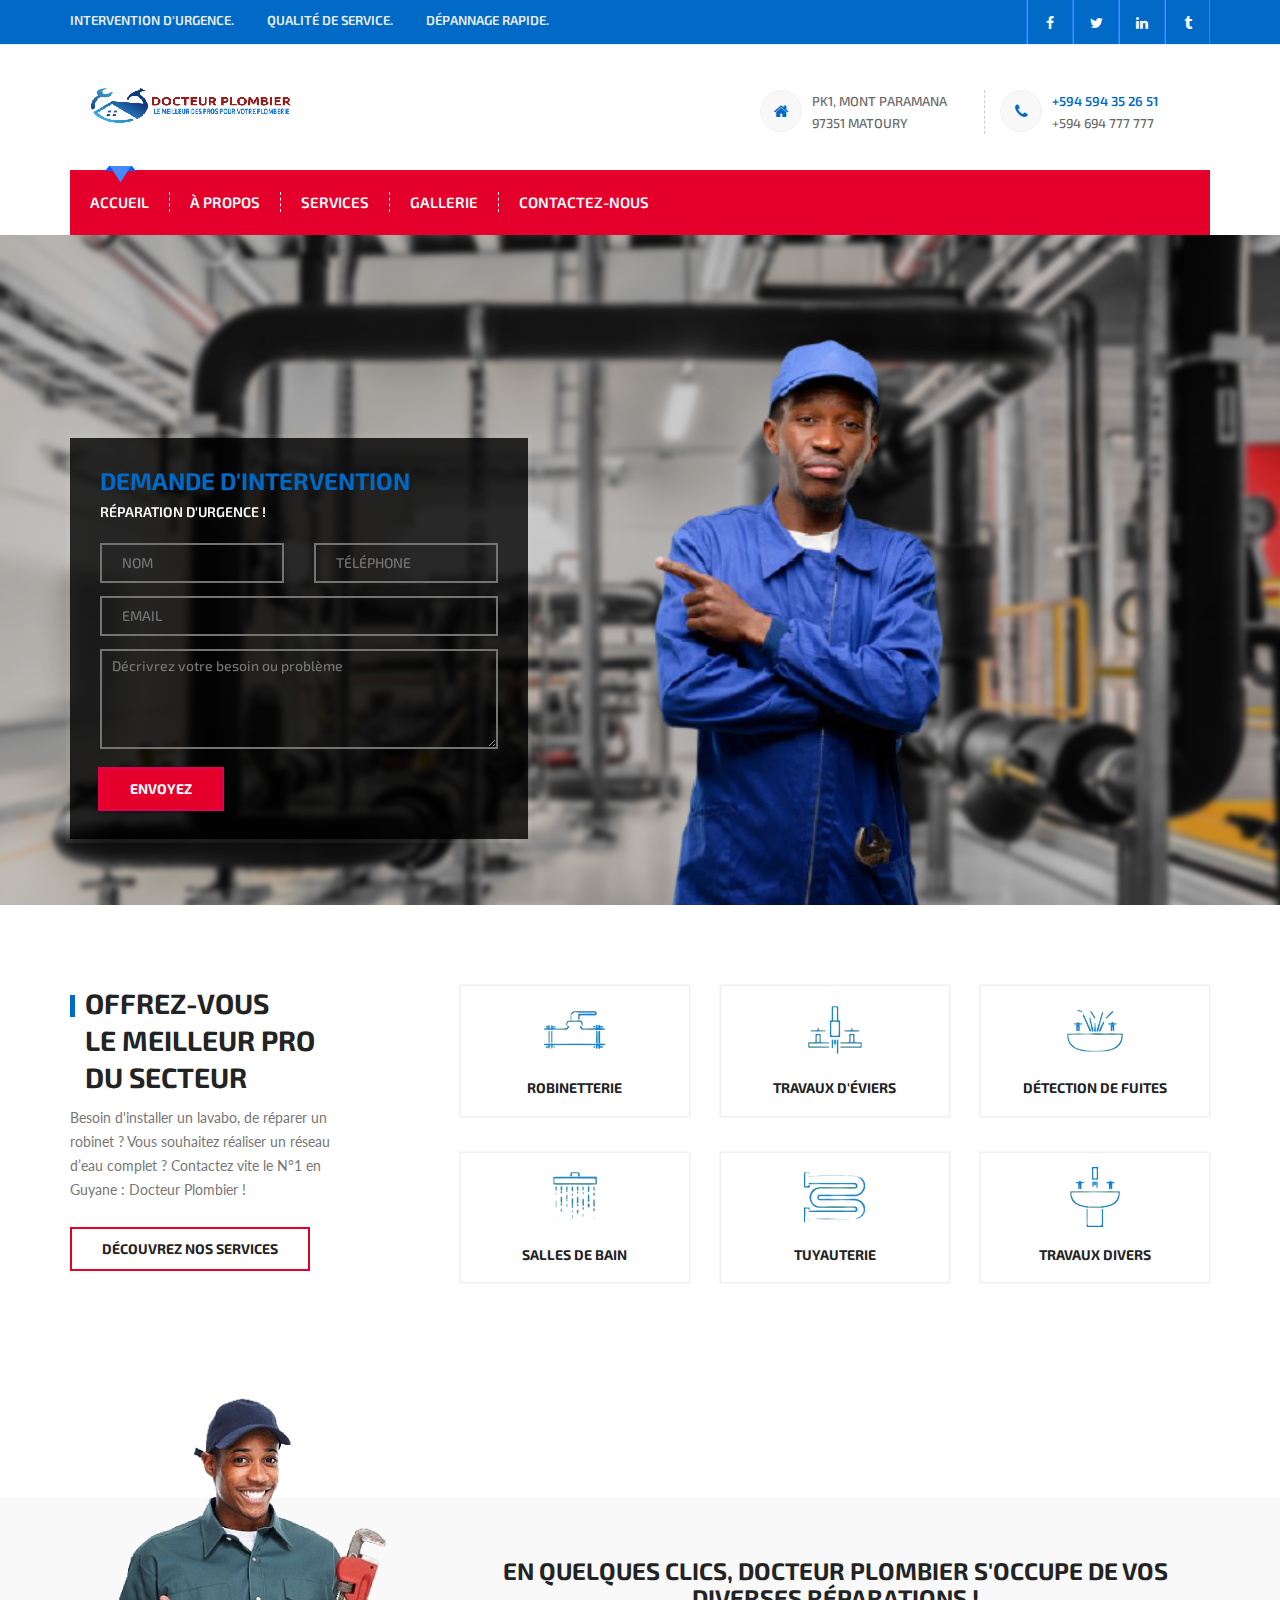
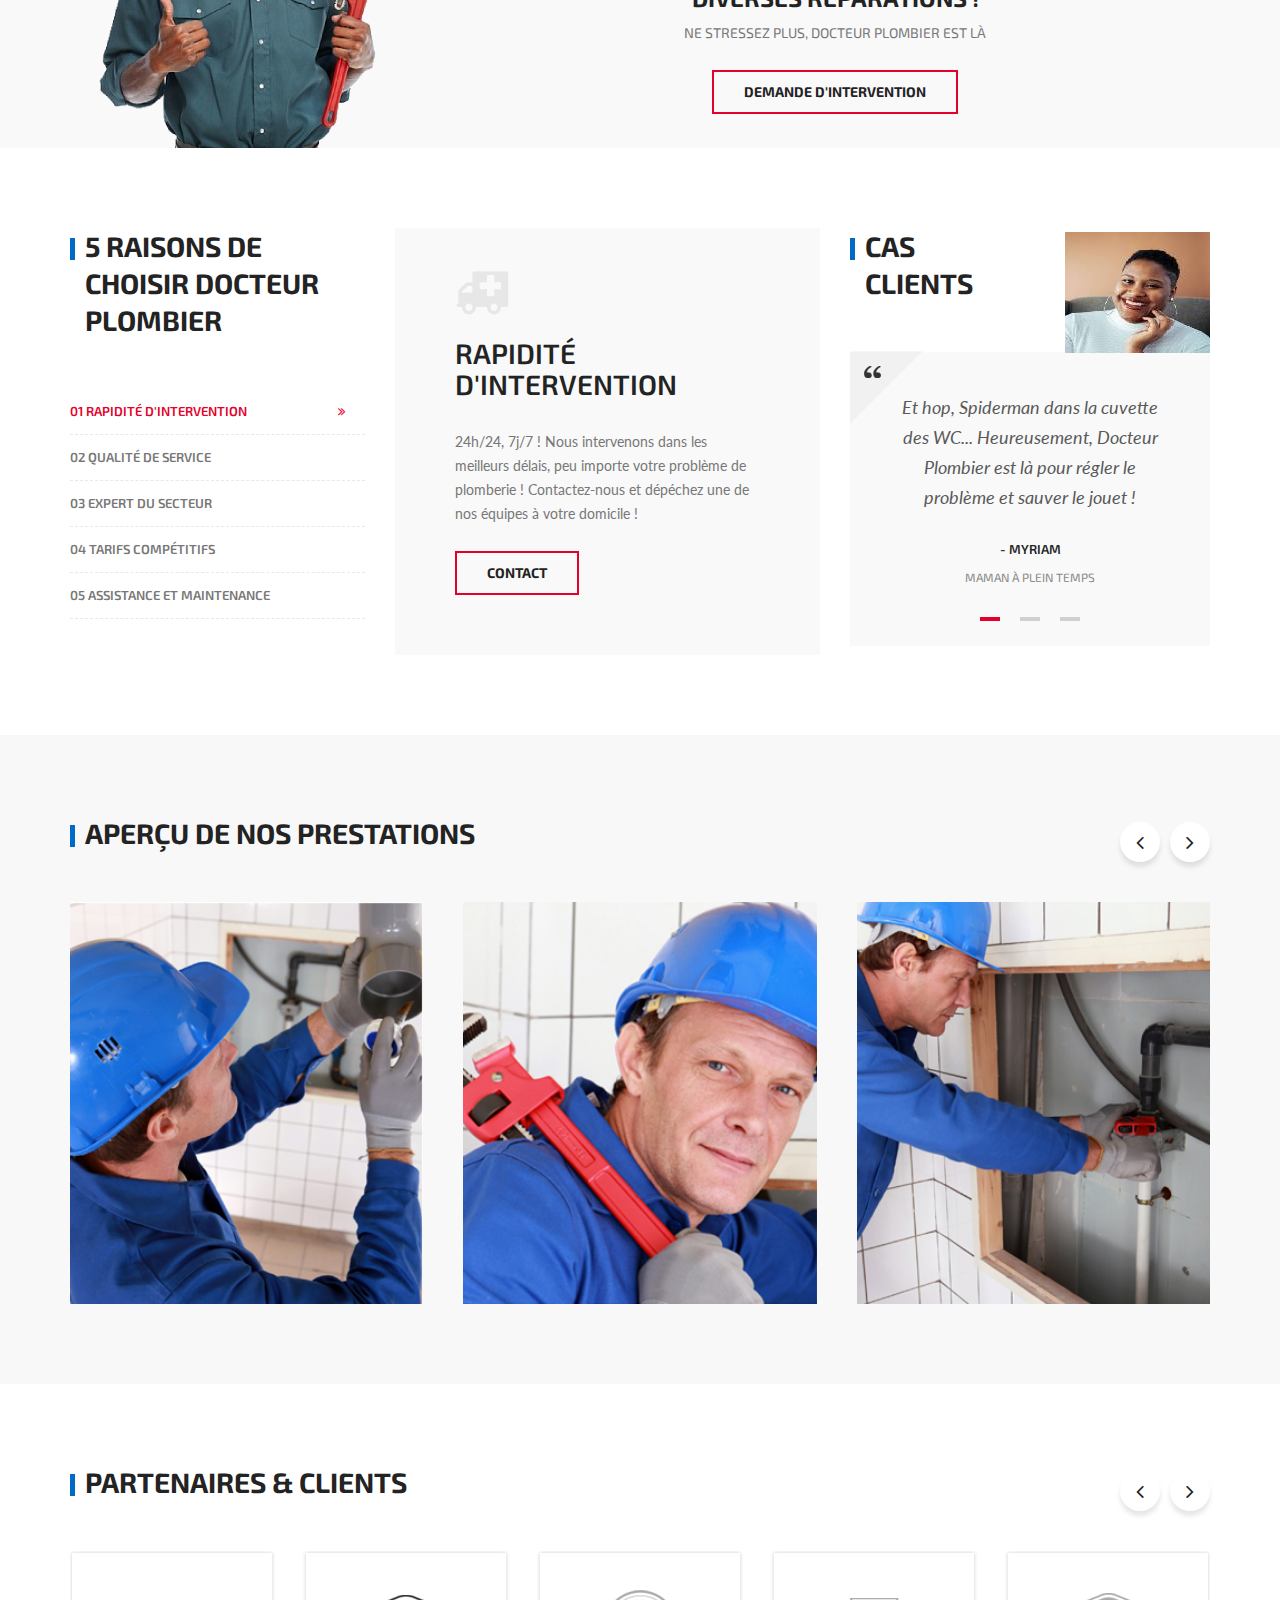
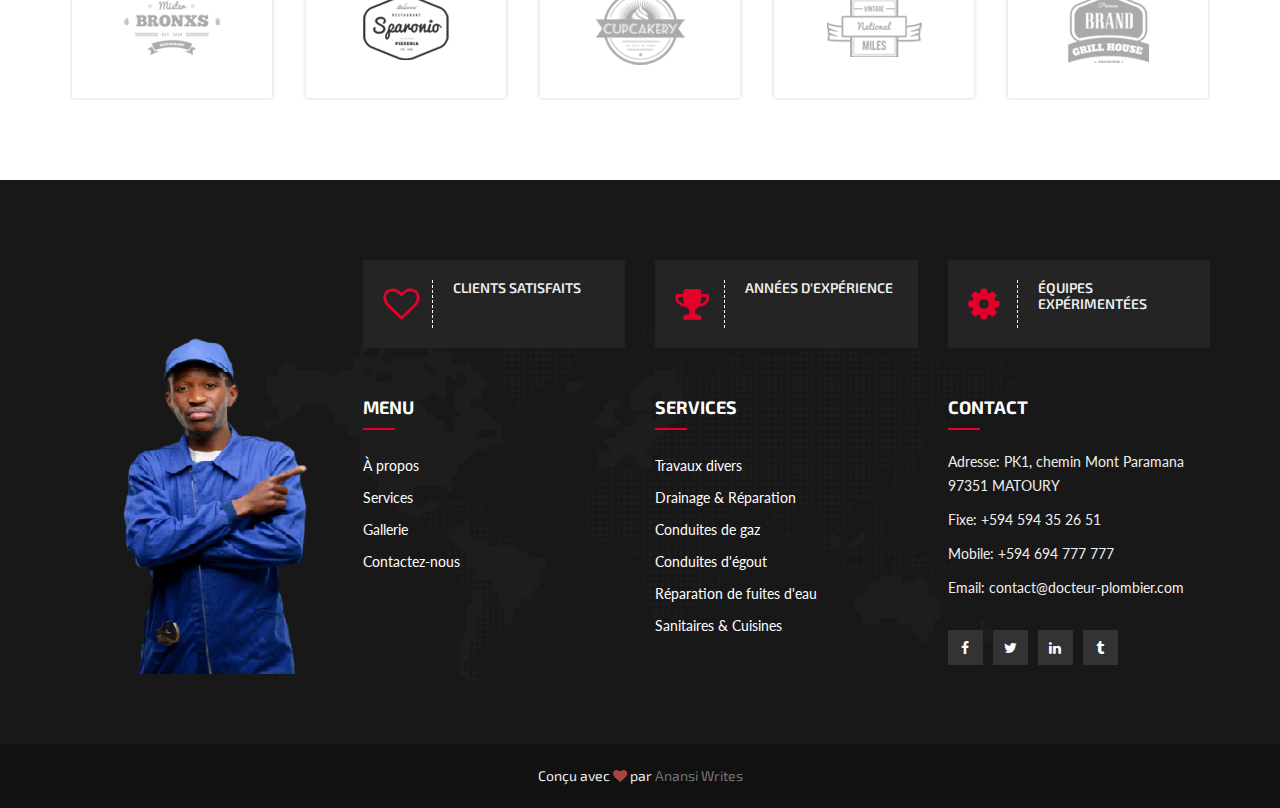
==== commit 0bbd093b: "correction liens menu footer" ====
--- a/index.html
+++ b/index.html
@@ -588,7 +588,9 @@
           <hr>
           <div class="links">
             <ul>
-              <li><a href="03-About.htm">À propos</a></li>
+              <li><a href="03-About.html">À propos</a></li>
+              <li><a href="04-Services.html">Services</a></li>
+              <li><a href="07-Gallery.html">Gallerie</a></li>
               <li><a href="12-Contact-Page.html"> Contactez-nous</a> </li>
             </ul>
           </div>
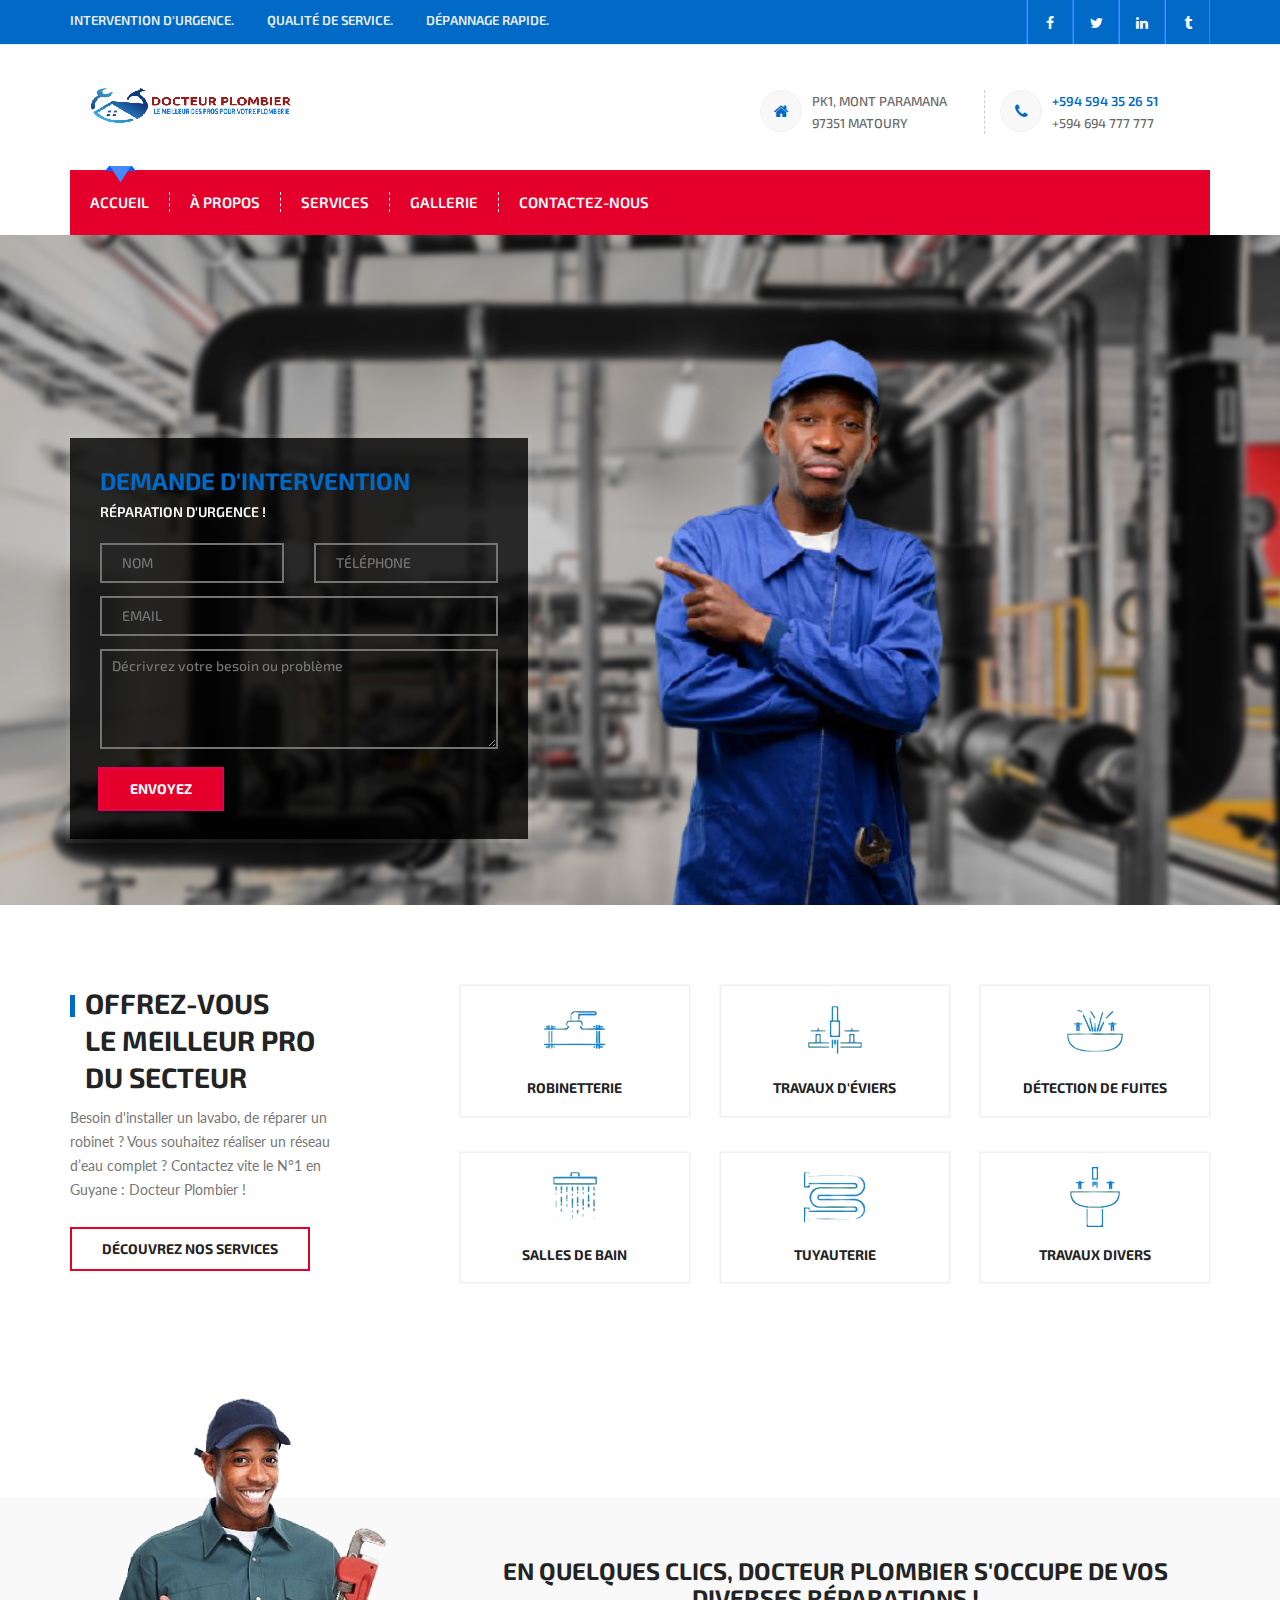
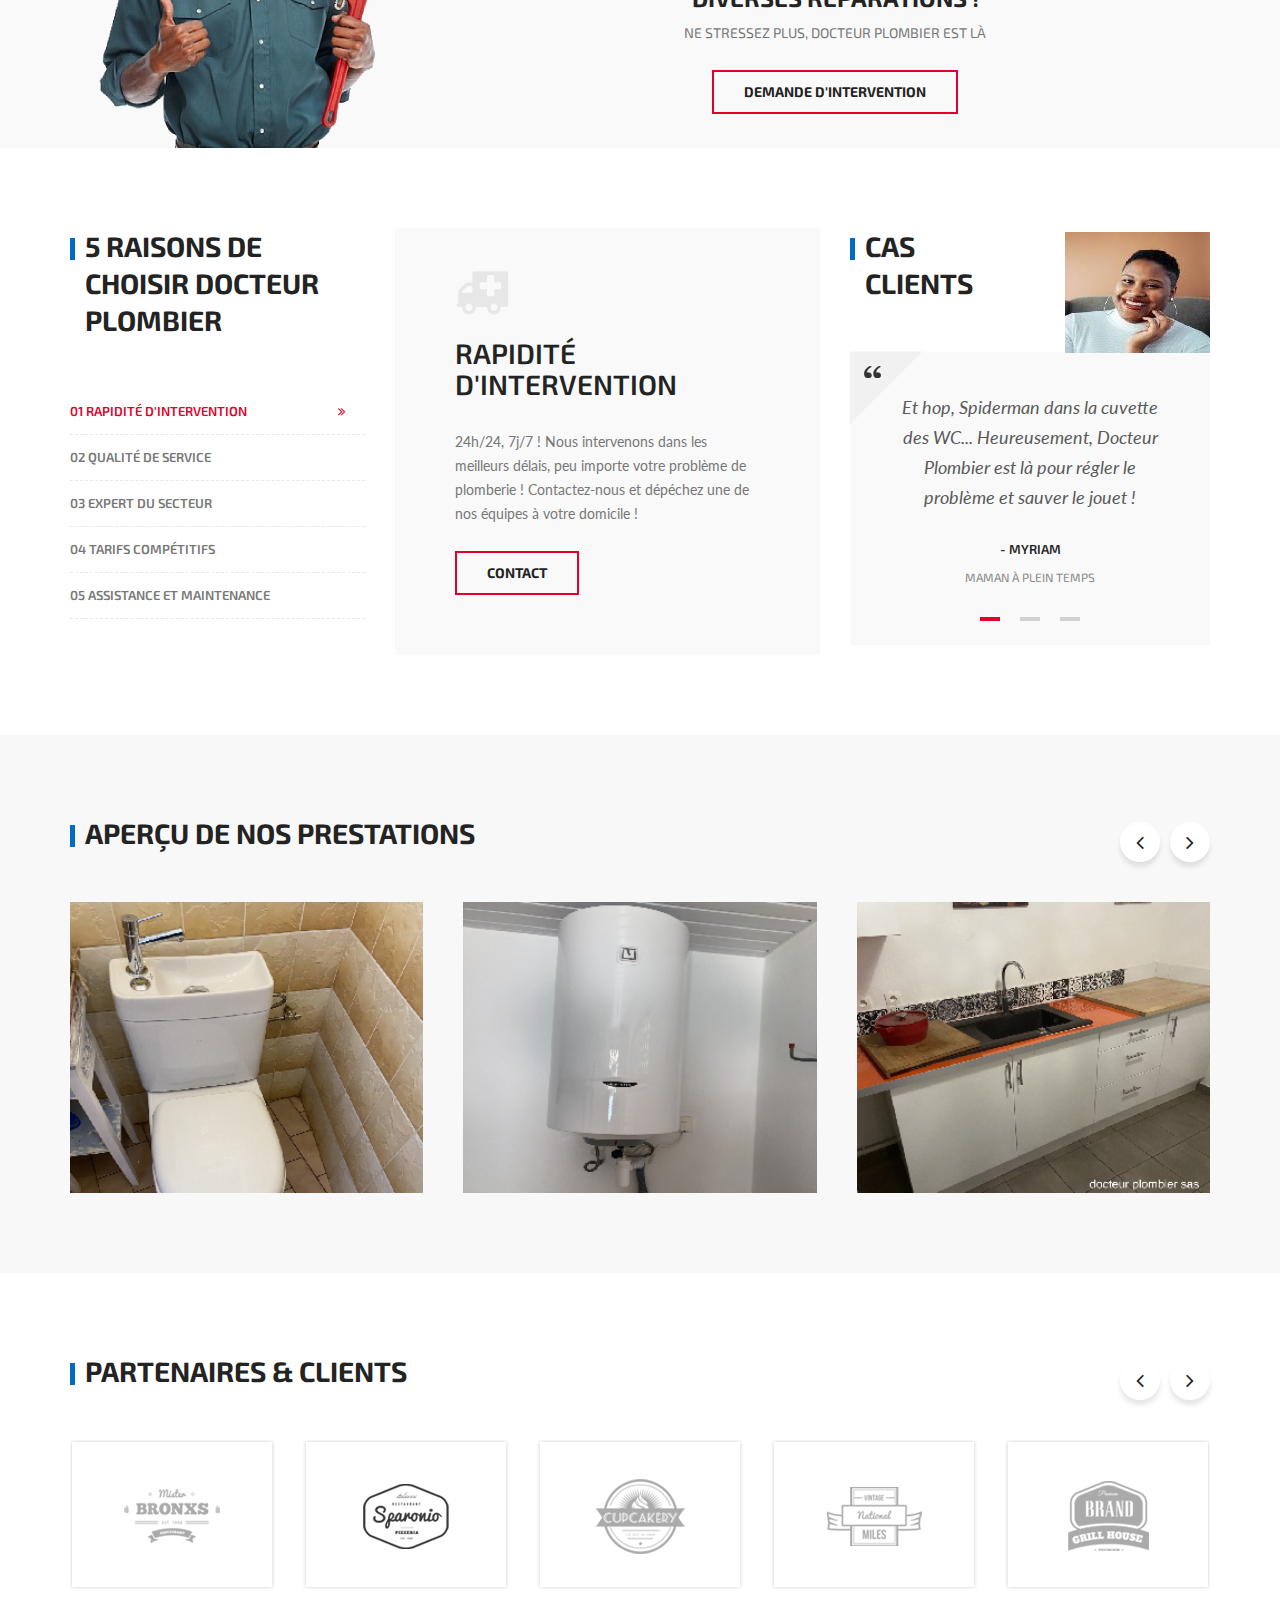
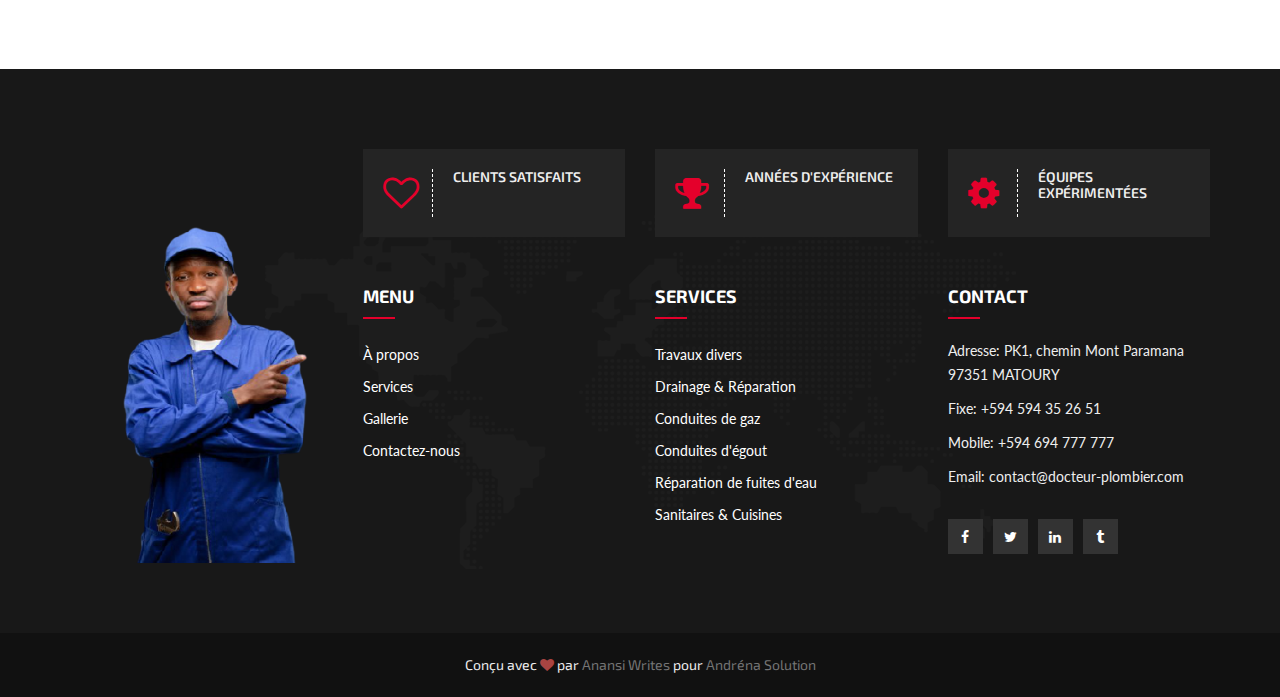
==== commit 152d1ce6: "MAJ images prestations + insertion formulaire contact en fenetre splash" ====
--- a/index.html
+++ b/index.html
@@ -364,43 +364,43 @@
         <div class="gal-item"> 
           
           <!--======= GALLERY IMAGE =========--> 
-          <img src="images/gallery-img-1.jpg" alt=""> 
-          
-          <!--======= GALLERY HOVER =========-->
-          <div class="gallery-over"> <a href="#pop-project" class="link-up link popup-vedio animated-6s fadeInLeftBig"><i class="fa fa-long-arrow-right"></i></a>
-            <div class="items-text animated fadeInRightBig">
-              <p>Réparation & entretien</p>
-              <h5>réseau de plomberie</h5>
-            </div>
-          </div>
-        </div>
-        
-        <!--======= GALLERY ITEMS =========-->
-        <div class="gal-item"> 
-          
-          <!--======= GALLERY IMAGE =========--> 
-          <img src="images/gallery-img-2.jpg" alt=""> 
-          
-          <!--======= GALLERY HOVER =========-->
-          <div class="gallery-over"> <a href="#pop-project" class="link-up link popup-vedio animated-6s fadeInLeftBig"><i class="fa fa-long-arrow-right"></i></a>
-            <div class="items-text animated fadeInRightBig">
-              <p>Diagnostic</p>
-              <h5>Évaluation des coûts</h5>
-            </div>
-          </div>
-        </div>
-        
-        <!--======= GALLERY ITEMS =========-->
-        <div class="gal-item"> 
-          
-          <!--======= GALLERY IMAGE =========--> 
-          <img src="images/gallery-img-3.jpg" alt=""> 
-          
-          <!--======= GALLERY HOVER =========-->
-          <div class="gallery-over"> <a href="#pop-project" class="link-up link popup-vedio animated-6s fadeInLeftBig"><i class="fa fa-long-arrow-right"></i></a>
-            <div class="items-text animated fadeInRightBig">
-              <p>Intervention d'urgence</p>
-              <h5>Divers incidents</h5>
+          <img src="images/gallery-img-1.jpg" alt="WC"> 
+          
+          <!--======= GALLERY HOVER =========-->
+          <div class="gallery-over"> <a href="#pop-project" class="link-up link popup-vedio animated-6s fadeInLeftBig"><i class="fa fa-long-arrow-right"></i></a>
+            <div class="items-text animated fadeInRightBig">
+              <p>Sanitaires</p>
+              <h5>Installation WC</h5>
+            </div>
+          </div>
+        </div>
+        
+        <!--======= GALLERY ITEMS =========-->
+        <div class="gal-item"> 
+          
+          <!--======= GALLERY IMAGE =========--> 
+          <img src="images/gallery-img-2.jpg" alt="chauffe-eau"> 
+          
+          <!--======= GALLERY HOVER =========-->
+          <div class="gallery-over"> <a href="#pop-project" class="link-up link popup-vedio animated-6s fadeInLeftBig"><i class="fa fa-long-arrow-right"></i></a>
+            <div class="items-text animated fadeInRightBig">
+              <p>Chauffe-eau</p>
+              <h5>Installation & Remplacement</h5>
+            </div>
+          </div>
+        </div>
+        
+        <!--======= GALLERY ITEMS =========-->
+        <div class="gal-item"> 
+          
+          <!--======= GALLERY IMAGE =========--> 
+          <img src="images/gallery-img-3.jpg" alt="Cuisine"> 
+          
+          <!--======= GALLERY HOVER =========-->
+          <div class="gallery-over"> <a href="#pop-project" class="link-up link popup-vedio animated-6s fadeInLeftBig"><i class="fa fa-long-arrow-right"></i></a>
+            <div class="items-text animated fadeInRightBig">
+              <p>Cuisine</p>
+              <h5>Travaux divers</h5>
             </div>
           </div>
         </div>
@@ -414,37 +414,7 @@
           <!--======= GALLERY HOVER =========-->
           <div class="gallery-over"> <a href="#pop-project" class="link-up link popup-vedio animated-6s fadeInLeftBig"><i class="fa fa-long-arrow-right"></i></a>
             <div class="items-text animated fadeInRightBig">
-              <p>Installations diverses</p>
-              <h5>Cuisines, salles de bain & sanitaires</h5>
-            </div>
-          </div>
-        </div>
-        
-        <!--======= GALLERY ITEMS =========-->
-        <div class="gal-item"> 
-          
-          <!--======= GALLERY IMAGE =========--> 
-          <img src="images/gallery-img-5.jpg" alt=""> 
-          
-          <!--======= GALLERY HOVER =========-->
-          <div class="gallery-over"> <a href="#pop-project" class="link-up link popup-vedio animated-6s fadeInLeftBig"><i class="fa fa-long-arrow-right"></i></a>
-            <div class="items-text animated fadeInRightBig">
-              <p>Robinetterie</p>
-              <h5>Divers travaux</h5>
-            </div>
-          </div>
-        </div>
-        
-        <!--======= GALLERY ITEMS =========-->
-        <div class="gal-item"> 
-          
-          <!--======= GALLERY IMAGE =========--> 
-          <img src="images/gallery-img-2.jpg" alt=""> 
-          
-          <!--======= GALLERY HOVER =========-->
-          <div class="gallery-over"> <a href="#pop-project" class="link-up link popup-vedio animated-6s fadeInLeftBig"><i class="fa fa-long-arrow-right"></i></a>
-            <div class="items-text animated fadeInRightBig">
-              <p>Chauffe-eau</p>
+              <p>Salle de bain</p>
               <h5>Travaux divers</h5>
             </div>
           </div>
@@ -454,28 +424,58 @@
         <div class="gal-item"> 
           
           <!--======= GALLERY IMAGE =========--> 
-          <img src="images/gallery-img-1.jpg" alt=""> 
-          
-          <!--======= GALLERY HOVER =========-->
-          <div class="gallery-over"> <a href="#pop-project" class="link-up link popup-vedio animated-6s fadeInLeftBig"><i class="fa fa-long-arrow-right"></i></a>
-            <div class="items-text animated fadeInRightBig">
-              <p>Conduites d'égout</p>
-              <h5>Divers travaux</h5>
-            </div>
-          </div>
-        </div>
-        
-        <!--======= GALLERY ITEMS =========-->
-        <div class="gal-item"> 
-          
-          <!--======= GALLERY IMAGE =========--> 
-          <img src="images/gallery-img-3.jpg" alt=""> 
-          
-          <!--======= GALLERY HOVER =========-->
-          <div class="gallery-over"> <a href="#pop-project" class="link-up link popup-vedio animated-6s fadeInLeftBig"><i class="fa fa-long-arrow-right"></i></a>
-            <div class="items-text animated fadeInRightBig">
-              <p>Conduites de gaz</p>
-              <h5>Divers travaux</h5>
+          <img src="images/gallery-img-5.jpg" alt="bac à douche"> 
+          
+          <!--======= GALLERY HOVER =========-->
+          <div class="gallery-over"> <a href="#pop-project" class="link-up link popup-vedio animated-6s fadeInLeftBig"><i class="fa fa-long-arrow-right"></i></a>
+            <div class="items-text animated fadeInRightBig">
+              <p>Bac à douche</p>
+              <h5>Travaux divers</h5>
+            </div>
+          </div>
+        </div>
+        
+        <!--======= GALLERY ITEMS =========-->
+        <div class="gal-item"> 
+          
+          <!--======= GALLERY IMAGE =========--> 
+          <img src="images/gallery-img-6.jpg" alt="Conduites d'égout"> 
+          
+          <!--======= GALLERY HOVER =========-->
+          <div class="gallery-over"> <a href="#pop-project" class="link-up link popup-vedio animated-6s fadeInLeftBig"><i class="fa fa-long-arrow-right"></i></a>
+            <div class="items-text animated fadeInRightBig">
+              <p>Conduites</p>
+              <h5>Travaux divers</h5>
+            </div>
+          </div>
+        </div>
+        
+        <!--======= GALLERY ITEMS =========-->
+        <div class="gal-item"> 
+          
+          <!--======= GALLERY IMAGE =========--> 
+          <img src="images/gallery-img-7.jpg" alt="Salles de bain"> 
+          
+          <!--======= GALLERY HOVER =========-->
+          <div class="gallery-over"> <a href="#pop-project" class="link-up link popup-vedio animated-6s fadeInLeftBig"><i class="fa fa-long-arrow-right"></i></a>
+            <div class="items-text animated fadeInRightBig">
+              <p>Salles de bain</p>
+              <h5>Travaux divers</h5>
+            </div>
+          </div>
+        </div>
+        
+        <!--======= GALLERY ITEMS =========-->
+        <div class="gal-item"> 
+          
+          <!--======= GALLERY IMAGE =========--> 
+          <img src="images/gallery-img-8.jpg" alt=""> 
+          
+          <!--======= GALLERY HOVER =========-->
+          <div class="gallery-over"> <a href="#pop-project" class="link-up link popup-vedio animated-6s fadeInLeftBig"><i class="fa fa-long-arrow-right"></i></a>
+            <div class="items-text animated fadeInRightBig">
+              <p>Experts équipés</p>
+              <h5>Équipements pros</h5>
             </div>
           </div>
         </div>
@@ -483,55 +483,65 @@
     </div>
   </section>
   
-  <!--======= POPUP PROJECTS =========-->
-  <div id="pop-project" class="zoom-anim-dialog mfp-hide pop-project">
-    <div class="pop_up">
-      <div class="row">
-        <div class="col-sm-10">
-          <div id="carousel-img" class="carousel slide" data-ride="carousel"> 
-            <!-- Wrapper for slides -->
-            <div class="carousel-inner" role="listbox">
-              <div class="item active"> <img src="images/pop-img-1.jpg" alt=""> </div>
-              <div class="item"> <img src="images/pop-img-1.jpg" alt=""> </div>
-              <div class="item"> <img src="images/pop-img-1.jpg" alt=""> </div>
-              <div class="item"> <img src="images/pop-img-1.jpg" alt=""> </div>
-            </div>
-          </div>
-        </div>
-        <div class="col-sm-2">
-          <ol class="carousel-indicators">
-            <li data-target="#carousel-img" data-slide-to="0" class="active"><img class="img-responsive" src="images/detail-img-1.jpg" alt=""></li>
-            <li data-target="#carousel-img" data-slide-to="1"> <img class="img-responsive" src="images/detail-img-2.jpg" alt="" ></li>
-            <li data-target="#carousel-img" data-slide-to="2"><img class="img-responsive" src="images/detail-img-3.jpg" alt="" ></li>
-            <li data-target="#carousel-img" data-slide-to="2"><img class="img-responsive" src="images/detail-img-2.jpg" alt="" ></li>
-          </ol>
-        </div>
-        
-        <!--======= POPUP PROJECTS DETAILS =========-->
-        <div class="projects-details">
-          <div class="col-sm-8">
-            <h3>Installation complète</h3>
-            <p>Notre mission : installer le réseau de plomberie des résidences d'un nouveau lotissement ! Docteur Plombier est une entreprise locale bien active sur le territoire !</p>
-          </div>
-          <div class="col-sm-4">
-            <ul>
-              <li>
-                <p><span>Date :</span> 2019</p>
-              </li>
-              <li>
-                <p><span>Client : </span> SCI Amazone</p>
-              </li>
-              <li>
-                <p><span>Travail: </span> Travaux divers de plomberie</p>
-              </li>
-            </ul>
-          </div>
-        </div>
+
+<!--======= POPUP PROJECT TURNED INTO CONTACT FORM =========-->
+<div id="pop-project" class="zoom-anim-dialog mfp-hide pop-project">
+<div class="pop_up">
+<div class="row">
+  <div class="col-sm-12">
+    <div class="contact-form">
+         
+      <!--======= CONTACT FORM =========-->  
+      <section class="contact">  
+      <div class="tittle"><h2>Demandez une intervention maintenant ! </h2>
+    <hr>
+          <p>Quel que soit votre problème de plomberie, Docteur Plombier a le remède !<br>Prenez RDV et reposez-vous !</p>
+      </div>
+      
+      
+      <div id="contact_message" class="success-msg"> <i class="fa fa-paper-plane-o"></i>Merci. Votre message a bien été envoyé.</div>          
+        
+        <form role="form" id="contact_form" method="post" onSubmit="return false">
+          <ul class="row">
+            <li class="col-sm-6">
+             <label>Nom *
+              <input type="text" class="form-control" name="name" id="name" placeholder="">
+              </label>
+            </li>
+            <li class="col-sm-6">
+             <label>Email * 
+              <input type="text" class="form-control" name="email" id="email" placeholder="">
+              </label>
+            </li>
+            <li class="col-sm-6">
+             <label>Téléphone *
+              <input type="text" class="form-control" name="company" id="company" placeholder="">
+              </label>
+            </li>
+            <li class="col-sm-6">
+             <label>Adresse complète
+              <input type="text" class="form-control" name="website" id="website" placeholder="">
+              </label>
+            </li>
+            
+            <li class="col-sm-12">
+            <label>Description des travaux sollicités ou du problème rencontré *
+              <textarea class="form-control" name="message" id="message" rows="5" placeholder=""></textarea></label>
+            </li>
+            <li class="col-sm-12">
+              <button type="submit" value="submit" class="btn" id="btn_submit" onClick="proceed();">Envoyez</button>
+            </li>
+          </ul>
+        </form>
       </div>
     </div>
   </div>
-  
-  <!--======= GALLERY =========-->
+</div>
+  </div>
+</section> 
+</div>
+
+<!--======= GALLERY =========-->
   
   
   <!--======= CLIENTS FEEDBACK =========-->
@@ -647,7 +657,7 @@
       </ul>
     </div>
     <div class="rights">
-      <p>Conçu avec <i class="fa fa-heart text-danger"></i> par <a class="font-w600" href="https://anansi-writes.com" target="_blank">Anansi Writes</a></p>
+      <p>Conçu avec <i class="fa fa-heart text-danger"></i> par <a class="font-w600" href="http://anansi-writes.com" target="_blank">Anansi Writes</a> pour <a class="font-w600" href="http://andrena-solution.fr" target="_blank">Andréna Solution</a></p>
     </div>
   </footer>
 </div>
--- a/css/main.css
+++ b/css/main.css
@@ -1393,7 +1393,7 @@
 	color: #fff !important;
 	font-style: normal;
 	font-size: 28px;
-	background: #ffc107 !important;
+	background: #e4002b !important;
 	border-radius: 0;
 	font-family: Arial, Baskerville, monospace;
 }
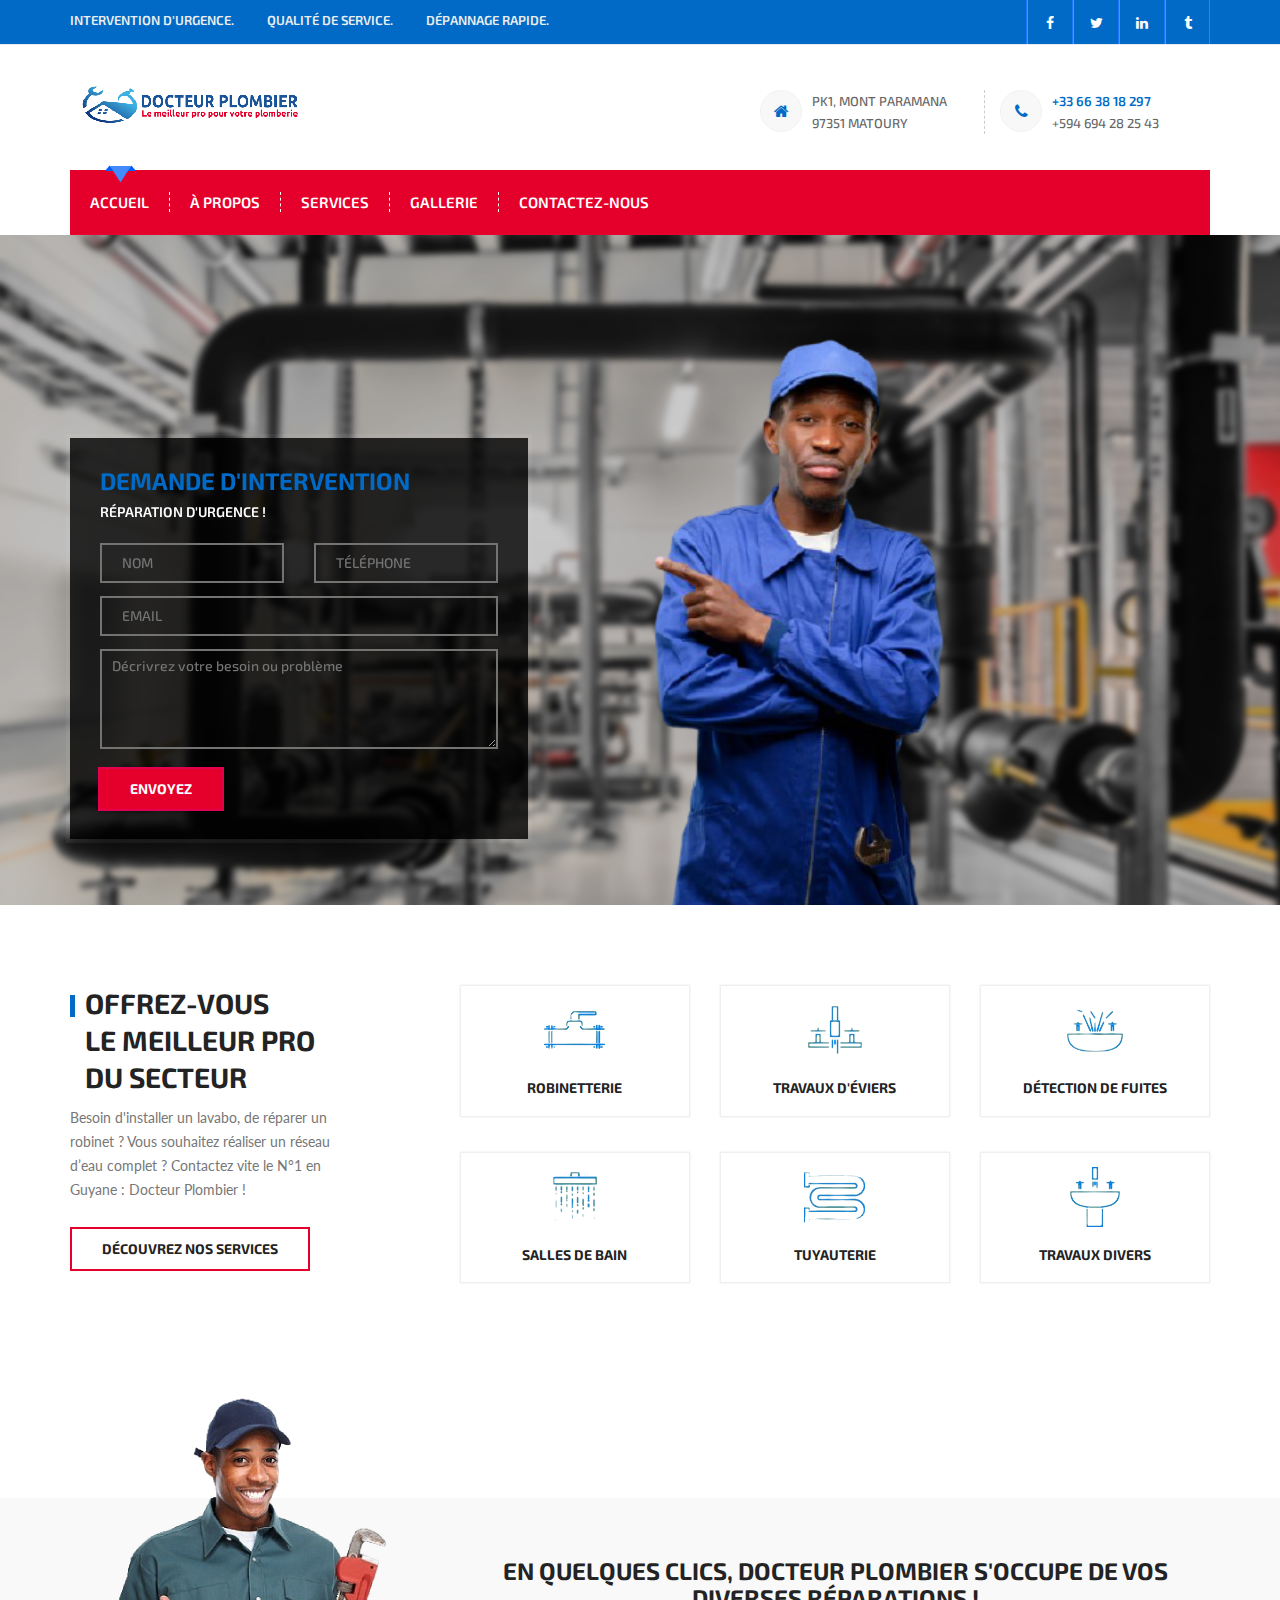
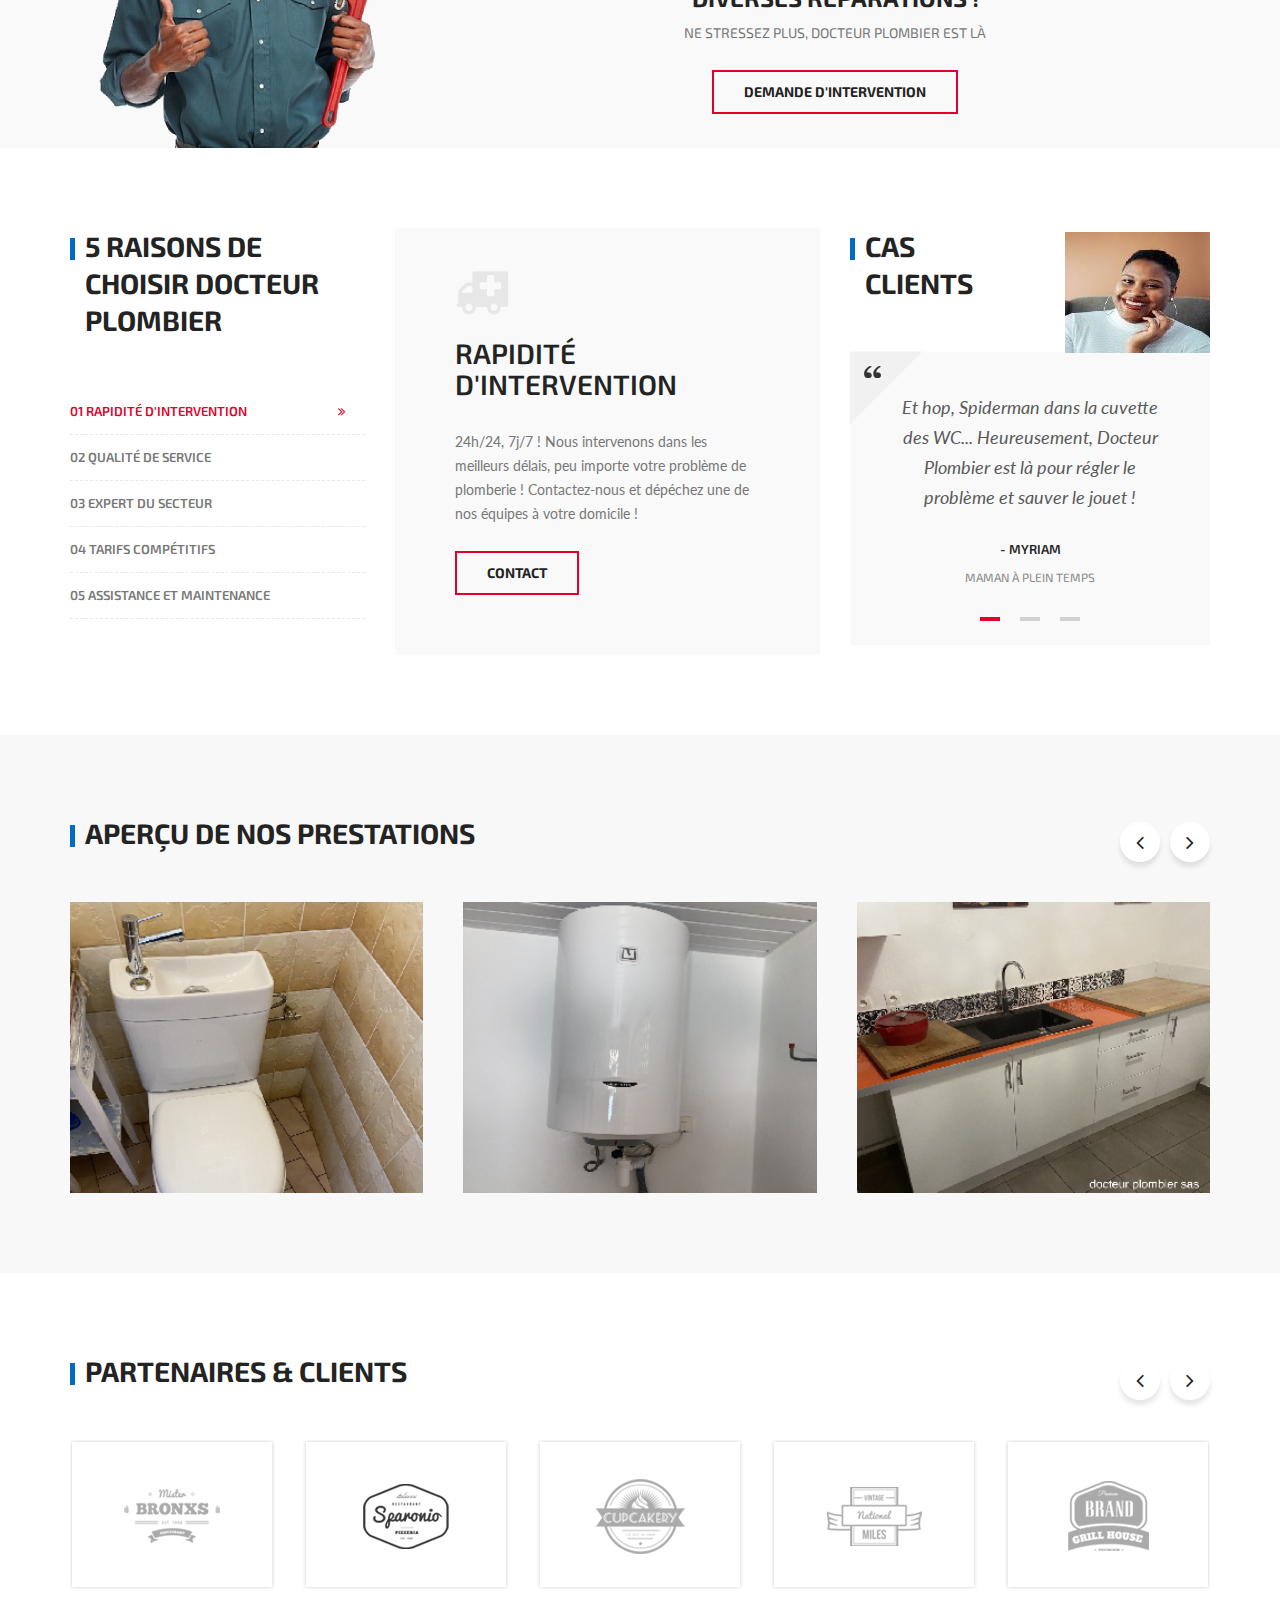
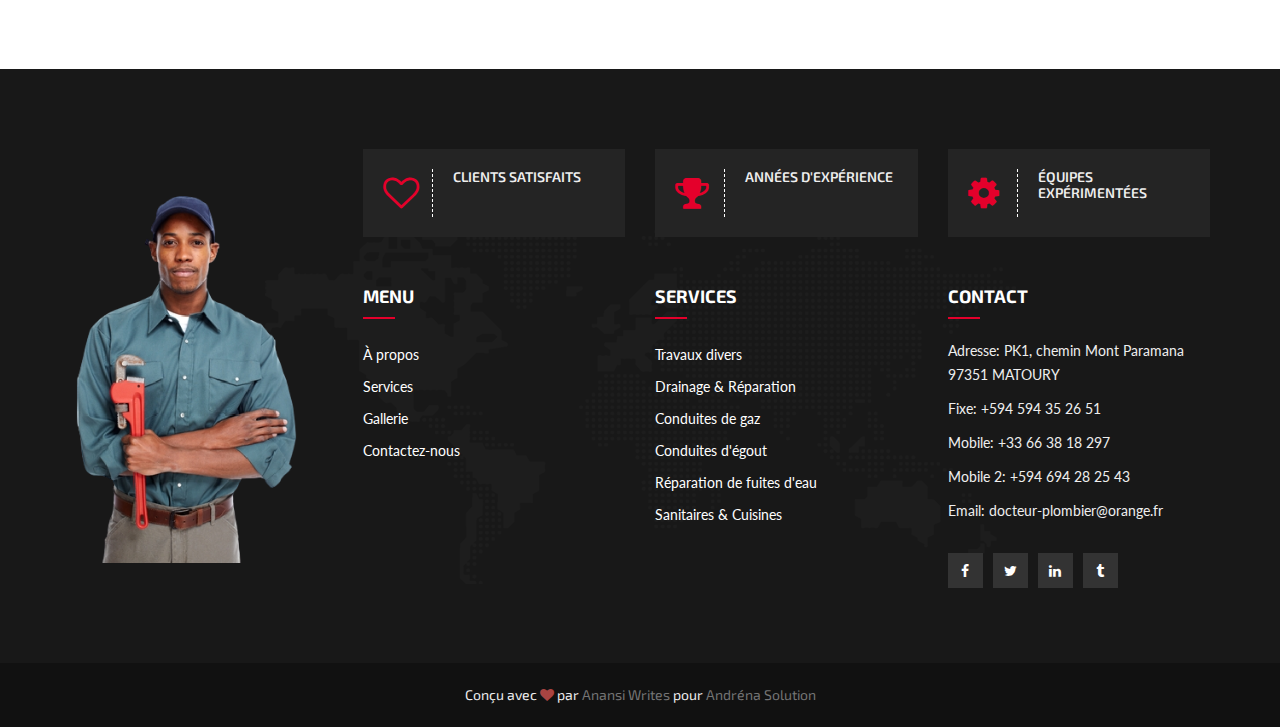
==== commit ceca046b: "détails esthétiques finalisés" ====
--- a/index.html
+++ b/index.html
@@ -70,8 +70,8 @@
               97351 Matoury</p>
           </li>
           <li class="col-xs-6"> <i class="fa fa-phone"></i>
-            <h6>+594 594 35 26 51</h6>
-            <p class="exo">+594 694 777 777</p>
+            <h6>+33 66 38 18 297</h6>
+            <p class="exo">+594 694 28 25 43</p>
           </li>
         </ul>
       </div>
@@ -641,8 +641,9 @@
           <p>Adresse: PK1, chemin Mont Paramana
             97351 MATOURY </p>
           <p>Fixe: +594 594 35 26 51</p>
-          <p>Mobile: +594 694 777 777</p>
-          <p>Email: contact@docteur-plombier.com</p>
+          <p>Mobile: +33 66 38 18 297</p>
+          <p>Mobile 2: +594 694 28 25 43</p>
+          <p>Email: docteur-plombier@orange.fr</p>
 
           
           <!--======= SOCIAL ICONS =========-->
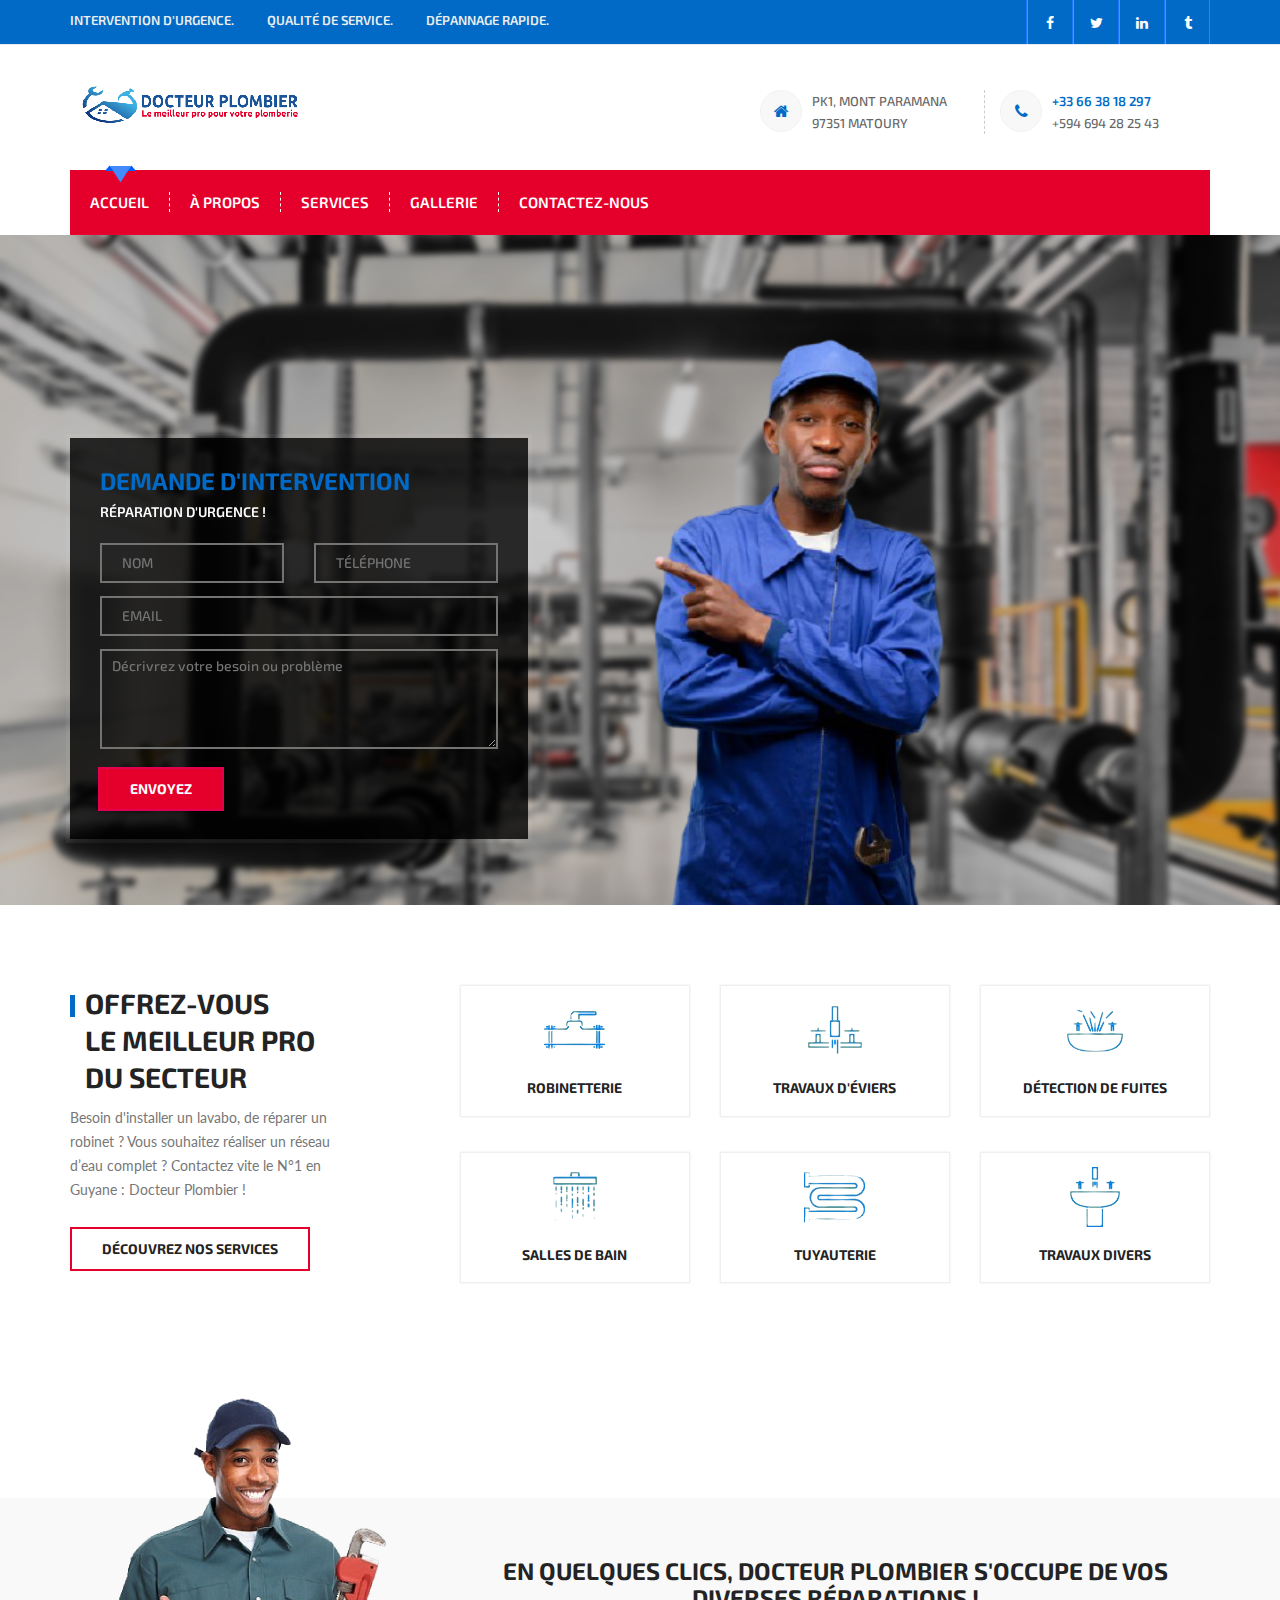
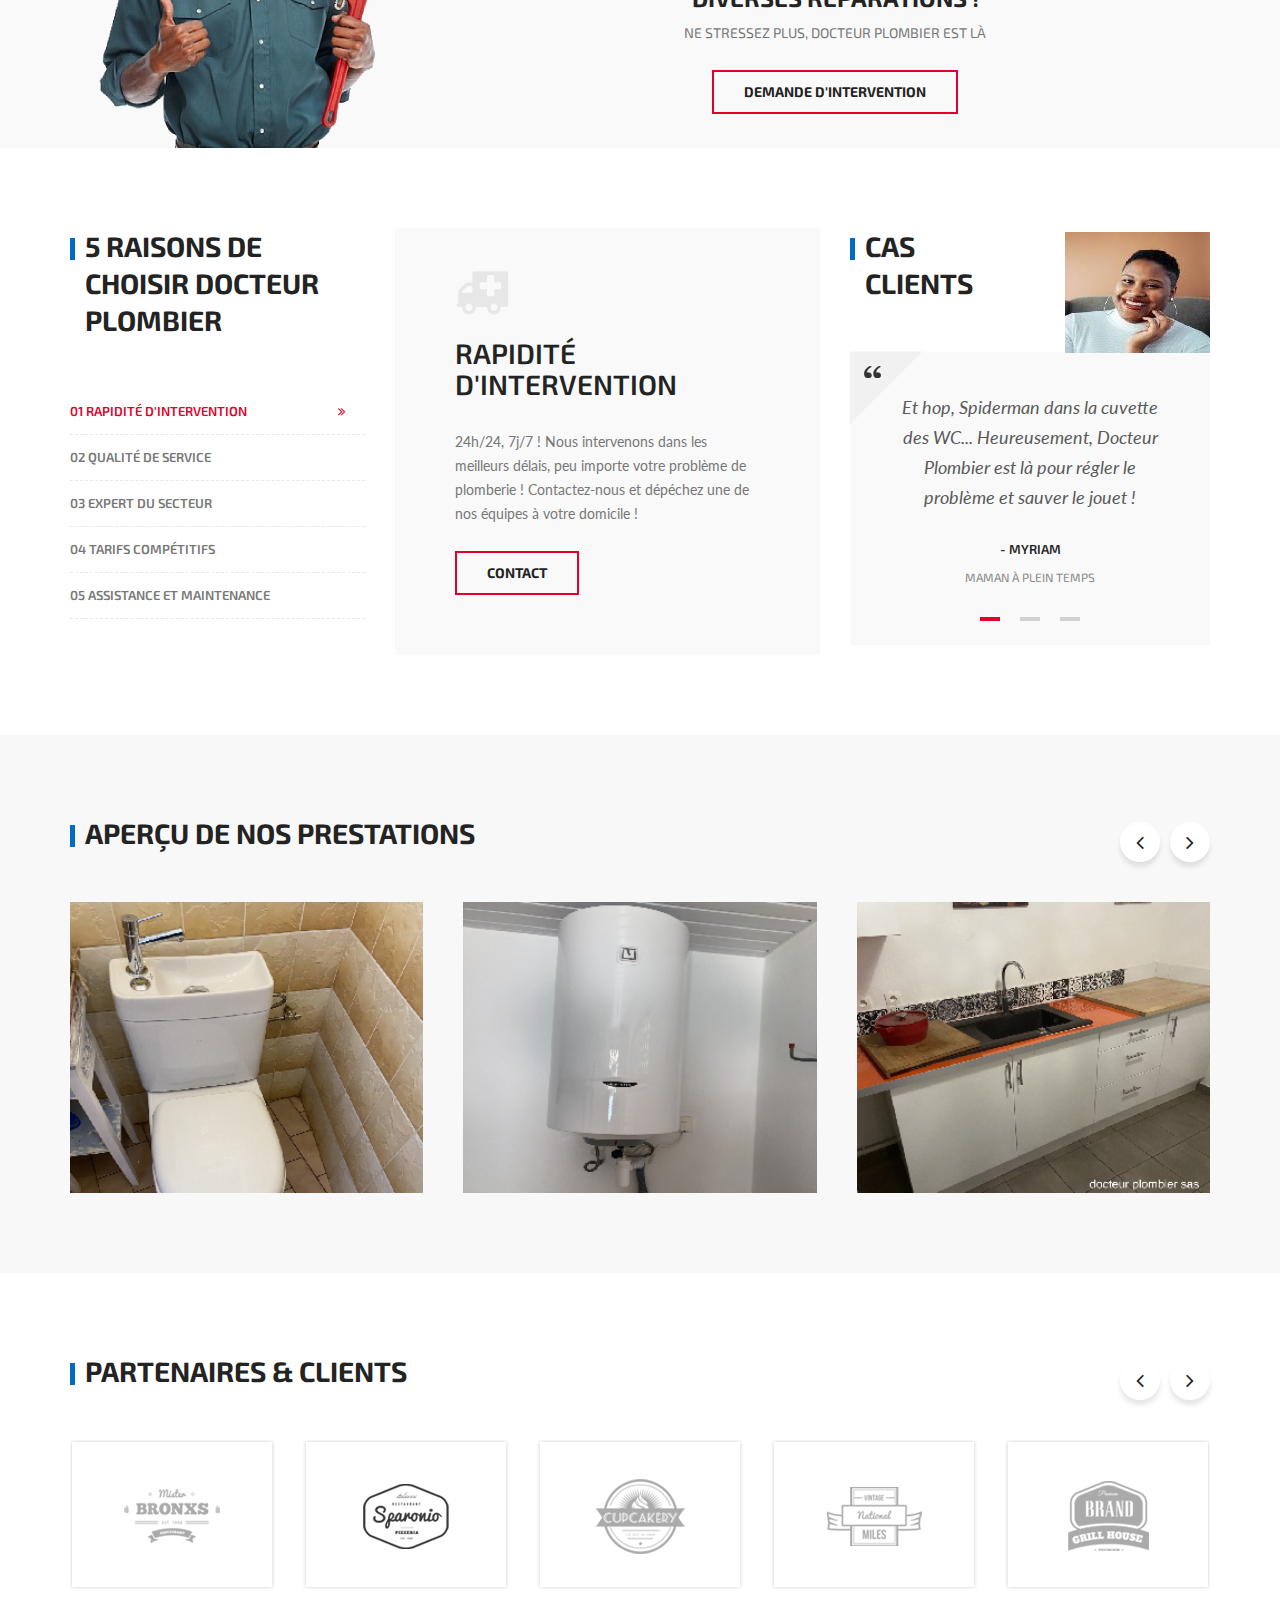
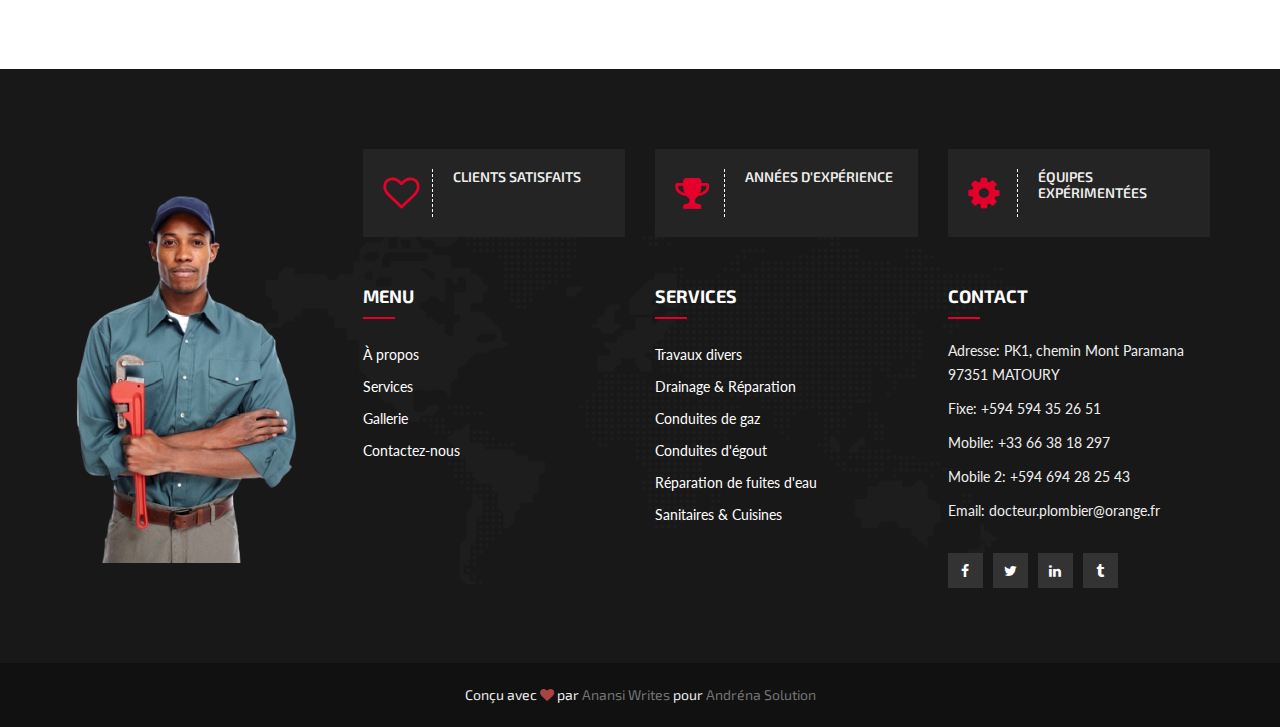
==== commit b32bb74d: "correction email" ====
--- a/index.html
+++ b/index.html
@@ -643,7 +643,7 @@
           <p>Fixe: +594 594 35 26 51</p>
           <p>Mobile: +33 66 38 18 297</p>
           <p>Mobile 2: +594 694 28 25 43</p>
-          <p>Email: docteur-plombier@orange.fr</p>
+          <p>Email: docteur.plombier@orange.fr</p>
 
           
           <!--======= SOCIAL ICONS =========-->
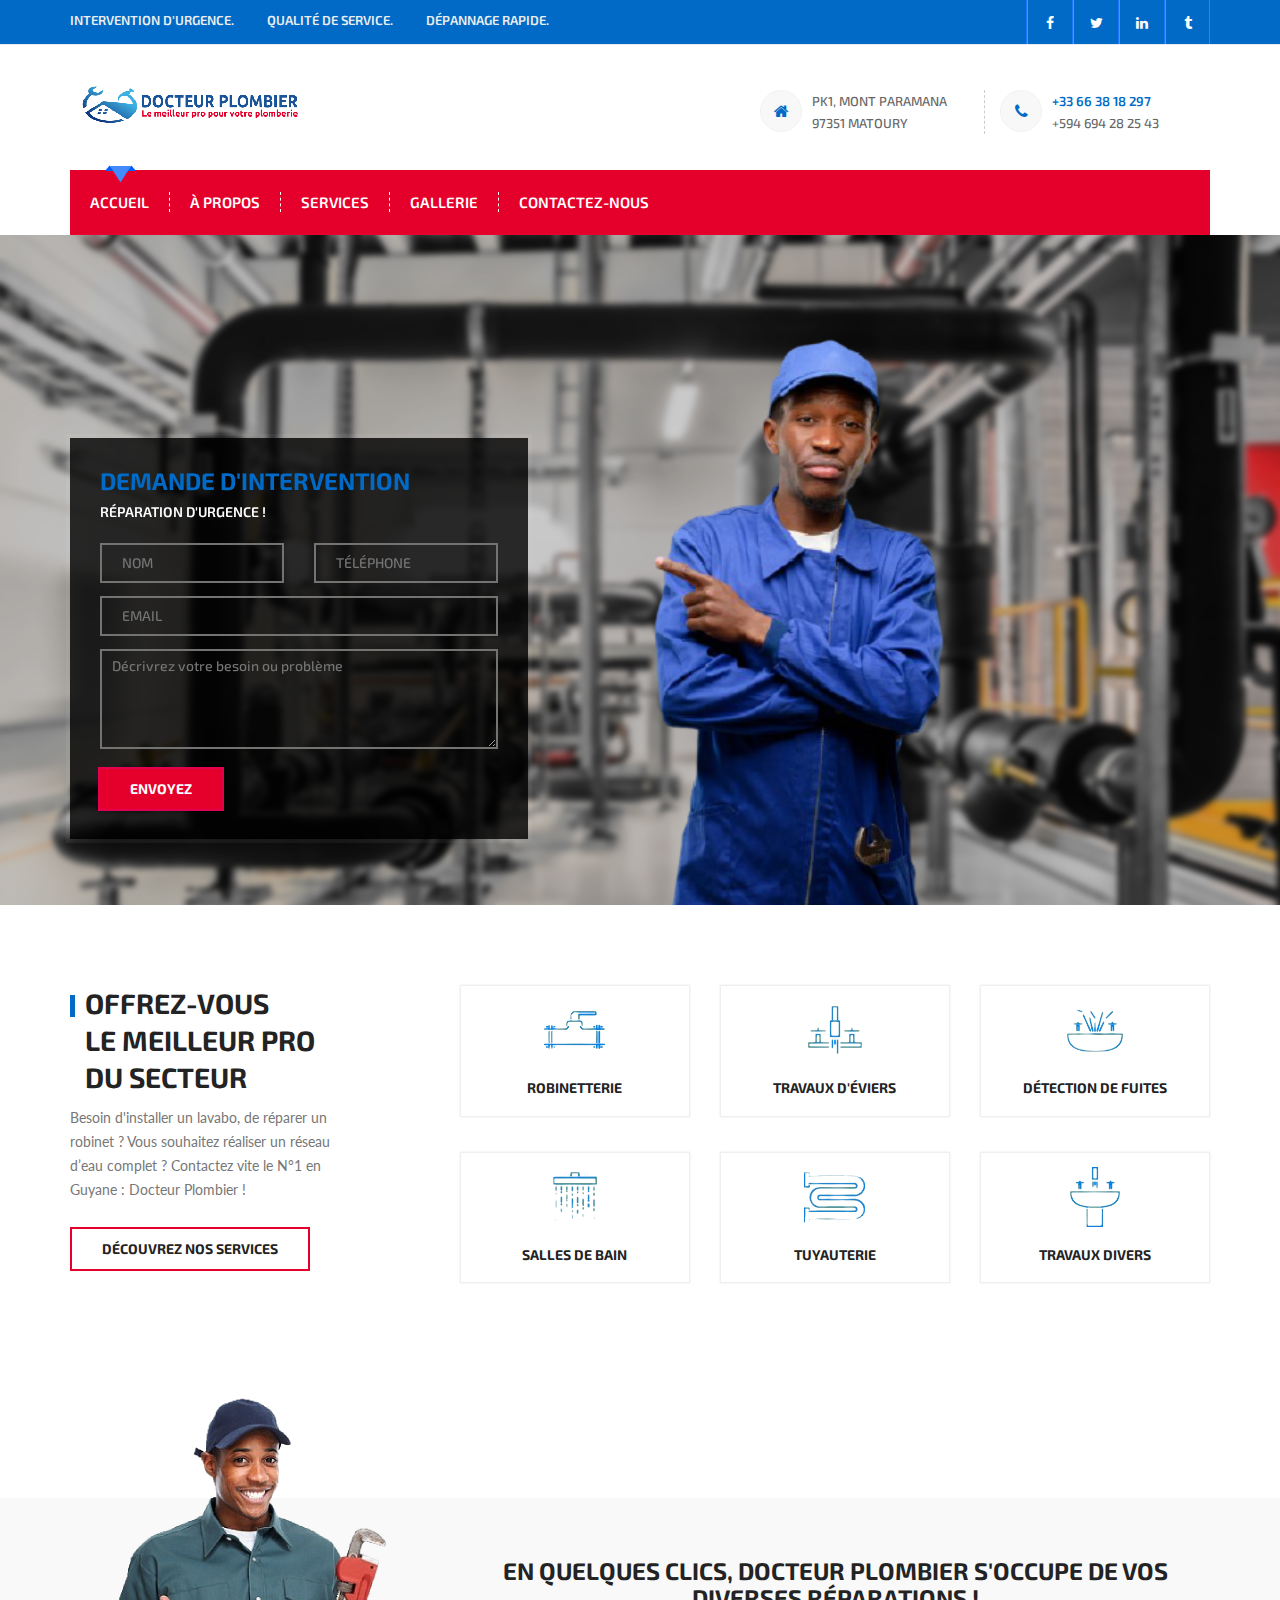
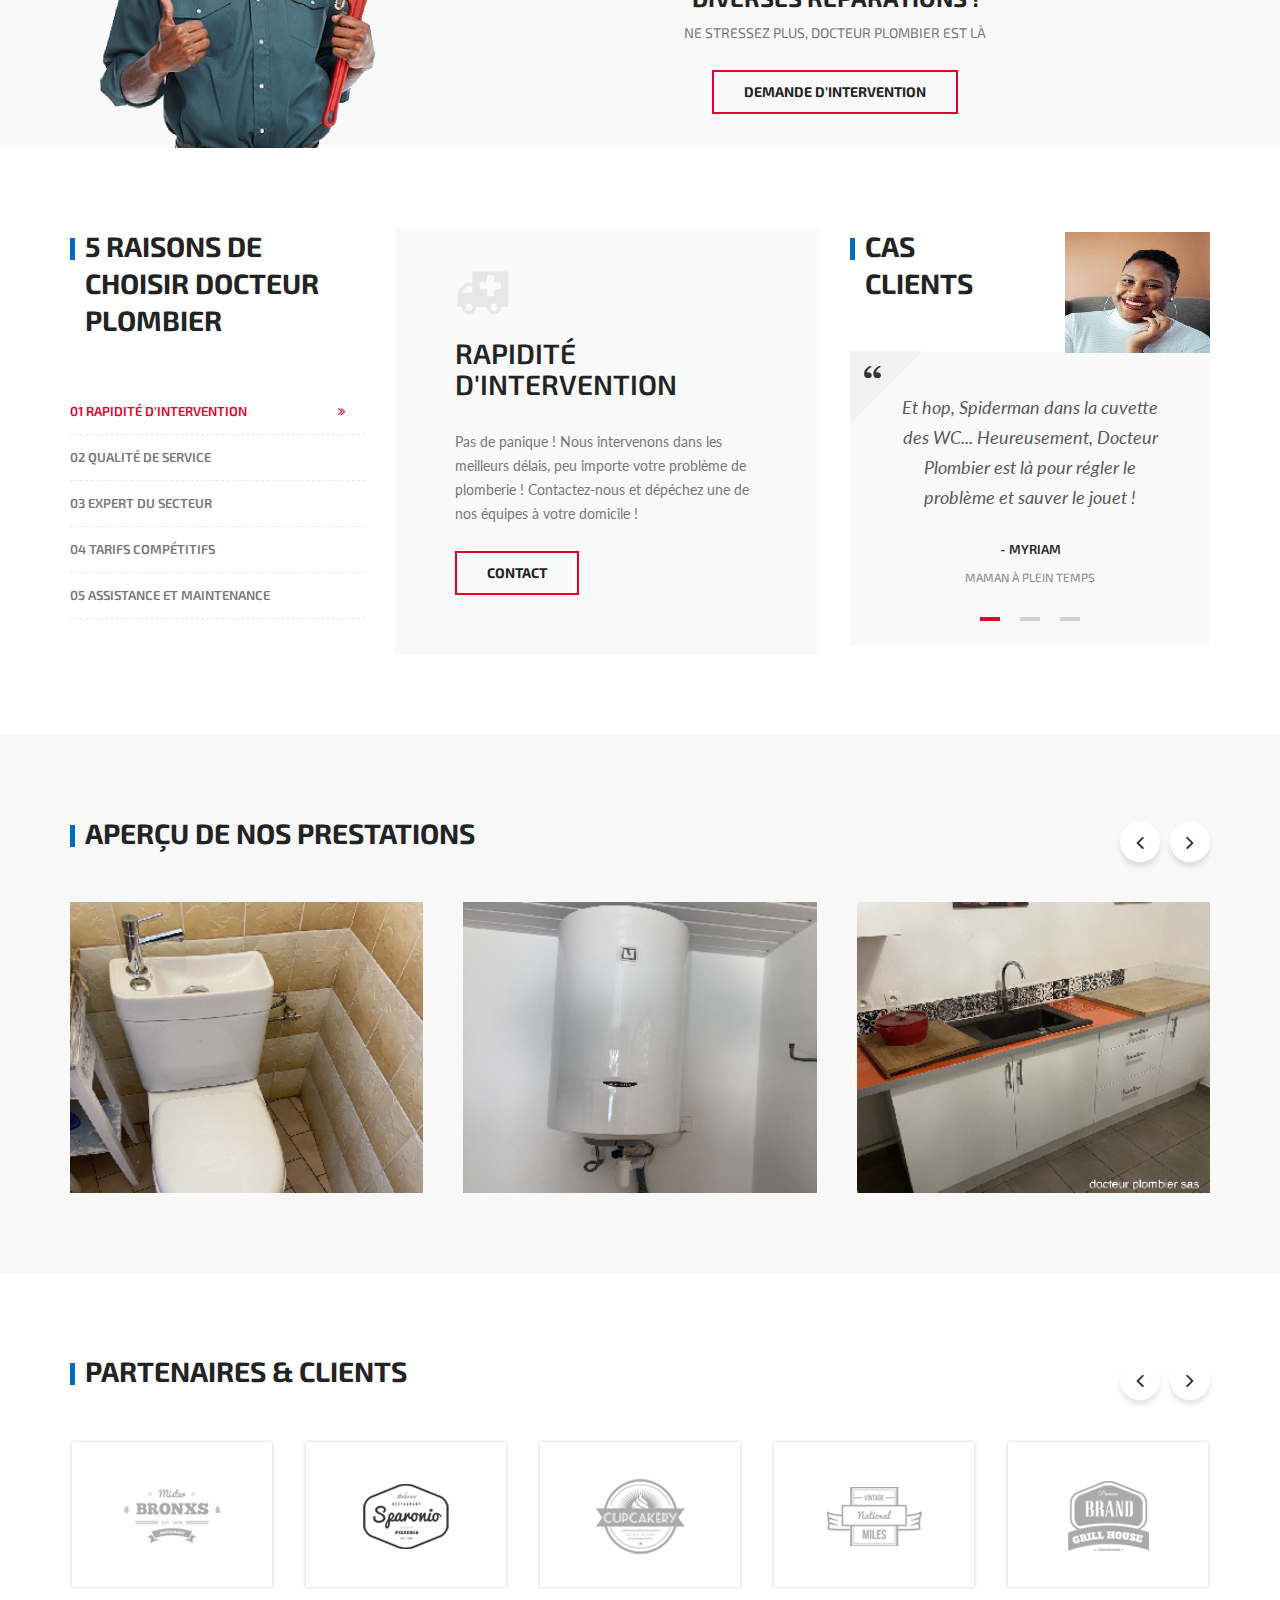
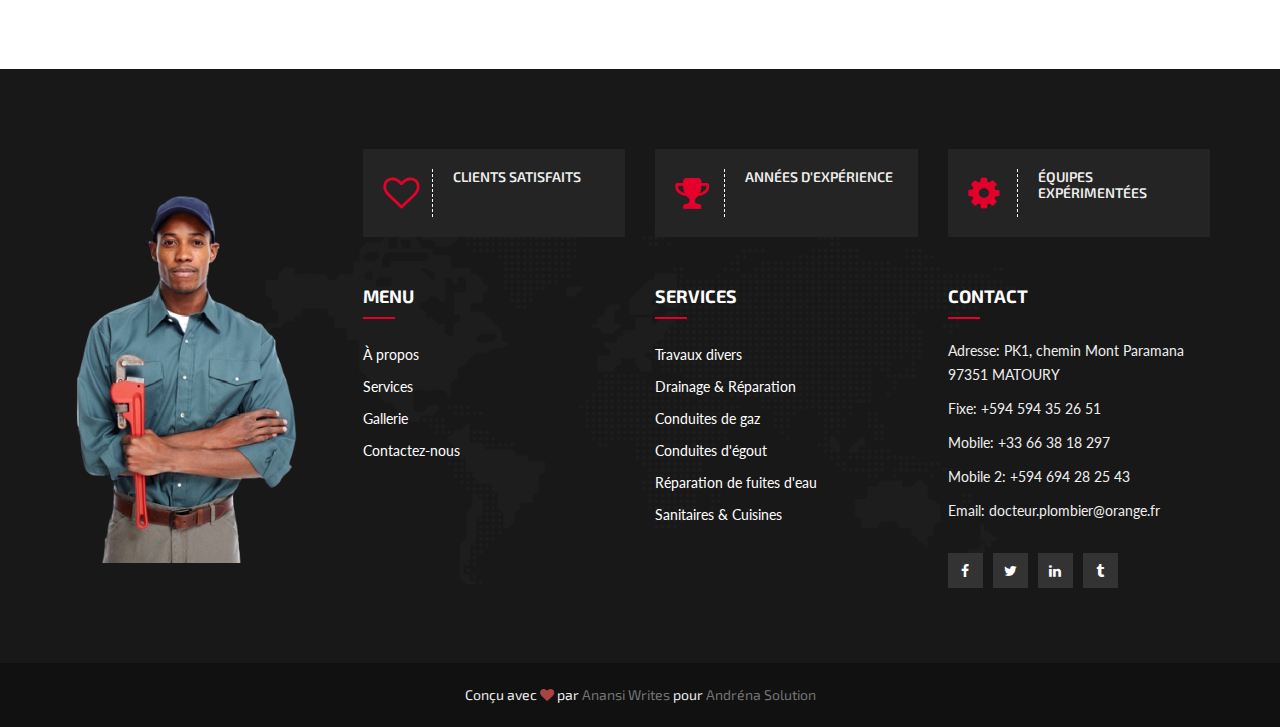
==== commit 1dcf0196: "correction mineures email, menu page contact & photos page services" ====
--- a/index.html
+++ b/index.html
@@ -277,7 +277,7 @@
                 <!--======= HandyMan Repairs =========-->
                 <div role="tabpanel" class="tab-pane animated fadeInRight active" id="24-avai"> <i class="fa fa-ambulance"></i>
                   <h2>Rapidité d'intervention</h2>
-                  <p>24h/24, 7j/7 ! Nous intervenons dans les meilleurs délais, peu importe votre problème de plomberie ! Contactez-nous et dépéchez une de nos équipes à votre domicile !</p>
+                  <p>Pas de panique ! Nous intervenons dans les meilleurs délais, peu importe votre problème de plomberie ! Contactez-nous et dépéchez une de nos équipes à votre domicile !</p>
                   <a href="12-Contact-Page.html" class="btn">Contact</a> </div>
                 
                 <!--======= HandyMan Repairs =========-->
@@ -519,7 +519,7 @@
               </label>
             </li>
             <li class="col-sm-6">
-             <label>Adresse complète
+             <label>Adresse complète *
               <input type="text" class="form-control" name="website" id="website" placeholder="">
               </label>
             </li>
--- a/css/style.css
+++ b/css/style.css
@@ -1782,7 +1782,7 @@
 }
 .call-us h1 {
 	margin: 10px 0px;
-	color: #ffc300;
+	color: #e4002b;
 	margin-bottom: 0px;
 	font-weight: 600;
 }
